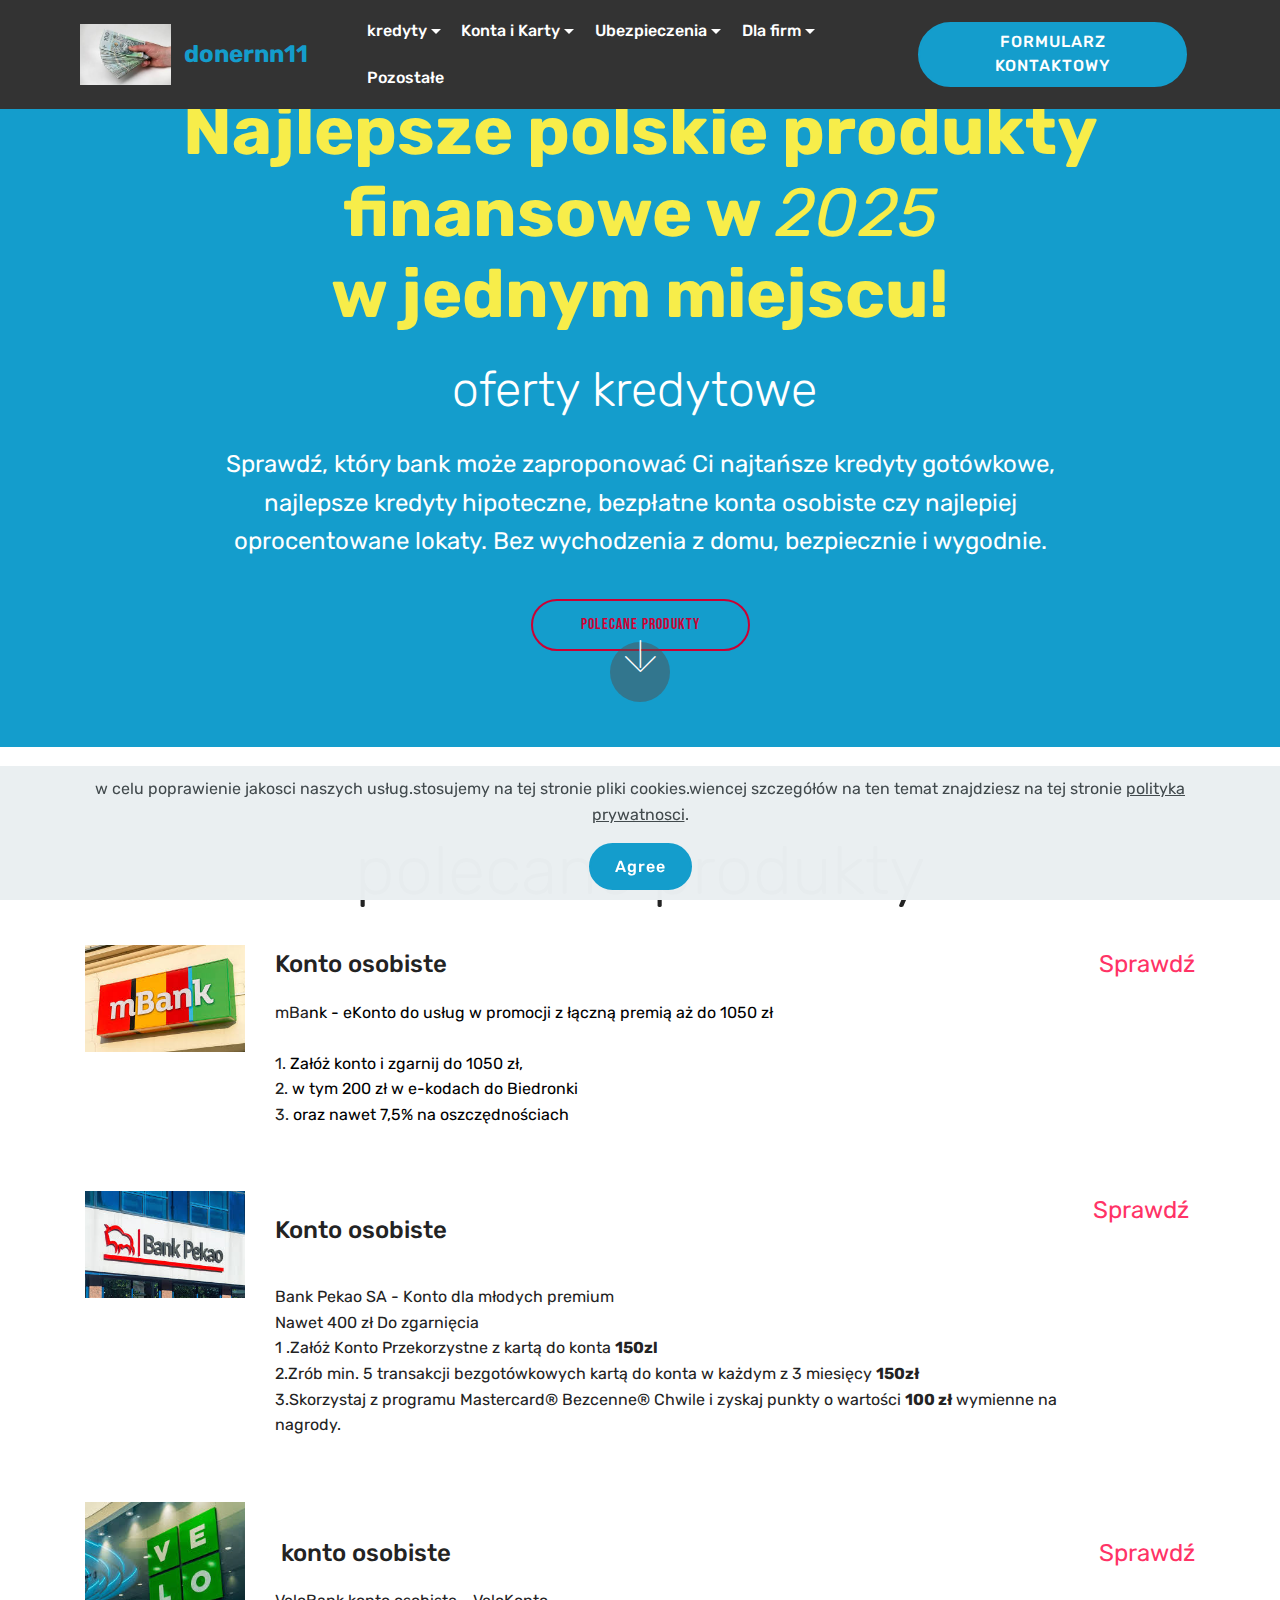
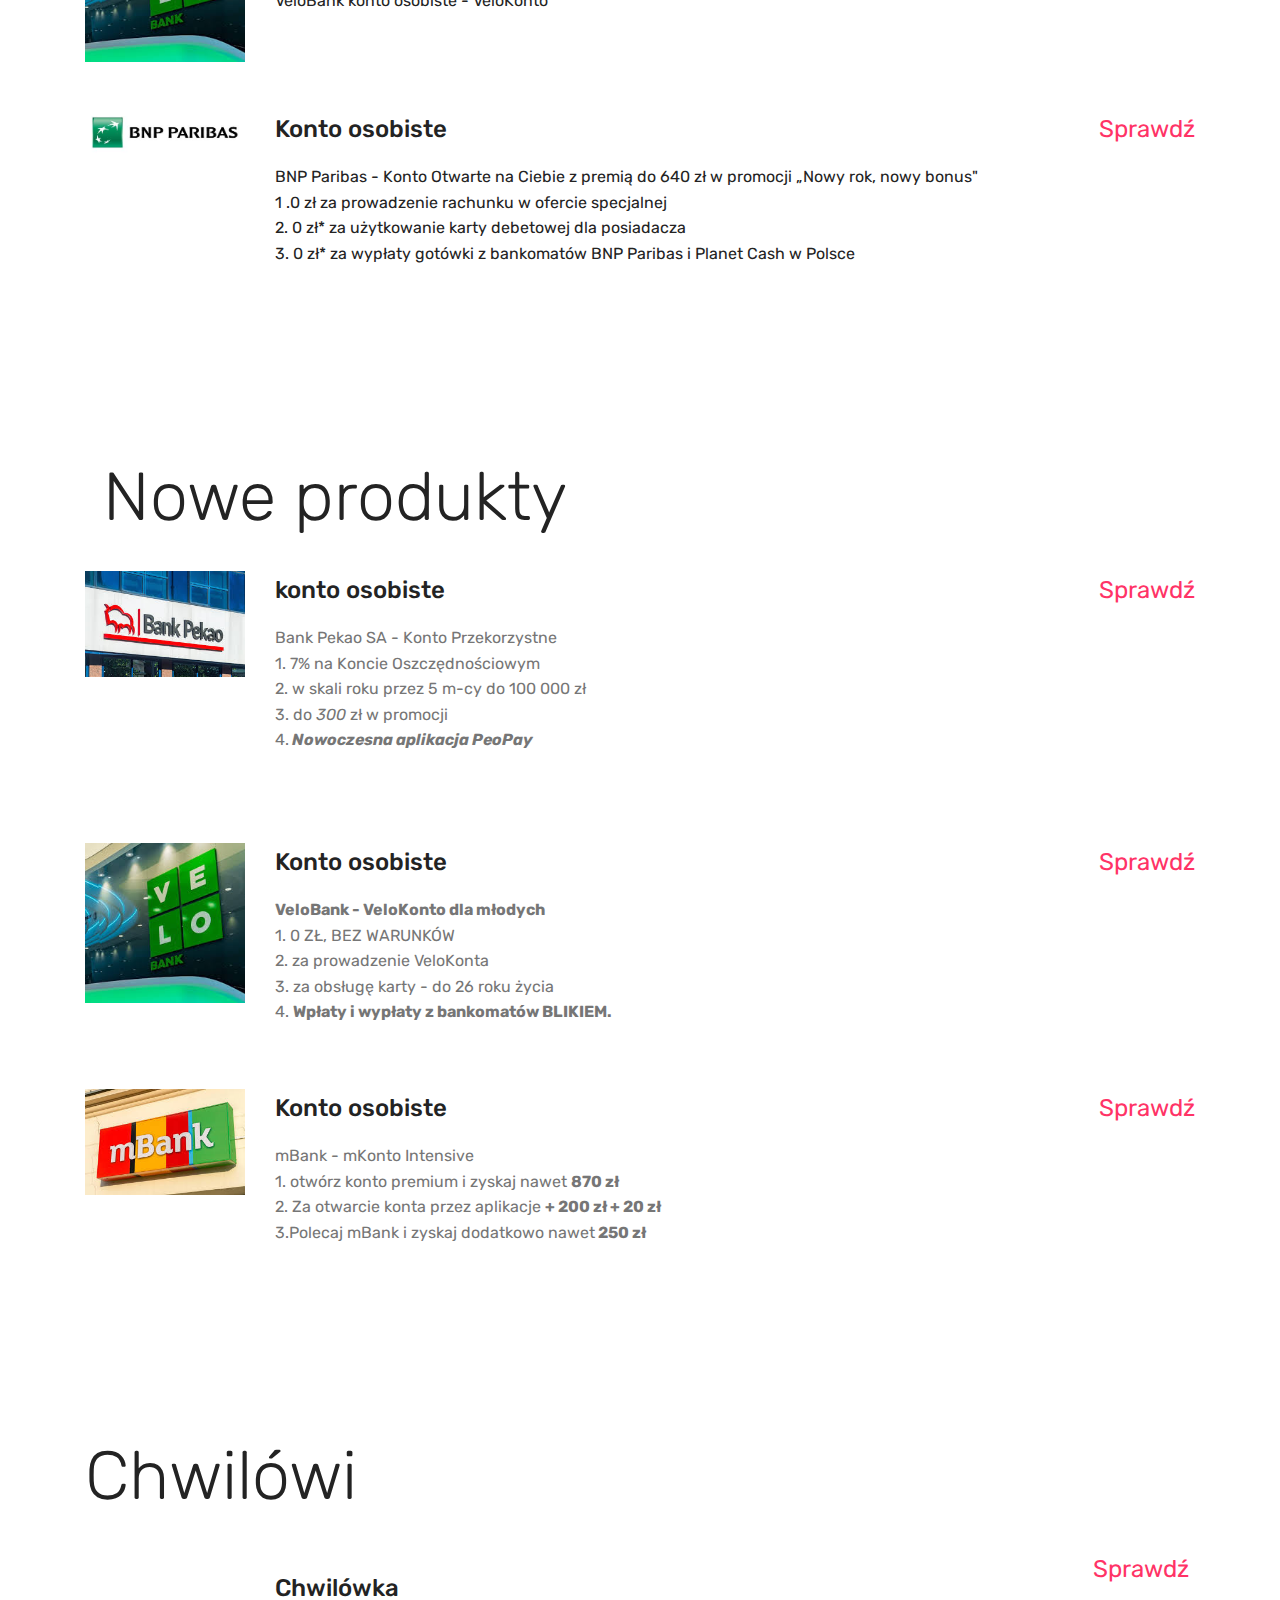
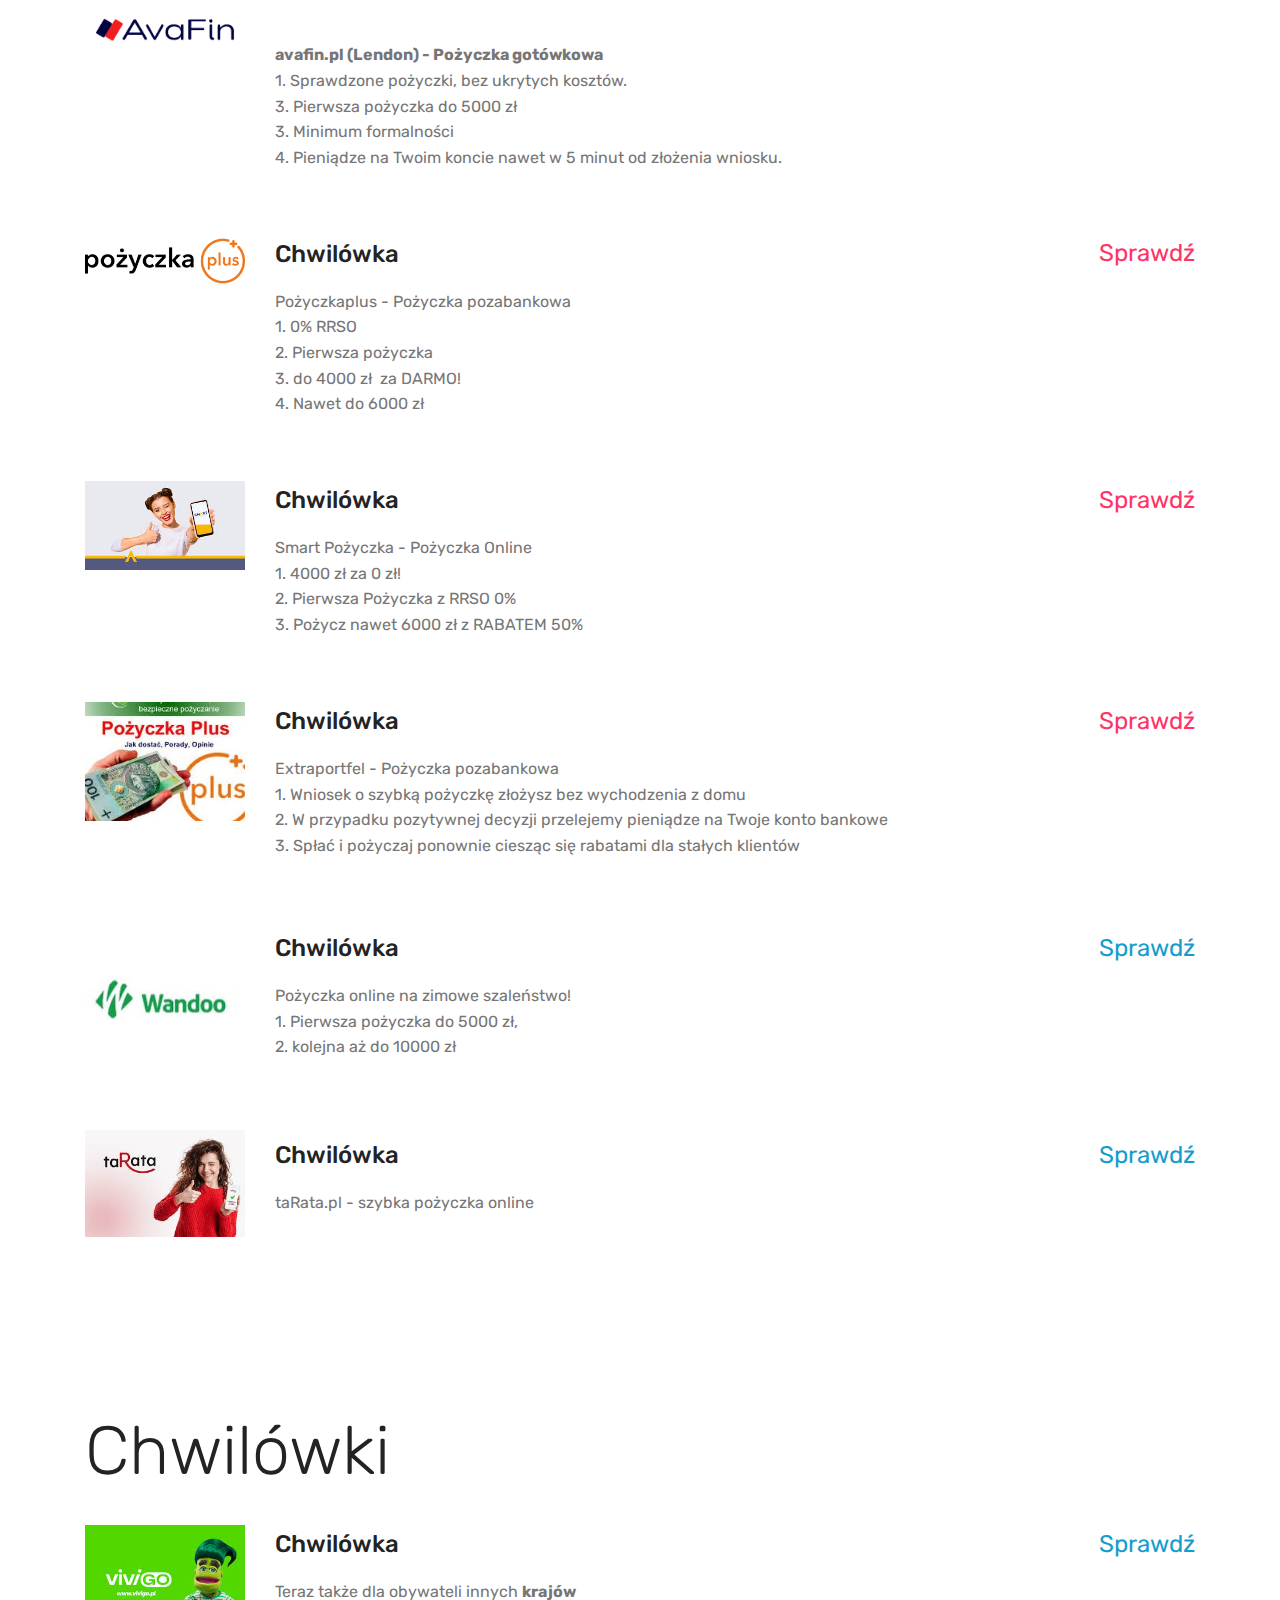
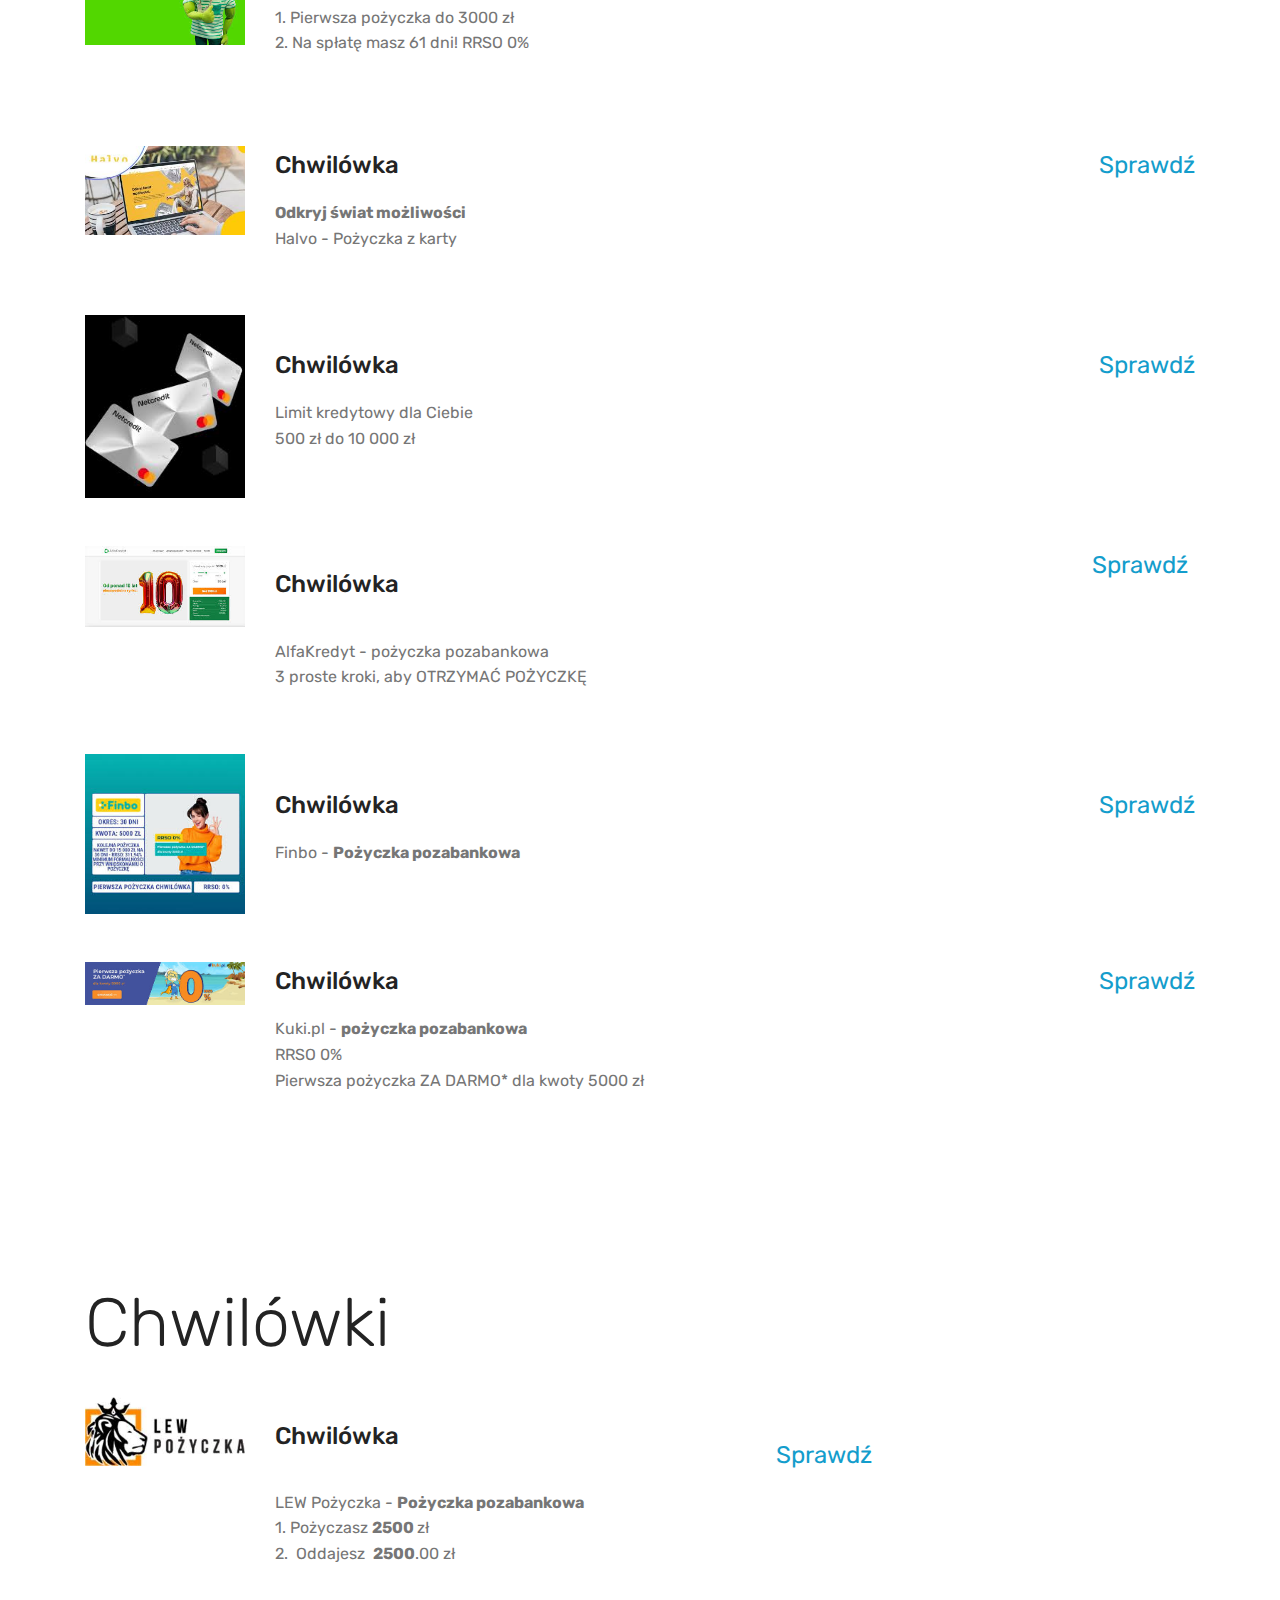
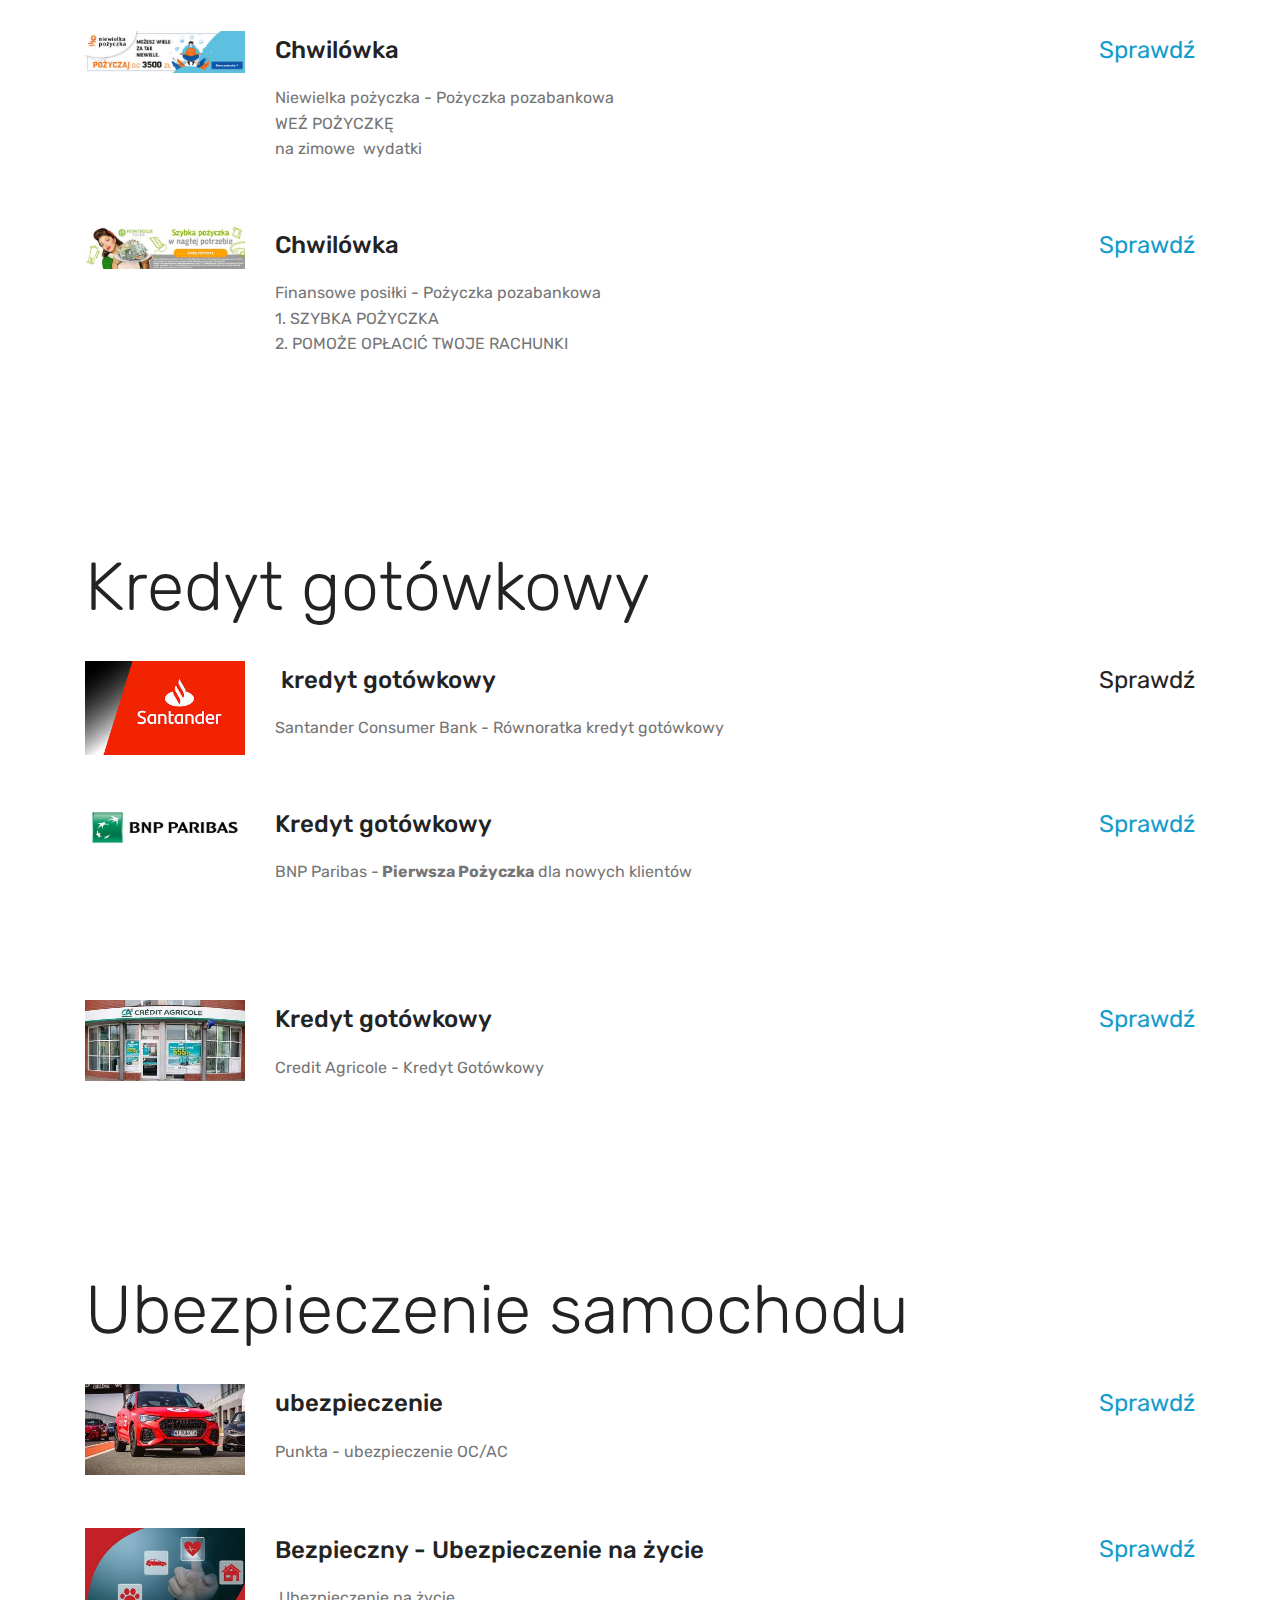
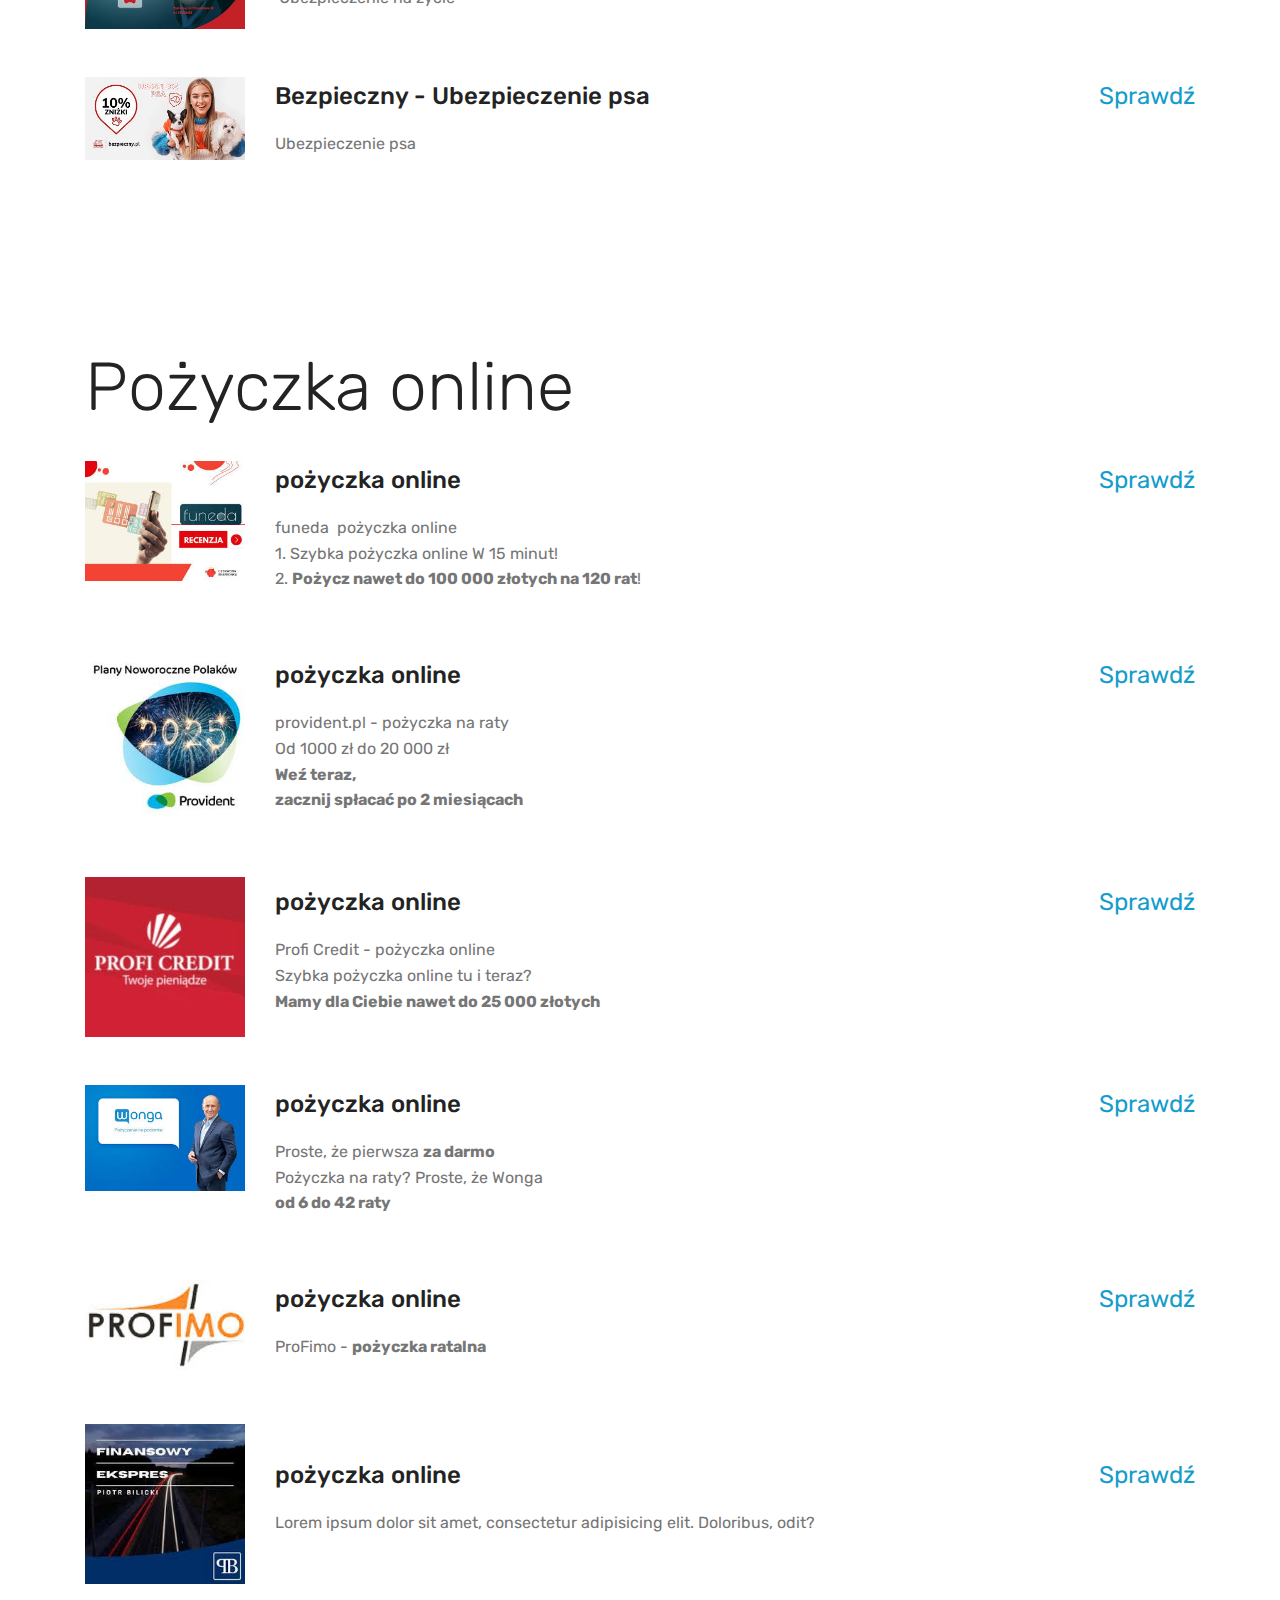
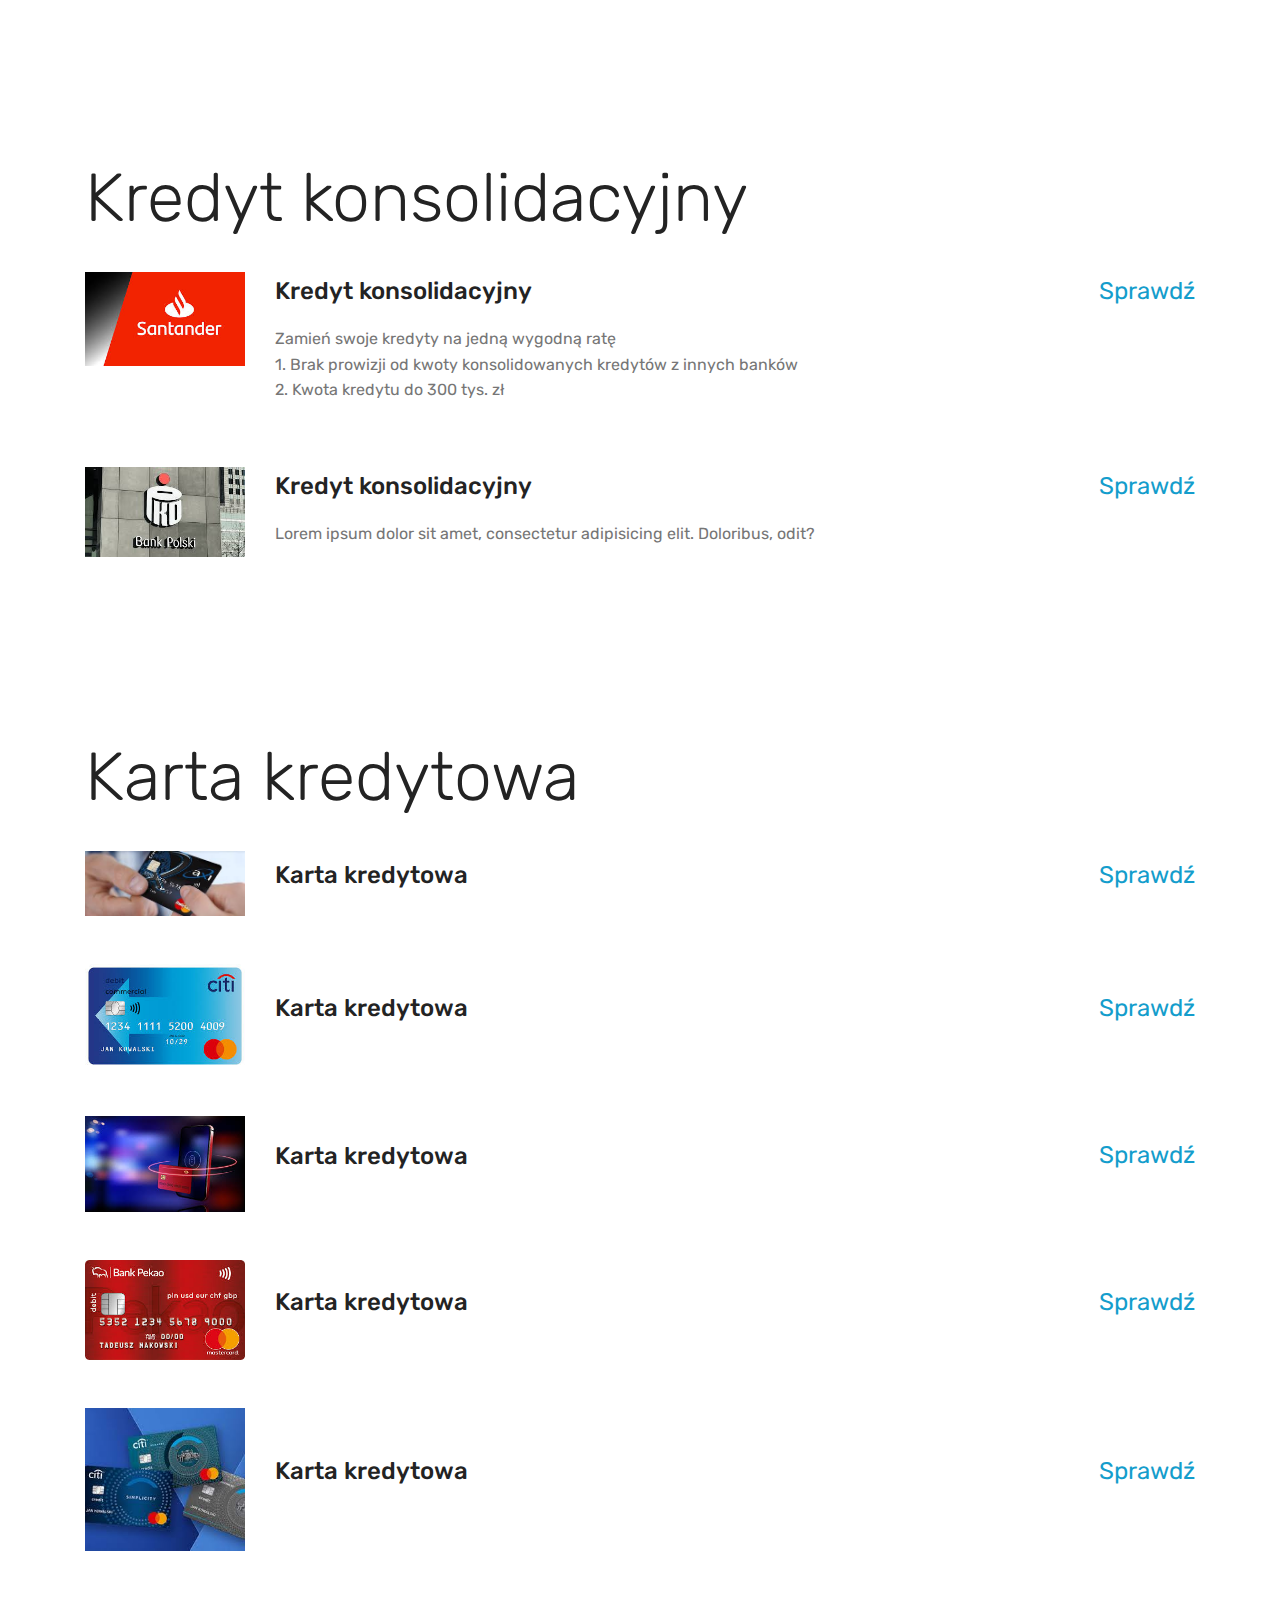
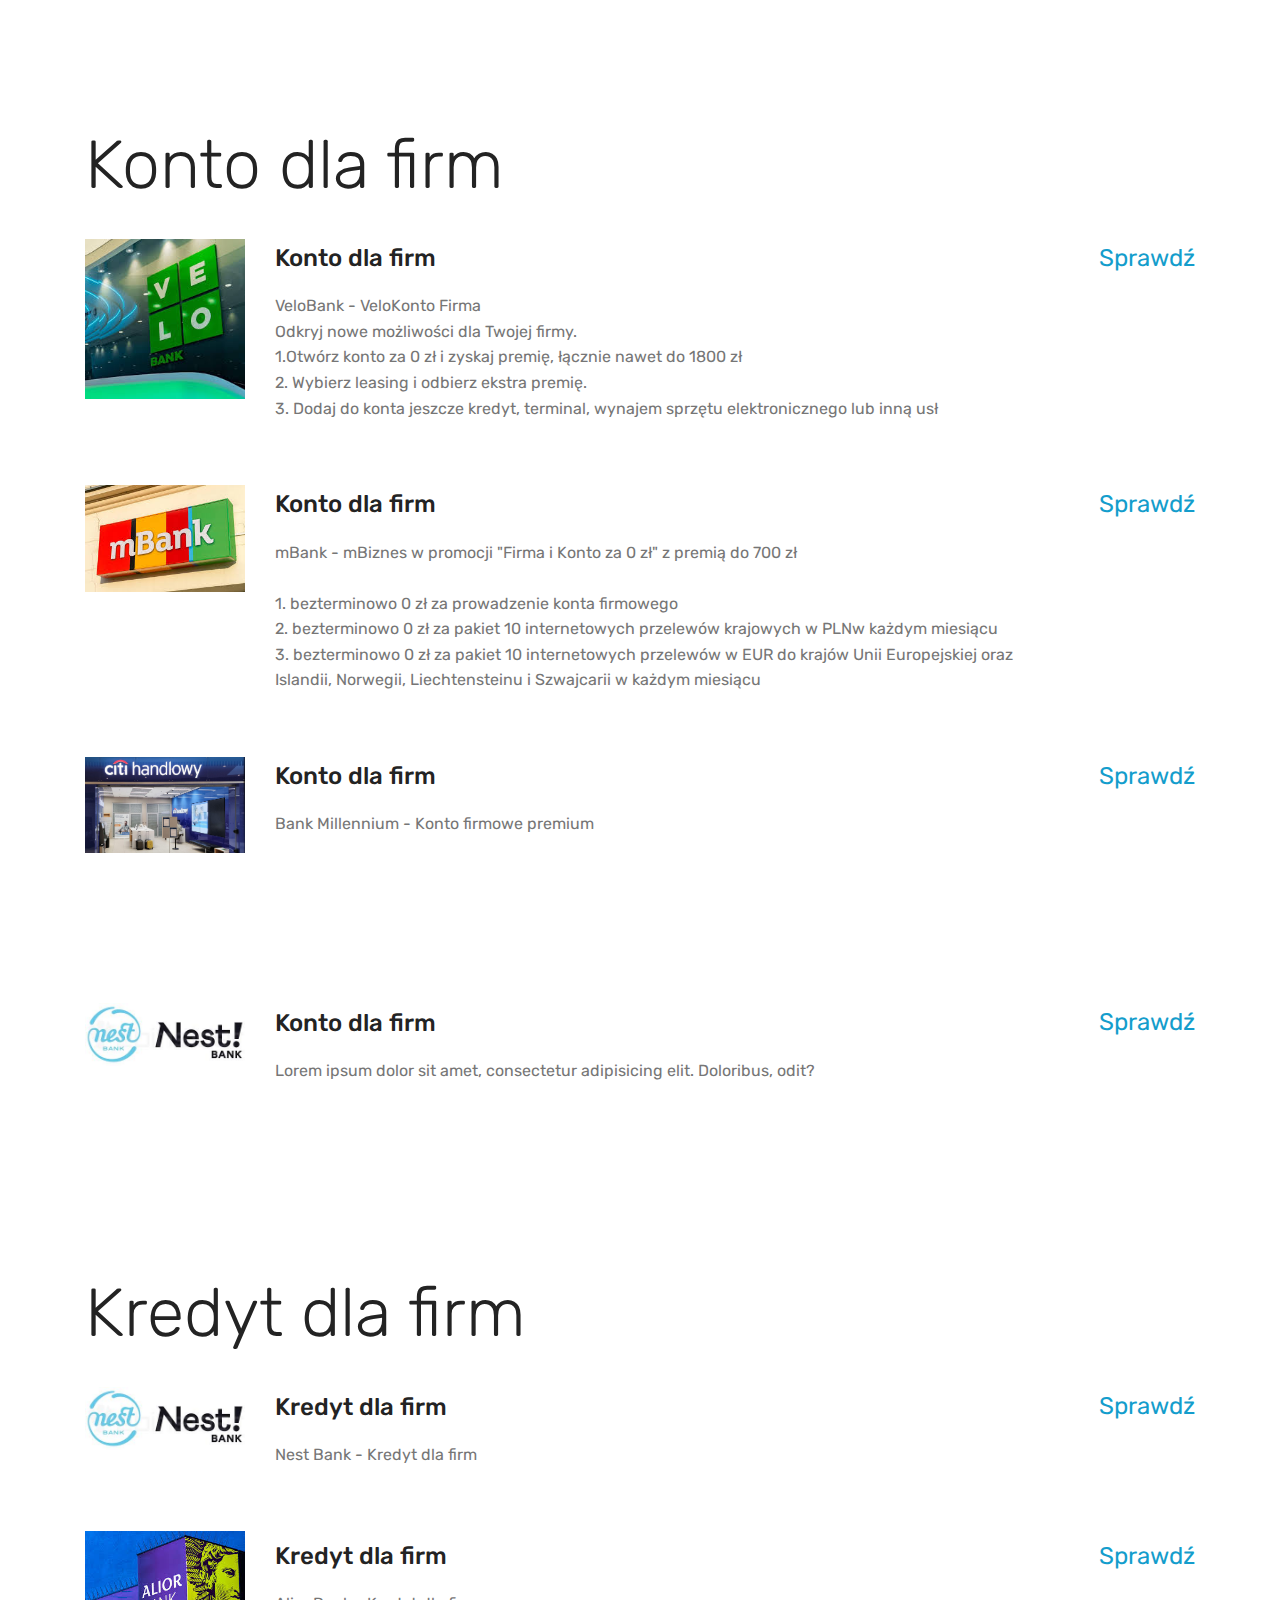
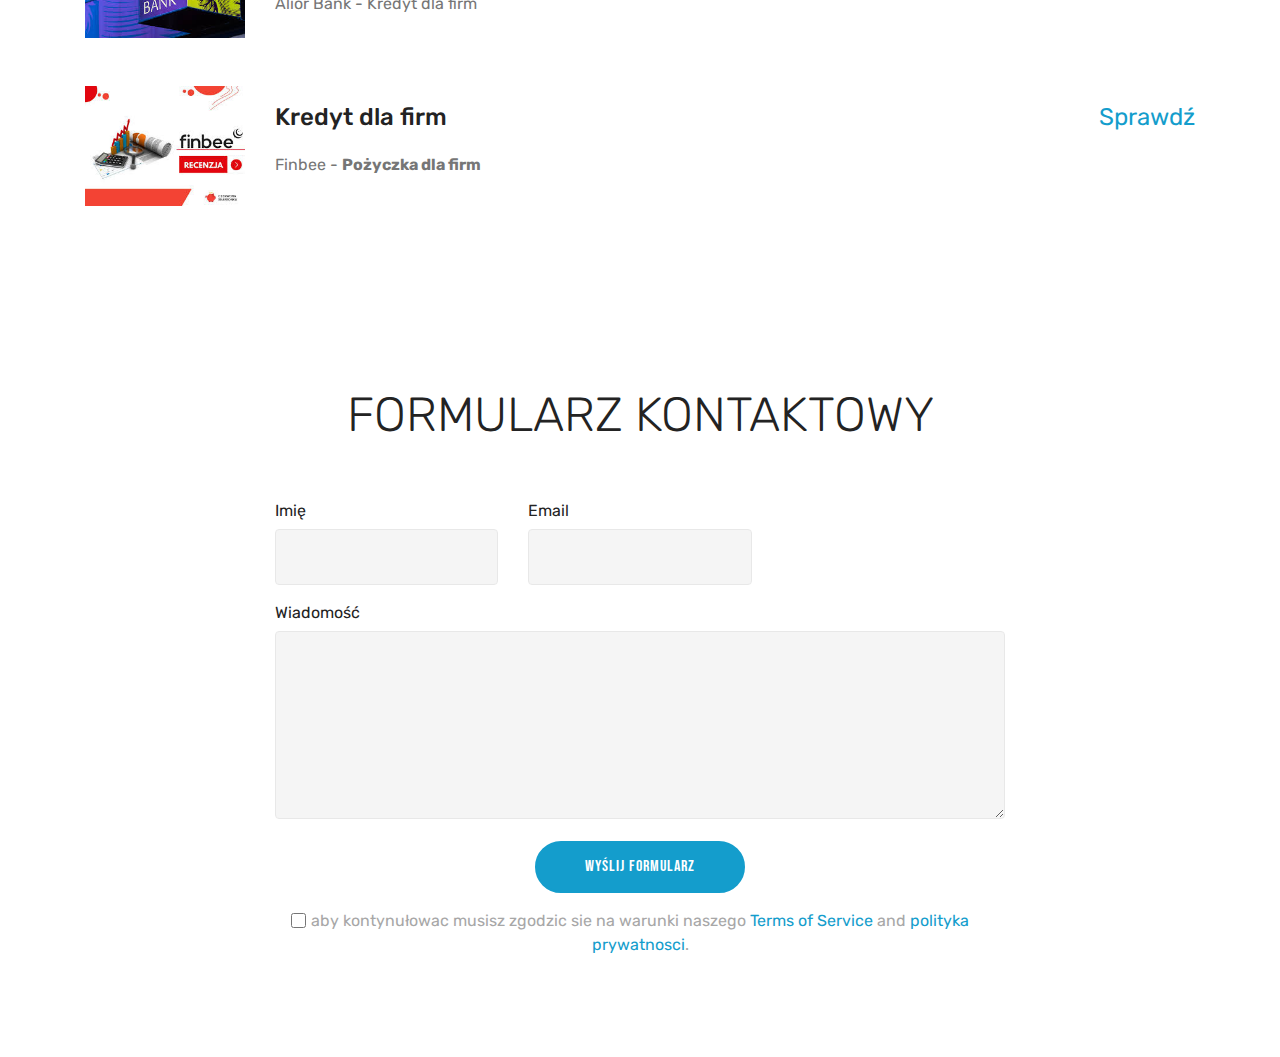
==== index.html @ a9860347 "Add files via upload" ====
<!DOCTYPE html>
<html  >
<head>
  <!-- Site made with Mobirise Website Builder v4.12.4, https://mobirise.com -->
  <meta charset="UTF-8">
  <meta http-equiv="X-UA-Compatible" content="IE=edge">
  <meta name="generator" content="Mobirise v4.12.4, mobirise.com">
  <meta name="viewport" content="width=device-width, initial-scale=1, minimum-scale=1">
  <link rel="shortcut icon" href="assets/images/pobrane-3.jpg" type="image/x-icon">
  <meta name="description" content="Banki – porównania ofert bankowych, rankingi i aktualności z rynku finansowego.
Konta osobiste – wybierz najlepsze konto dostosowane do Twoich potrzeb. Sprawdź, które banki oferują darmowe prowadzenie rachunku i atrakcyjne promocje.
Konta dla firm – znajdź idealne konto firmowe, które ułatwi zarządzanie finansami Twojej działalności. Analizujemy koszty, funkcjonalności i dodatkowe korzyści.
Karty debetowe – dowiedz się, jak wybrać kartę z niskimi opłatami i dodatkowymi benefitami, takimi jak cashback czy ubezpieczenia.
Chwilówki – szybkie pożyczki na każdą okazję. Prezentujemy sprawdzone firmy pożyczkowe oraz praktyczne wskazówki dotyczące odpowiedzialnego pożyczania.
Kredyty – porównanie kredytów gotówkowych, hipotecznych i konsolidacyjnych. Poznaj najniższe oprocentowanie i warunki dostosowane do Twoich potrzeb.">
  
  
  <title>Najlepsze polskie produkty finansowe w 2025</title>
  <link rel="stylesheet" href="assets/web/assets/mobirise-icons/mobirise-icons.css">
  <link rel="stylesheet" href="assets/bootstrap/css/bootstrap.min.css">
  <link rel="stylesheet" href="assets/bootstrap/css/bootstrap-grid.min.css">
  <link rel="stylesheet" href="assets/bootstrap/css/bootstrap-reboot.min.css">
  <link rel="stylesheet" href="assets/web/assets/gdpr-plugin/gdpr-styles.css">
  <link rel="stylesheet" href="assets/tether/tether.min.css">
  <link rel="stylesheet" href="assets/dropdown/css/style.css">
  <link rel="stylesheet" href="assets/theme/css/style.css">
  <link rel="preload" as="style" href="assets/mobirise/css/mbr-additional.css"><link rel="stylesheet" href="assets/mobirise/css/mbr-additional.css" type="text/css">
  
  
  
</head>
<body>
  <section class="menu cid-uAlf4nISBf" once="menu" id="menu1-6">

    

    <nav class="navbar navbar-expand beta-menu navbar-dropdown align-items-center navbar-fixed-top navbar-toggleable-sm">
        <button class="navbar-toggler navbar-toggler-right" type="button" data-toggle="collapse" data-target="#navbarSupportedContent" aria-controls="navbarSupportedContent" aria-expanded="false" aria-label="Toggle navigation">
            <div class="hamburger">
                <span></span>
                <span></span>
                <span></span>
                <span></span>
            </div>
        </button>
        <div class="menu-logo">
            <div class="navbar-brand">
                <span class="navbar-logo">
                    <a href="index.html#form1-l">
                         <img src="assets/images/pobrane-3.jpg" alt="Mobirise" title="" style="height: 3.8rem;">
                    </a>
                </span>
                <span class="navbar-caption-wrap"><a class="navbar-caption text-primary display-5" href="https://mobiri.se">donernn11</a></span>
            </div>
        </div>
        <div class="collapse navbar-collapse" id="navbarSupportedContent">
            <ul class="navbar-nav nav-dropdown" data-app-modern-menu="true"><li class="nav-item dropdown">
                    <a class="nav-link link text-white dropdown-toggle display-7" href="https://mobiri.se" data-toggle="dropdown-submenu" aria-expanded="false">kredyty</a><div class="dropdown-menu"><a class="text-white dropdown-item display-7" href="index.html#services6-e">Kredyty gotówkowe</a><a class="text-white dropdown-item display-7" href="index.html#services6-h" aria-expanded="false">Kredyty konsolidacyjne</a><a class="text-white dropdown-item display-7" href="index.html#services6-b" aria-expanded="false">Chwilówki</a><a class="text-white dropdown-item display-7" href="index.html#services6-g" aria-expanded="false">Pożyczki</a></div>
                </li><li class="nav-item dropdown"><a class="nav-link link text-white dropdown-toggle display-7" href="https://mobiri.se" aria-expanded="false" data-toggle="dropdown-submenu">Konta i Karty</a><div class="dropdown-menu"><a class="text-white dropdown-item display-7" href="index.html#services6-7" aria-expanded="false">Konta osobiste</a><a class="text-white dropdown-item display-7" href="index.html#services6-i" aria-expanded="false">Karty kredytowe</a></div></li><li class="nav-item dropdown"><a class="nav-link link text-white dropdown-toggle display-7" href="https://mobiri.se" aria-expanded="false" data-toggle="dropdown-submenu">Ubezpieczenia</a><div class="dropdown-menu"><a class="text-white dropdown-item display-7" href="index.html#services6-f" aria-expanded="false">Ubezpieczenia AC/OC</a><a class="text-white dropdown-item display-7" href="index.html#services6-f" aria-expanded="false">ubezpieczenia na życie&nbsp;</a><a class="text-white dropdown-item display-7" href="index.html#services6-f" aria-expanded="false">ubezpieczenia psa&nbsp;</a></div></li><li class="nav-item dropdown"><a class="nav-link link text-white dropdown-toggle display-7" href="https://mobiri.se" aria-expanded="false" data-toggle="dropdown-submenu">Dla firm</a><div class="dropdown-menu"><a class="text-white dropdown-item display-7" href="index.html#services6-j" aria-expanded="false">Konta dla firm</a><a class="text-white dropdown-item display-7" href="index.html#services6-k" aria-expanded="false">Kredyty dla firm</a></div></li><li class="nav-item"><a class="nav-link link text-white display-7" href="index.html#services6-b" aria-expanded="false">Pozostałe</a></li></ul>
            <div class="navbar-buttons mbr-section-btn"><a class="btn btn-sm btn-primary display-7" href="index.html#form1-l">FORMULARZ KONTAKTOWY</a></div>
        </div>
    </nav>
</section>

<section class="engine"><a href="https://mobirise.info/g">how to build a website for free</a></section><section class="cid-uAlj2kQB8K" id="header2-a">

    

    

    <div class="container align-center">
        <div class="row justify-content-md-center">
            <div class="mbr-white col-md-10">
                <h1 class="mbr-section-title mbr-bold pb-3 mbr-fonts-style display-1">Najlepsze polskie produkty finansowe w <span style="font-weight: normal;"><em>2025</em></span><div>w jednym miejscu!</div></h1>
                <h3 class="mbr-section-subtitle align-center mbr-light pb-3 mbr-fonts-style display-2">
                    oferty kredytowe&nbsp;</h3>
                <p class="mbr-text pb-3 mbr-fonts-style display-5">
                    Sprawdź, który bank może zaproponować Ci najtańsze kredyty gotówkowe, najlepsze kredyty hipoteczne, bezpłatne konta osobiste czy najlepiej oprocentowane lokaty. Bez wychodzenia z domu, bezpiecznie i wygodnie.
                </p>
                <div class="mbr-section-btn"><a class="btn btn-md btn-secondary-outline display-4" href="index.html#services6-7">polecane produkty</a></div>
            </div>
        </div>
    </div>
    <div class="mbr-arrow hidden-sm-down" aria-hidden="true">
        <a href="#next">
            <i class="mbri-down mbr-iconfont"></i>
        </a>
    </div>
</section>

<section class="services6 cid-uAliMDHEGL" id="services6-7">
    <!---->
    
    <!---->
    <!--Overlay-->
    
    <!--Container-->
    <div class="container">
        <div class="row">
            <!--Titles-->
            <div class="title col-12">
                <h2 class="align-left mbr-fonts-style m-0 display-1">
                    polecane produkty</h2>
                
            </div>
            <!--Card-1-->
            <div class="card col-12 pb-5">
                <div class="card-wrapper media-container-row media-container-row">
                    <div class="card-box">
                        <div class="row">
                            <div class="col-12 col-md-2">
                                <!--Image-->
                                <div class="mbr-figure">
                                    <a href="https://tmlead.pl/redirect/339415_2365" target="_blank"><img src="assets/images/pobrane.jpg" alt="Mobirise" title=""></a>
                                </div>
                            </div>
                            <div class="col-12 col-md-10">
                                <div class="wrapper">
                                    <div class="top-line pb-3">
                                        <h4 class="card-title mbr-fonts-style display-5">Konto osobiste</h4>
                                        <p class="mbr-text cost mbr-fonts-style m-0 display-5"><a href="https://tmlead.pl/redirect/339415_2365" target="_blank" class="text-secondary">Sprawdź</a></p>
                                    </div>
                                    <div class="bottom-line">
                                        <p class="mbr-text mbr-fonts-style display-7">
                                            mBa<a href="https://tmlead.pl/redirect/339415_2365" target="_blank" class="text-black">nk - eKonto do usług w promocji z łączną premią aż do 1050 zł</a><a href="https://tmlead.pl/redirect/339415_2365" target="_blank"><br></a><br>1.&nbsp;<a href="https://tmlead.pl/redirect/339415_2365" target="_blank" class="text-black">Załóż konto i zgarnij do 1050 zł,
</a><br>2.&nbsp;<a href="https://tmlead.pl/redirect/339415_2365" target="_blank" class="text-black">w tym 200 zł w e-kodach do Biedronki
</a><br>3.&nbsp;<a href="https://tmlead.pl/redirect/339415_2365" target="_blank" class="text-black">oraz nawet 7,5% na oszczędnościach</a><br>
                                        </p>
                                    </div>
                                </div>
                            </div>
                        </div>
                    </div>
                </div>
            </div>
            <!--Card-2-->
            <div class="card col-12 pb-5">
                <div class="card-wrapper media-container-row media-container-row">
                    <div class="card-box">
                        <div class="row">
                            <div class="col-12 col-md-2">
                                <!--Image-->
                                <div class="mbr-figure">
                                    <a href="https://tmlead.pl/redirect/339415_2819" target="_blank"><img src="assets/images/images.jpg" alt="Mobirise" title=""></a>
                                </div>
                            </div>
                            <div class="col-12 col-md-10">
                                <div class="wrapper">
                                    <div class="top-line pb-3">
                                        <h4 class="card-title mbr-fonts-style display-5">Konto osobiste</h4>
                                        <p class="mbr-text cost mbr-fonts-style m-0 display-5">&nbsp; &nbsp; &nbsp; &nbsp; &nbsp; &nbsp; &nbsp; &nbsp; &nbsp; &nbsp; &nbsp; &nbsp; &nbsp; &nbsp; &nbsp; &nbsp; &nbsp; &nbsp; &nbsp; &nbsp; &nbsp; &nbsp; &nbsp; &nbsp; <a href="https://tmlead.pl/redirect/339415_2819" target="_blank" class="text-secondary">&nbsp; &nbsp;Sprawdź&nbsp; </a>&nbsp; &nbsp; &nbsp; &nbsp; &nbsp; &nbsp; &nbsp; &nbsp; &nbsp; &nbsp; &nbsp; &nbsp; &nbsp; &nbsp; &nbsp; &nbsp; &nbsp; &nbsp; &nbsp; &nbsp;</p>
                                    </div>
                                    <div class="bottom-line">
                                        <p class="mbr-text mbr-fonts-style display-7">Bank Pekao SA - Konto dla młodych premium<br>Nawet 400 zł Do zgarnięcia<br>1 .Załóż Konto Przekorzystne z kartą do konta <strong>150zl</strong><br>2.Zrób min. 5 transakcji bezgotówkowych kartą do konta w każdym z 3 miesięcy <strong>150zł</strong><br>3.Skorzystaj z programu Mastercard® Bezcenne® Chwile i zyskaj punkty o wartości <strong>100 zł</strong> wymienne na nagrody.
                                        </p>
                                    </div>
                                </div>
                            </div>
                        </div>
                    </div>
                </div>
            </div>
            <!--Card-3-->
            <div class="card col-12 pb-5">
                <div class="card-wrapper media-container-row media-container-row">
                    <div class="card-box">
                        <div class="row">
                            <div class="col-12 col-md-2">
                                <!--Image-->
                                <div class="mbr-figure">
                                    <a href="https://tmlead.pl/redirect/339415_2654" target="_blank"><img src="assets/images/pobrane-7.jpg" alt="Mobirise" title=""></a>
                                </div>
                            </div>
                            <div class="col-12 col-md-10">
                                <div class="wrapper">
                                    <div class="top-line pb-3">
                                        <h4 class="card-title mbr-fonts-style display-5">&nbsp;konto osobiste</h4>
                                        <p class="mbr-text cost mbr-fonts-style m-0 display-5">
                                            <a href="https://tmlead.pl/redirect/339415_2654" target="_blank" class="text-secondary">Sprawdź</a>
                                        </p>
                                    </div>
                                    <div class="bottom-line">
                                        <p class="mbr-text mbr-fonts-style display-7">
                                            VeloBank konto osobiste - VeloKonto
                                        </p>
                                    </div>
                                </div>
                            </div>
                        </div>
                    </div>
                </div>
            </div>
            <!--Card-4-->
            <div class="card col-12">
                <div class="card-wrapper media-container-row media-container-row">
                    <div class="card-box">
                        <div class="row">
                            <div class="col-12 col-md-2">
                                <!--Image-->
                                <div class="mbr-figure">
                                    <a href="https://tmlead.pl/redirect/339415_2846" target="_blank"><img src="assets/images/pobrane-2.jpg" alt="Mobirise" title=""></a>
                                </div>
                            </div>
                            <div class="col-12 col-md-10">
                                <div class="wrapper">
                                    <div class="top-line pb-3">
                                        <h4 class="card-title mbr-fonts-style display-5">Konto osobiste</h4>
                                        <p class="mbr-text cost mbr-fonts-style m-0 display-5">
                                            <a href="https://tmlead.pl/redirect/339415_2846" target="_blank" class="text-secondary">Sprawdź</a>
                                        </p>
                                    </div>
                                    <div class="bottom-line">
                                        <p class="mbr-text mbr-fonts-style display-7">
                                            BNP Paribas - Konto Otwarte na Ciebie z premią do 640 zł w promocji „Nowy rok, nowy bonus"<br>1 .0 zł za prowadzenie rachunku w ofercie specjalnej
<br>2. 0 zł* za użytkowanie karty debetowej dla posiadacza
<br>3. 0 zł* za wypłaty gotówki z bankomatów BNP Paribas i Planet Cash w Polsce<br>
                                        </p>
                                    </div>
                                </div>
                            </div>
                        </div>
                    </div>
                </div>
            </div>
            <!--Card-5-->
            
            <!--Card-6-->
            
        </div>
    </div>
</section>

<section class="services6 cid-uAliQyqbQ2" id="services6-8">
    <!---->
    
    <!---->
    <!--Overlay-->
    
    <!--Container-->
    <div class="container">
        <div class="row">
            <!--Titles-->
            <div class="title col-12">
                <h2 class="align-left mbr-fonts-style m-0 display-1">&nbsp;Nowe produkty</h2>
                
            </div>
            <!--Card-1-->
            <div class="card col-12 pb-5">
                <div class="card-wrapper media-container-row media-container-row">
                    <div class="card-box">
                        <div class="row">
                            <div class="col-12 col-md-2">
                                <!--Image-->
                                <div class="mbr-figure">
                                    <a href="https://tmlead.pl/redirect/339415_1134" target="_blank"><img src="assets/images/images.jpg" alt="Mobirise" title=""></a>
                                </div>
                            </div>
                            <div class="col-12 col-md-10">
                                <div class="wrapper">
                                    <div class="top-line pb-3">
                                        <h4 class="card-title mbr-fonts-style display-5">konto osobiste</h4>
                                        <p class="mbr-text cost mbr-fonts-style m-0 display-5">
                                            <a href="https://tmlead.pl/redirect/339415_1134" target="_blank" class="text-secondary">Sprawdź</a>
                                        </p>
                                    </div>
                                    <div class="bottom-line">
                                        <p class="mbr-text mbr-fonts-style display-7">Bank Pekao SA - Konto Przekorzystne<br>1. 7% na Koncie Oszczędnościowym
<br>2. w skali roku przez 5 m-cy do 100 000 zł<br>3. do <em>300</em> zł w promocji
<br>4.<strong>&nbsp;<em>Nowoczesna aplikacja PeoPay</em><br></strong><br>
                                        </p>
                                    </div>
                                </div>
                            </div>
                        </div>
                    </div>
                </div>
            </div>
            <!--Card-2-->
            <div class="card col-12 pb-5">
                <div class="card-wrapper media-container-row media-container-row">
                    <div class="card-box">
                        <div class="row">
                            <div class="col-12 col-md-2">
                                <!--Image-->
                                <div class="mbr-figure">
                                    <img src="assets/images/pobrane-7.jpg" alt="Mobirise" title="">
                                </div>
                            </div>
                            <div class="col-12 col-md-10">
                                <div class="wrapper">
                                    <div class="top-line pb-3">
                                        <h4 class="card-title mbr-fonts-style display-5">Konto osobiste</h4>
                                        <p class="mbr-text cost mbr-fonts-style m-0 display-5">
                                            <a href="https://tmlead.pl/redirect/339415_2764" target="_blank" class="text-secondary">Sprawdź</a>
                                        </p>
                                    </div>
                                    <div class="bottom-line">
                                        <p class="mbr-text mbr-fonts-style display-7"><strong>
                                            VeloBank - VeloKonto dla młodych</strong><br>1. 0 ZŁ, BEZ WARUNKÓW<br>2. za prowadzenie VeloKonta
<br>3. za obsługę karty - do 26 roku życia<br>4.&nbsp;<strong>Wpłaty i wypłaty z bankomatów BLIKIEM.</strong></p>
                                    </div>
                                </div>
                            </div>
                        </div>
                    </div>
                </div>
            </div>
            <!--Card-3-->
            <div class="card col-12">
                <div class="card-wrapper media-container-row media-container-row">
                    <div class="card-box">
                        <div class="row">
                            <div class="col-12 col-md-2">
                                <!--Image-->
                                <div class="mbr-figure">
                                    <a href="https://tmlead.pl/redirect/339415_836"><img src="assets/images/pobrane.jpg" alt="Mobirise" title=""></a>
                                </div>
                            </div>
                            <div class="col-12 col-md-10">
                                <div class="wrapper">
                                    <div class="top-line pb-3">
                                        <h4 class="card-title mbr-fonts-style display-5">Konto osobiste</h4>
                                        <p class="mbr-text cost mbr-fonts-style m-0 display-5">
                                            <strong><a href="https://tmlead.pl/redirect/339415_836" target="_blank" class="text-secondary">Sprawdź</a>
                                        </strong></p>
                                    </div>
                                    <div class="bottom-line">
                                        <p class="mbr-text mbr-fonts-style display-7">
                                            mBank - mKonto Intensive<br>1. otwórz konto premium i zyskaj nawet <strong>870 zł</strong><br>2. Za otwarcie konta przez aplikacje
<strong>+ 200 zł
+ 20 zł</strong><br>3.Polecaj mBank i zyskaj dodatkowo nawet<strong> 250 zł</strong><br>
                                        </p>
                                    </div>
                                </div>
                            </div>
                        </div>
                    </div>
                </div>
            </div>
            <!--Card-4-->
            
            <!--Card-5-->
            
            <!--Card-6-->
            
        </div>
    </div>
</section>

<section class="services6 cid-uAlE3CNGNX" id="services6-b">
    <!---->
    
    <!---->
    <!--Overlay-->
    
    <!--Container-->
    <div class="container">
        <div class="row">
            <!--Titles-->
            <div class="title col-12">
                <h2 class="align-left mbr-fonts-style m-0 display-1">
                    Chwilówi</h2>
                
            </div>
            <!--Card-1-->
            <div class="card col-12 pb-5">
                <div class="card-wrapper media-container-row media-container-row">
                    <div class="card-box">
                        <div class="row">
                            <div class="col-12 col-md-2">
                                <!--Image-->
                                <div class="mbr-figure">
                                    <a href="https://tmlead.pl/redirect/339415_840" target="_blank"><img src="assets/images/pobrane.png" alt="Mobirise" title=""></a>
                                </div>
                            </div>
                            <div class="col-12 col-md-10">
                                <div class="wrapper">
                                    <div class="top-line pb-3">
                                        <h4 class="card-title mbr-fonts-style display-5">
                                            Chwilówka
                                        </h4>
                                        <p class="mbr-text cost mbr-fonts-style m-0 display-5">&nbsp; &nbsp; &nbsp; &nbsp; &nbsp; &nbsp; &nbsp; &nbsp; &nbsp; &nbsp; &nbsp; &nbsp; &nbsp; &nbsp; &nbsp; &nbsp; &nbsp; &nbsp; &nbsp; &nbsp; &nbsp; &nbsp; &nbsp; &nbsp; &nbsp; &nbsp; Sprawdź&nbsp; &nbsp; &nbsp; &nbsp; &nbsp; &nbsp; &nbsp; &nbsp; &nbsp; &nbsp; &nbsp; &nbsp; &nbsp; &nbsp; &nbsp; &nbsp; &nbsp; &nbsp; &nbsp; &nbsp; &nbsp;</p>
                                    </div>
                                    <div class="bottom-line">
                                        <p class="mbr-text mbr-fonts-style display-7"><strong>avafin.pl (Lendon) - Pożyczka gotówkowa
</strong><br>1. Sprawdzone pożyczki,
bez ukrytych kosztów.<br>3. Pierwsza pożyczka do 5000 zł
<br>3. Minimum formalności
<br>4. Pieniądze na Twoim koncie nawet w 5 minut od złożenia wniosku.<br></p>
                                    </div>
                                </div>
                            </div>
                        </div>
                    </div>
                </div>
            </div>
            <!--Card-2-->
            <div class="card col-12 pb-5">
                <div class="card-wrapper media-container-row media-container-row">
                    <div class="card-box">
                        <div class="row">
                            <div class="col-12 col-md-2">
                                <!--Image-->
                                <div class="mbr-figure">
                                    <a href="https://tmlead.pl/redirect/339415_862" target="_blank"><img src="assets/images/pobrane-1.png" alt="Mobirise" title=""></a>
                                </div>
                            </div>
                            <div class="col-12 col-md-10">
                                <div class="wrapper">
                                    <div class="top-line pb-3">
                                        <h4 class="card-title mbr-fonts-style display-5">
                                            Chwilówka
                                        </h4>
                                        <p class="mbr-text cost mbr-fonts-style m-0 display-5">
                                            <a href="https://tmlead.pl/redirect/339415_862" target="_blank" class="text-secondary">Sprawdź</a>
                                        </p>
                                    </div>
                                    <div class="bottom-line">
                                        <p class="mbr-text mbr-fonts-style display-7">
                                            Pożyczkaplus - Pożyczka pozabankowa<br>1. 0% RRSO
<br>2. Pierwsza pożyczka
<br>3. do 4000 zł &nbsp;za DARMO!
<br>4. Nawet do 6000 zł<br>
                                        </p>
                                    </div>
                                </div>
                            </div>
                        </div>
                    </div>
                </div>
            </div>
            <!--Card-3-->
            <div class="card col-12 pb-5">
                <div class="card-wrapper media-container-row media-container-row">
                    <div class="card-box">
                        <div class="row">
                            <div class="col-12 col-md-2">
                                <!--Image-->
                                <div class="mbr-figure">
                                    <a href="https://tmlead.pl/redirect/339415_953" target="_blank"><img src="assets/images/images-11.jpg" alt="Mobirise" title=""></a>
                                </div>
                            </div>
                            <div class="col-12 col-md-10">
                                <div class="wrapper">
                                    <div class="top-line pb-3">
                                        <h4 class="card-title mbr-fonts-style display-5">
                                            Chwilówka
                                        </h4>
                                        <p class="mbr-text cost mbr-fonts-style m-0 display-5">
                                            <a href="https://tmlead.pl/redirect/339415_953" target="_blank" class="text-secondary">Sprawdź</a>
                                        </p>
                                    </div>
                                    <div class="bottom-line">
                                        <p class="mbr-text mbr-fonts-style display-7">
                                            Smart Pożyczka - Pożyczka Online<br>1. 4000 zł za 0 zł!
<br>2. Pierwsza Pożyczka
z RRSO 0%
<br>3. Pożycz nawet 6000 zł
z RABATEM 50%<br>
                                        </p>
                                    </div>
                                </div>
                            </div>
                        </div>
                    </div>
                </div>
            </div>
            <!--Card-4-->
            <div class="card col-12 pb-5">
                <div class="card-wrapper media-container-row media-container-row">
                    <div class="card-box">
                        <div class="row">
                            <div class="col-12 col-md-2">
                                <!--Image-->
                                <div class="mbr-figure">
                                    <a href="https://tmlead.pl/redirect/339415_1088"><img src="assets/images/images-10.jpeg" alt="Mobirise" title=""></a>
                                </div>
                            </div>
                            <div class="col-12 col-md-10">
                                <div class="wrapper">
                                    <div class="top-line pb-3">
                                        <h4 class="card-title mbr-fonts-style display-5">
                                            Chwilówka
                                        </h4>
                                        <p class="mbr-text cost mbr-fonts-style m-0 display-5">
                                            <a href="https://tmlead.pl/redirect/339415_1088" target="_blank" class="text-secondary">Sprawdź</a>
                                        </p>
                                    </div>
                                    <div class="bottom-line">
                                        <p class="mbr-text mbr-fonts-style display-7">
                                            Extraportfel - Pożyczka pozabankowa<br>1. Wniosek o szybką pożyczkę złożysz bez wychodzenia z domu<br>2. W przypadku pozytywnej decyzji przelejemy pieniądze na Twoje konto bankowe<br>3. Spłać i pożyczaj ponownie ciesząc się rabatami dla stałych klientów<br>
                                        </p>
                                    </div>
                                </div>
                            </div>
                        </div>
                    </div>
                </div>
            </div>
            <!--Card-5-->
            <div class="card col-12 pb-5">
                <div class="card-wrapper media-container-row media-container-row">
                    <div class="card-box">
                        <div class="row">
                            <div class="col-12 col-md-2">
                                <!--Image-->
                                <div class="mbr-figure">
                                    <a href="https://tmlead.pl/redirect/339415_1502" target="_blank"><img src="assets/images/pobrane-14.jpg" alt="Mobirise" title=""></a>
                                </div>
                            </div>
                            <div class="col-12 col-md-10">
                                <div class="wrapper">
                                    <div class="top-line pb-3">
                                        <h4 class="card-title mbr-fonts-style display-5">
                                            Chwilówka
                                        </h4>
                                        <p class="mbr-text cost mbr-fonts-style m-0 display-5">
                                            <a href="https://tmlead.pl/redirect/339415_953" target="_blank"></a><a href="https://tmlead.pl/redirect/339415_1502" target="_blank">Sprawdź
                                        </a></p>
                                    </div>
                                    <div class="bottom-line">
                                        <p class="mbr-text mbr-fonts-style display-7">Pożyczka online na zimowe szaleństwo!
<br>1. Pierwsza pożyczka do 5000 zł,
<br>2. kolejna aż do 10000 zł</p>
                                    </div>
                                </div>
                            </div>
                        </div>
                    </div>
                </div>
            </div>
            <!--Card-6-->
            <div class="card col-12">
                <div class="card-wrapper media-container-row media-container-row">
                    <div class="card-box">
                        <div class="row">
                            <div class="col-12 col-md-2">
                                <!--Image-->
                                <div class="mbr-figure">
                                    <a href="https://tmlead.pl/redirect/339415_2736" target="_blank"><img src="assets/images/pobrane-5.jpg" alt="Mobirise" title=""></a>
                                </div>
                            </div>
                            <div class="col-12 col-md-10">
                                <div class="wrapper">
                                    <div class="top-line pb-3">
                                        <h4 class="card-title mbr-fonts-style display-5">
                                            Chwilówka
                                        </h4>
                                        <p class="mbr-text cost mbr-fonts-style m-0 display-5">
                                            <a href="https://tmlead.pl/redirect/339415_2736" target="_blank">Sprawdź</a>
                                        </p>
                                    </div>
                                    <div class="bottom-line">
                                        <p class="mbr-text mbr-fonts-style display-7">
                                            taRata.pl - szybka pożyczka online
                                        </p>
                                    </div>
                                </div>
                            </div>
                        </div>
                    </div>
                </div>
            </div>
        </div>
    </div>
</section>

<section class="services6 cid-uAlE4YxG5m" id="services6-c">
    <!---->
    
    <!---->
    <!--Overlay-->
    
    <!--Container-->
    <div class="container">
        <div class="row">
            <!--Titles-->
            <div class="title col-12">
                <h2 class="align-left mbr-fonts-style m-0 display-1">
                    Chwilówki</h2>
                
            </div>
            <!--Card-1-->
            <div class="card col-12 pb-5">
                <div class="card-wrapper media-container-row media-container-row">
                    <div class="card-box">
                        <div class="row">
                            <div class="col-12 col-md-2">
                                <!--Image-->
                                <div class="mbr-figure">
                                    <a href="https://tmlead.pl/redirect/339415_2737" target="_blank"><img src="assets/images/pobrane-15.jpg" alt="Mobirise" title=""></a>
                                </div>
                            </div>
                            <div class="col-12 col-md-10">
                                <div class="wrapper">
                                    <div class="top-line pb-3">
                                        <h4 class="card-title mbr-fonts-style display-5">
                                            Chwilówka
                                        </h4>
                                        <p class="mbr-text cost mbr-fonts-style m-0 display-5">
                                            <a href="https://tmlead.pl/redirect/339415_2737" target="_blank">Sprawdź</a>
                                        </p>
                                    </div>
                                    <div class="bottom-line">
                                        <p class="mbr-text mbr-fonts-style display-7">Teraz także dla obywateli innych <strong>krajów
</strong><br>1. Pierwsza pożyczka do 3000 zł
<br>2. Na spłatę masz 61 dni!
RRSO 0%<br><br></p>
                                    </div>
                                </div>
                            </div>
                        </div>
                    </div>
                </div>
            </div>
            <!--Card-2-->
            <div class="card col-12 pb-5">
                <div class="card-wrapper media-container-row media-container-row">
                    <div class="card-box">
                        <div class="row">
                            <div class="col-12 col-md-2">
                                <!--Image-->
                                <div class="mbr-figure">
                                    <a href="https://tmlead.pl/redirect/339415_2728" target="_blank"><img src="assets/images/pobrane-6.jpg" alt="Mobirise" title=""></a>
                                </div>
                            </div>
                            <div class="col-12 col-md-10">
                                <div class="wrapper">
                                    <div class="top-line pb-3">
                                        <h4 class="card-title mbr-fonts-style display-5">
                                            Chwilówka
                                        </h4>
                                        <p class="mbr-text cost mbr-fonts-style m-0 display-5">
                                            <a href="https://tmlead.pl/redirect/339415_2728" target="_blank">Sprawdź</a>
                                        </p>
                                    </div>
                                    <div class="bottom-line">
                                        <p class="mbr-text mbr-fonts-style display-7"><strong>
                                            Odkryj świat możliwości</strong><br>Halvo - Pożyczka z karty<br><strong>
                                        </strong></p>
                                    </div>
                                </div>
                            </div>
                        </div>
                    </div>
                </div>
            </div>
            <!--Card-3-->
            <div class="card col-12 pb-5">
                <div class="card-wrapper media-container-row media-container-row">
                    <div class="card-box">
                        <div class="row">
                            <div class="col-12 col-md-2">
                                <!--Image-->
                                <div class="mbr-figure">
                                    <a href="https://tmlead.pl/redirect/339415_2416" target="_blank"><img src="assets/images/pobrane-16.jpg" alt="Mobirise" title=""></a>
                                </div>
                            </div>
                            <div class="col-12 col-md-10">
                                <div class="wrapper">
                                    <div class="top-line pb-3">
                                        <h4 class="card-title mbr-fonts-style display-5">
                                            Chwilówka
                                        </h4>
                                        <p class="mbr-text cost mbr-fonts-style m-0 display-5">
                                            <a href="https://tmlead.pl/redirect/339415_2416" target="_blank">Sprawdź</a>
                                        </p>
                                    </div>
                                    <div class="bottom-line">
                                        <p class="mbr-text mbr-fonts-style display-7">Limit kredytowy
dla Ciebie<br>500 zł do 10 000 zł</p>
                                    </div>
                                </div>
                            </div>
                        </div>
                    </div>
                </div>
            </div>
            <!--Card-4-->
            <div class="card col-12 pb-5">
                <div class="card-wrapper media-container-row media-container-row">
                    <div class="card-box">
                        <div class="row">
                            <div class="col-12 col-md-2">
                                <!--Image-->
                                <div class="mbr-figure">
                                    <a href="https://tmlead.pl/redirect/339415_2069" target="_blank"><img src="assets/images/pobrane-17.jpg" alt="Mobirise" title=""></a>
                                </div>
                            </div>
                            <div class="col-12 col-md-10">
                                <div class="wrapper">
                                    <div class="top-line pb-3">
                                        <h4 class="card-title mbr-fonts-style display-5">
                                            Chwilówka
                                        </h4>
                                        <p class="mbr-text cost mbr-fonts-style m-0 display-5">&nbsp; &nbsp; &nbsp; &nbsp; &nbsp; &nbsp; &nbsp; &nbsp; &nbsp; &nbsp; &nbsp; &nbsp; &nbsp; &nbsp; &nbsp; &nbsp; &nbsp; &nbsp; &nbsp; &nbsp; &nbsp; &nbsp; &nbsp; &nbsp; &nbsp; &nbsp; &nbsp;<a href="https://tmlead.pl/redirect/339415_2069" target="_blank">Sprawdź&nbsp; &nbsp; &nbsp; &nbsp; &nbsp; &nbsp; &nbsp; &nbsp; &nbsp; &nbsp; &nbsp; &nbsp; &nbsp; &nbsp; &nbsp; &nbsp; &nbsp; &nbsp; &nbsp; &nbsp; &nbsp;</a></p>
                                    </div>
                                    <div class="bottom-line">
                                        <p class="mbr-text mbr-fonts-style display-7">
                                            AlfaKredyt - pożyczka pozabankowa<br>3 proste kroki, aby OTRZYMAĆ POŻYCZKĘ<br>
                                        </p>
                                    </div>
                                </div>
                            </div>
                        </div>
                    </div>
                </div>
            </div>
            <!--Card-5-->
            <div class="card col-12 pb-5">
                <div class="card-wrapper media-container-row media-container-row">
                    <div class="card-box">
                        <div class="row">
                            <div class="col-12 col-md-2">
                                <!--Image-->
                                <div class="mbr-figure">
                                    <a href="https://tmlead.pl/redirect/339415_1869" target="_blank"><img src="assets/images/pobrane-18.jpg" alt="Mobirise" title=""></a>
                                </div>
                            </div>
                            <div class="col-12 col-md-10">
                                <div class="wrapper">
                                    <div class="top-line pb-3">
                                        <h4 class="card-title mbr-fonts-style display-5">
                                            Chwilówka
                                        </h4>
                                        <p class="mbr-text cost mbr-fonts-style m-0 display-5">
                                            <a href="https://tmlead.pl/redirect/339415_1869" target="_blank">Sprawdź</a>
                                        </p>
                                    </div>
                                    <div class="bottom-line">
                                        <p class="mbr-text mbr-fonts-style display-7">
                                            Finbo - <strong>Pożyczka pozabankowa
                                        </strong></p>
                                    </div>
                                </div>
                            </div>
                        </div>
                    </div>
                </div>
            </div>
            <!--Card-6-->
            <div class="card col-12">
                <div class="card-wrapper media-container-row media-container-row">
                    <div class="card-box">
                        <div class="row">
                            <div class="col-12 col-md-2">
                                <!--Image-->
                                <div class="mbr-figure">
                                    <a href="https://tmlead.pl/redirect/339415_1868" target="_blank"><img src="assets/images/pobrane-19.jpg" alt="Mobirise" title=""></a>
                                </div>
                            </div>
                            <div class="col-12 col-md-10">
                                <div class="wrapper">
                                    <div class="top-line pb-3">
                                        <h4 class="card-title mbr-fonts-style display-5">
                                            Chwilówka
                                        </h4>
                                        <p class="mbr-text cost mbr-fonts-style m-0 display-5">
                                            <a href="https://tmlead.pl/redirect/339415_1868" target="_blank">Sprawdź</a>
                                        </p>
                                    </div>
                                    <div class="bottom-line">
                                        <p class="mbr-text mbr-fonts-style display-7">Kuki.pl - <strong>pożyczka pozabankowa</strong><br>RRSO 0%
<br>Pierwsza pożyczka ZA DARMO*
dla kwoty 5000 zł</p>
                                    </div>
                                </div>
                            </div>
                        </div>
                    </div>
                </div>
            </div>
        </div>
    </div>
</section>

<section class="services6 cid-uAlE6gronq" id="services6-d">
    <!---->
    
    <!---->
    <!--Overlay-->
    
    <!--Container-->
    <div class="container">
        <div class="row">
            <!--Titles-->
            <div class="title col-12">
                <h2 class="align-left mbr-fonts-style m-0 display-1">
                    Chwilówki
                </h2>
                
            </div>
            <!--Card-1-->
            <div class="card col-12 pb-5">
                <div class="card-wrapper media-container-row media-container-row">
                    <div class="card-box">
                        <div class="row">
                            <div class="col-12 col-md-2">
                                <!--Image-->
                                <div class="mbr-figure">
                                    <a href="https://tmlead.pl/redirect/339415_1651" target="_blank"><img src="assets/images/pobrane-20.jpg" alt="Mobirise" title=""></a>
                                </div>
                            </div>
                            <div class="col-12 col-md-10">
                                <div class="wrapper">
                                    <div class="top-line pb-3">
                                        <h4 class="card-title mbr-fonts-style display-5">
                                            Chwilówka
                                        </h4>
                                        <p class="mbr-text cost mbr-fonts-style m-0 display-5">&nbsp; &nbsp; &nbsp; &nbsp; &nbsp; &nbsp; &nbsp; &nbsp; &nbsp; &nbsp; &nbsp; &nbsp; &nbsp; &nbsp; &nbsp; &nbsp; &nbsp; &nbsp; &nbsp; &nbsp; &nbsp; &nbsp; &nbsp; &nbsp; &nbsp; &nbsp; &nbsp; &nbsp;<a href="https://tmlead.pl/redirect/339415_1651" target="_blank">Sprawdź &nbsp; &nbsp; &nbsp; &nbsp; &nbsp; &nbsp; &nbsp; &nbsp; &nbsp; &nbsp; &nbsp; &nbsp; &nbsp; &nbsp; &nbsp; &nbsp; &nbsp; &nbsp; &nbsp; &nbsp;&nbsp;</a></p>
                                    </div>
                                    <div class="bottom-line">
                                        <p class="mbr-text mbr-fonts-style display-7">LEW Pożyczka - <strong>Pożyczka pozabankowa</strong><br>1. Pożyczasz <strong>2500 </strong>zł
<br>2. &nbsp;Oddajesz &nbsp;<strong>2500</strong>.00 zł</p>
                                    </div>
                                </div>
                            </div>
                        </div>
                    </div>
                </div>
            </div>
            <!--Card-2-->
            <div class="card col-12 pb-5">
                <div class="card-wrapper media-container-row media-container-row">
                    <div class="card-box">
                        <div class="row">
                            <div class="col-12 col-md-2">
                                <!--Image-->
                                <div class="mbr-figure">
                                    <a href="https://tmlead.pl/redirect/339415_1633" target="_blank"><img src="assets/images/pobrane-21.jpg" alt="Mobirise" title=""></a>
                                </div>
                            </div>
                            <div class="col-12 col-md-10">
                                <div class="wrapper">
                                    <div class="top-line pb-3">
                                        <h4 class="card-title mbr-fonts-style display-5">
                                            Chwilówka
                                        </h4>
                                        <p class="mbr-text cost mbr-fonts-style m-0 display-5">
                                            <a href="https://tmlead.pl/redirect/339415_1633" target="_blank">Sprawdź</a>
                                        </p>
                                    </div>
                                    <div class="bottom-line">
                                        <p class="mbr-text mbr-fonts-style display-7">Niewielka pożyczka - Pożyczka pozabankowa
<br>WEŹ POŻYCZKĘ
<br>na zimowe &nbsp;wydatki<br></p>
                                    </div>
                                </div>
                            </div>
                        </div>
                    </div>
                </div>
            </div>
            <!--Card-3-->
            <div class="card col-12">
                <div class="card-wrapper media-container-row media-container-row">
                    <div class="card-box">
                        <div class="row">
                            <div class="col-12 col-md-2">
                                <!--Image-->
                                <div class="mbr-figure">
                                    <a href="https://tmlead.pl/redirect/339415_1465" target="_blank"><img src="assets/images/pobrane-22.jpg" alt="Mobirise" title=""></a>
                                </div>
                            </div>
                            <div class="col-12 col-md-10">
                                <div class="wrapper">
                                    <div class="top-line pb-3">
                                        <h4 class="card-title mbr-fonts-style display-5">
                                            Chwilówka
                                        </h4>
                                        <p class="mbr-text cost mbr-fonts-style m-0 display-5">
                                            <a href="https://tmlead.pl/redirect/339415_1465" target="_blank">Sprawdź</a>
                                        </p>
                                    </div>
                                    <div class="bottom-line">
                                        <p class="mbr-text mbr-fonts-style display-7">
                                            Finansowe posiłki - Pożyczka pozabankowa<br>1. SZYBKA POŻYCZKA
<br>2. POMOŻE OPŁACIĆ TWOJE RACHUNKI<br></p>
                                    </div>
                                </div>
                            </div>
                        </div>
                    </div>
                </div>
            </div>
            <!--Card-4-->
            
            <!--Card-5-->
            
            <!--Card-6-->
            
        </div>
    </div>
</section>

<section class="services6 cid-uAlE7iayX6" id="services6-e">
    <!---->
    
    <!---->
    <!--Overlay-->
    
    <!--Container-->
    <div class="container">
        <div class="row">
            <!--Titles-->
            <div class="title col-12">
                <h2 class="align-left mbr-fonts-style m-0 display-1">Kredyt gotówkowy</h2>
                
            </div>
            <!--Card-1-->
            <div class="card col-12 pb-5">
                <div class="card-wrapper media-container-row media-container-row">
                    <div class="card-box">
                        <div class="row">
                            <div class="col-12 col-md-2">
                                <!--Image-->
                                <div class="mbr-figure">
                                    <a href="https://tmlead.pl/redirect/339415_2721"><img src="assets/images/pobrane-1.jpg" alt="Mobirise" title=""></a>
                                </div>
                            </div>
                            <div class="col-12 col-md-10">
                                <div class="wrapper">
                                    <div class="top-line pb-3">
                                        <h4 class="card-title mbr-fonts-style display-5">&nbsp;kredyt gotówkowy</h4>
                                        <p class="mbr-text cost mbr-fonts-style m-0 display-5">
                                            Sprawdź
                                        </p>
                                    </div>
                                    <div class="bottom-line">
                                        <p class="mbr-text mbr-fonts-style display-7">
                                            Santander Consumer Bank - Równoratka kredyt gotówkowy
                                        </p>
                                    </div>
                                </div>
                            </div>
                        </div>
                    </div>
                </div>
            </div>
            <!--Card-2-->
            <div class="card col-12 pb-5">
                <div class="card-wrapper media-container-row media-container-row">
                    <div class="card-box">
                        <div class="row">
                            <div class="col-12 col-md-2">
                                <!--Image-->
                                <div class="mbr-figure">
                                    <a href="https://tmlead.pl/redirect/339415_2702" target="_blank"><img src="assets/images/pobrane-2.jpg" alt="Mobirise" title=""></a>
                                </div>
                            </div>
                            <div class="col-12 col-md-10">
                                <div class="wrapper">
                                    <div class="top-line pb-3">
                                        <h4 class="card-title mbr-fonts-style display-5">Kredyt gotówkowy</h4>
                                        <p class="mbr-text cost mbr-fonts-style m-0 display-5">
                                            <a href="https://tmlead.pl/redirect/339415_2403" target="_blank">Sprawdź
                                        </a></p>
                                    </div>
                                    <div class="bottom-line">
                                        <p class="mbr-text mbr-fonts-style display-7">BNP Paribas -<strong> Pierwsza Pożyczka</strong> dla nowych klientów&nbsp;<br>
<br><br></p>
                                    </div>
                                </div>
                            </div>
                        </div>
                    </div>
                </div>
            </div>
            <!--Card-3-->
            <div class="card col-12">
                <div class="card-wrapper media-container-row media-container-row">
                    <div class="card-box">
                        <div class="row">
                            <div class="col-12 col-md-2">
                                <!--Image-->
                                <div class="mbr-figure">
                                    <a href="https://tmlead.pl/redirect/339415_2403" target="_blank"><img src="assets/images/images-12.jpg" alt="Mobirise" title=""></a>
                                </div>
                            </div>
                            <div class="col-12 col-md-10">
                                <div class="wrapper">
                                    <div class="top-line pb-3">
                                        <h4 class="card-title mbr-fonts-style display-5">Kredyt gotówkowy</h4>
                                        <p class="mbr-text cost mbr-fonts-style m-0 display-5">
                                            <a href="https://tmlead.pl/redirect/339415_2702" target="_blank">Sprawdź</a>
                                        </p>
                                    </div>
                                    <div class="bottom-line">
                                        <p class="mbr-text mbr-fonts-style display-7">
                                            Credit Agricole - Kredyt Gotówkowy
                                        </p>
                                    </div>
                                </div>
                            </div>
                        </div>
                    </div>
                </div>
            </div>
            <!--Card-4-->
            
            <!--Card-5-->
            
            <!--Card-6-->
            
        </div>
    </div>
</section>

<section class="services6 cid-uAm5iT3IxH" id="services6-f">
    <!---->
    
    <!---->
    <!--Overlay-->
    
    <!--Container-->
    <div class="container">
        <div class="row">
            <!--Titles-->
            <div class="title col-12">
                <h2 class="align-left mbr-fonts-style m-0 display-1">Ubezpieczenie samochodu</h2>
                
            </div>
            <!--Card-1-->
            <div class="card col-12 pb-5">
                <div class="card-wrapper media-container-row media-container-row">
                    <div class="card-box">
                        <div class="row">
                            <div class="col-12 col-md-2">
                                <!--Image-->
                                <div class="mbr-figure">
                                    <a href="https://tmlead.pl/redirect/339415_2243" target="_blank"><img src="assets/images/pobrane-23.jpg" alt="Mobirise" title=""></a>
                                </div>
                            </div>
                            <div class="col-12 col-md-10">
                                <div class="wrapper">
                                    <div class="top-line pb-3">
                                        <h4 class="card-title mbr-fonts-style display-5">
                                            ubezpieczenie
                                        </h4>
                                        <p class="mbr-text cost mbr-fonts-style m-0 display-5">
                                            <a href="https://tmlead.pl/redirect/339415_2243" target="_blank">Sprawdź</a>
                                        </p>
                                    </div>
                                    <div class="bottom-line">
                                        <p class="mbr-text mbr-fonts-style display-7">
                                            Punkta - ubezpieczenie OC/AC
                                        </p>
                                    </div>
                                </div>
                            </div>
                        </div>
                    </div>
                </div>
            </div>
            <!--Card-2-->
            <div class="card col-12 pb-5">
                <div class="card-wrapper media-container-row media-container-row">
                    <div class="card-box">
                        <div class="row">
                            <div class="col-12 col-md-2">
                                <!--Image-->
                                <div class="mbr-figure">
                                    <a href="https://tmlead.pl/redirect/339415_2186" target="_blank"><img src="assets/images/pobrane-24.jpg" alt="Mobirise" title=""></a>
                                </div>
                            </div>
                            <div class="col-12 col-md-10">
                                <div class="wrapper">
                                    <div class="top-line pb-3">
                                        <h4 class="card-title mbr-fonts-style display-5">Bezpieczny - Ubezpieczenie na życie</h4>
                                        <p class="mbr-text cost mbr-fonts-style m-0 display-5">
                                            <a href="https://tmlead.pl/redirect/339415_2186" target="_blank">Sprawdź</a>
                                        </p>
                                    </div>
                                    <div class="bottom-line">
                                        <p class="mbr-text mbr-fonts-style display-7">&nbsp;Ubezpieczenie na życie
                                        </p>
                                    </div>
                                </div>
                            </div>
                        </div>
                    </div>
                </div>
            </div>
            <!--Card-3-->
            <div class="card col-12">
                <div class="card-wrapper media-container-row media-container-row">
                    <div class="card-box">
                        <div class="row">
                            <div class="col-12 col-md-2">
                                <!--Image-->
                                <div class="mbr-figure">
                                    <a href="https://tmlead.pl/redirect/339415_2183"><img src="assets/images/pobrane-25.jpg" alt="Mobirise" title=""></a>
                                </div>
                            </div>
                            <div class="col-12 col-md-10">
                                <div class="wrapper">
                                    <div class="top-line pb-3">
                                        <h4 class="card-title mbr-fonts-style display-5">Bezpieczny - Ubezpieczenie psa</h4>
                                        <p class="mbr-text cost mbr-fonts-style m-0 display-5">
                                            <a href="https://tmlead.pl/redirect/339415_2183" target="_blank">Sprawdź</a>
                                        </p>
                                    </div>
                                    <div class="bottom-line">
                                        <p class="mbr-text mbr-fonts-style display-7">Ubezpieczenie psa</p>
                                    </div>
                                </div>
                            </div>
                        </div>
                    </div>
                </div>
            </div>
            <!--Card-4-->
            
            <!--Card-5-->
            
            <!--Card-6-->
            
        </div>
    </div>
</section>

<section class="services6 cid-uAm5kzlruh" id="services6-g">
    <!---->
    
    <!---->
    <!--Overlay-->
    
    <!--Container-->
    <div class="container">
        <div class="row">
            <!--Titles-->
            <div class="title col-12">
                <h2 class="align-left mbr-fonts-style m-0 display-1">Pożyczka online</h2>
                
            </div>
            <!--Card-1-->
            <div class="card col-12 pb-5">
                <div class="card-wrapper media-container-row media-container-row">
                    <div class="card-box">
                        <div class="row">
                            <div class="col-12 col-md-2">
                                <!--Image-->
                                <div class="mbr-figure">
                                    <a href="https://tmlead.pl/redirect/339415_2811" target="_blank"><img src="assets/images/pobrane-26.jpg" alt="Mobirise" title=""></a>
                                </div>
                            </div>
                            <div class="col-12 col-md-10">
                                <div class="wrapper">
                                    <div class="top-line pb-3">
                                        <h4 class="card-title mbr-fonts-style display-5">pożyczka online</h4>
                                        <p class="mbr-text cost mbr-fonts-style m-0 display-5">
                                            <a href="https://tmlead.pl/redirect/339415_2811" target="_blank">Sprawdź</a>
                                        </p>
                                    </div>
                                    <div class="bottom-line">
                                        <p class="mbr-text mbr-fonts-style display-7">funeda &nbsp;pożyczka online<br>1. Szybka pożyczka online
W 15 minut!
<br>2. <strong>Pożycz nawet do 100 000 złotych na 120 rat</strong>!<br>
                                        </p>
                                    </div>
                                </div>
                            </div>
                        </div>
                    </div>
                </div>
            </div>
            <!--Card-2-->
            <div class="card col-12 pb-5">
                <div class="card-wrapper media-container-row media-container-row">
                    <div class="card-box">
                        <div class="row">
                            <div class="col-12 col-md-2">
                                <!--Image-->
                                <div class="mbr-figure">
                                    <a href="https://tmlead.pl/redirect/339415_2568" target="_blank"><img src="assets/images/pobrane-27.jpg" alt="Mobirise" title=""></a>
                                </div>
                            </div>
                            <div class="col-12 col-md-10">
                                <div class="wrapper">
                                    <div class="top-line pb-3">
                                        <h4 class="card-title mbr-fonts-style display-5">pożyczka online</h4>
                                        <p class="mbr-text cost mbr-fonts-style m-0 display-5">
                                            <a href="https://tmlead.pl/redirect/339415_2568" target="_blank">Sprawdź</a>
                                        </p>
                                    </div>
                                    <div class="bottom-line">
                                        <p class="mbr-text mbr-fonts-style display-7">
                                            provident.pl - pożyczka na raty<br>Od 1000 zł do 20 000 zł
<br><strong>Weź teraz,
</strong><br><strong>zacznij spłacać po 2 miesiącach</strong><br>
                                        </p>
                                    </div>
                                </div>
                            </div>
                        </div>
                    </div>
                </div>
            </div>
            <!--Card-3-->
            <div class="card col-12 pb-5">
                <div class="card-wrapper media-container-row media-container-row">
                    <div class="card-box">
                        <div class="row">
                            <div class="col-12 col-md-2">
                                <!--Image-->
                                <div class="mbr-figure">
                                    <a href="https://tmlead.pl/redirect/339415_2211" target="_blank"><img src="assets/images/pobrane-28.jpg" alt="Mobirise" title=""></a>
                                </div>
                            </div>
                            <div class="col-12 col-md-10">
                                <div class="wrapper">
                                    <div class="top-line pb-3">
                                        <h4 class="card-title mbr-fonts-style display-5">pożyczka online</h4>
                                        <p class="mbr-text cost mbr-fonts-style m-0 display-5">
                                            <a href="https://tmlead.pl/redirect/339415_2211" target="_blank">Sprawdź</a>
                                        </p>
                                    </div>
                                    <div class="bottom-line">
                                        <p class="mbr-text mbr-fonts-style display-7">
                                            Profi Credit - pożyczka online<br>Szybka pożyczka online tu i teraz?
<br><strong>Mamy dla Ciebie nawet do 25 000 złotych</strong><br>
                                        </p>
                                    </div>
                                </div>
                            </div>
                        </div>
                    </div>
                </div>
            </div>
            <!--Card-4-->
            <div class="card col-12 pb-5">
                <div class="card-wrapper media-container-row media-container-row">
                    <div class="card-box">
                        <div class="row">
                            <div class="col-12 col-md-2">
                                <!--Image-->
                                <div class="mbr-figure">
                                    <a href="https://tmlead.pl/redirect/339415_2084" target="_blank"><img src="assets/images/pobrane-29.jpg" alt="Mobirise" title=""></a>
                                </div>
                            </div>
                            <div class="col-12 col-md-10">
                                <div class="wrapper">
                                    <div class="top-line pb-3">
                                        <h4 class="card-title mbr-fonts-style display-5">pożyczka online</h4>
                                        <p class="mbr-text cost mbr-fonts-style m-0 display-5">
                                            <a href="https://tmlead.pl/redirect/339415_2084" target="_blank">Sprawdź</a>
                                        </p>
                                    </div>
                                    <div class="bottom-line">
                                        <p class="mbr-text mbr-fonts-style display-7">Proste,
że pierwsza
<strong>za darmo</strong><br>Pożyczka
na raty?
Proste,
że Wonga<br><strong>od 6 do 42 raty</strong></p>
                                    </div>
                                </div>
                            </div>
                        </div>
                    </div>
                </div>
            </div>
            <!--Card-5-->
            <div class="card col-12 pb-5">
                <div class="card-wrapper media-container-row media-container-row">
                    <div class="card-box">
                        <div class="row">
                            <div class="col-12 col-md-2">
                                <!--Image-->
                                <div class="mbr-figure">
                                    <a href="https://tmlead.pl/redirect/339415_2209" target="_blank"><img src="assets/images/pobrane-30.jpg" alt="Mobirise" title=""></a>
                                </div>
                            </div>
                            <div class="col-12 col-md-10">
                                <div class="wrapper">
                                    <div class="top-line pb-3">
                                        <h4 class="card-title mbr-fonts-style display-5">pożyczka online</h4>
                                        <p class="mbr-text cost mbr-fonts-style m-0 display-5">
                                            <a href="https://tmlead.pl/redirect/339415_2209" target="_blank">Sprawdź</a>
                                        </p>
                                    </div>
                                    <div class="bottom-line">
                                        <p class="mbr-text mbr-fonts-style display-7">
                                            ProFimo - <strong>pożyczka ratalna
                                        </strong></p>
                                    </div>
                                </div>
                            </div>
                        </div>
                    </div>
                </div>
            </div>
            <!--Card-6-->
            <div class="card col-12">
                <div class="card-wrapper media-container-row media-container-row">
                    <div class="card-box">
                        <div class="row">
                            <div class="col-12 col-md-2">
                                <!--Image-->
                                <div class="mbr-figure">
                                    <a href="https://tmlead.pl/redirect/339415_1746" target="_blank"><img src="assets/images/pobrane-31.jpg" alt="Mobirise" title=""></a>
                                </div>
                            </div>
                            <div class="col-12 col-md-10">
                                <div class="wrapper">
                                    <div class="top-line pb-3">
                                        <h4 class="card-title mbr-fonts-style display-5">pożyczka online</h4>
                                        <p class="mbr-text cost mbr-fonts-style m-0 display-5">
                                            <a href="https://tmlead.pl/redirect/339415_1746" target="_blank">Sprawdź</a>
                                        </p>
                                    </div>
                                    <div class="bottom-line">
                                        <p class="mbr-text mbr-fonts-style display-7">
                                            Lorem ipsum dolor sit amet, consectetur adipisicing elit. Doloribus, odit?
                                        </p>
                                    </div>
                                </div>
                            </div>
                        </div>
                    </div>
                </div>
            </div>
        </div>
    </div>
</section>

<section class="services6 cid-uAmhhFQrRO" id="services6-h">
    <!---->
    
    <!---->
    <!--Overlay-->
    
    <!--Container-->
    <div class="container">
        <div class="row">
            <!--Titles-->
            <div class="title col-12">
                <h2 class="align-left mbr-fonts-style m-0 display-1">Kredyt konsolidacyjny</h2>
                
            </div>
            <!--Card-1-->
            <div class="card col-12 pb-5">
                <div class="card-wrapper media-container-row media-container-row">
                    <div class="card-box">
                        <div class="row">
                            <div class="col-12 col-md-2">
                                <!--Image-->
                                <div class="mbr-figure">
                                    <a href="https://tmlead.pl/redirect/339415_2440"><img src="assets/images/pobrane-1.jpg" alt="Mobirise" title=""></a>
                                </div>
                            </div>
                            <div class="col-12 col-md-10">
                                <div class="wrapper">
                                    <div class="top-line pb-3">
                                        <h4 class="card-title mbr-fonts-style display-5">Kredyt konsolidacyjny</h4>
                                        <p class="mbr-text cost mbr-fonts-style m-0 display-5">
                                            <a href="https://tmlead.pl/redirect/339415_2440" target="_blank">Sprawdź</a>
                                        </p>
                                    </div>
                                    <div class="bottom-line">
                                        <p class="mbr-text mbr-fonts-style display-7">Zamień swoje kredyty na
jedną wygodną ratę
<br>1. Brak prowizji od kwoty konsolidowanych kredytów z innych banków
<br>2. Kwota kredytu do 300 tys. zł</p>
                                    </div>
                                </div>
                            </div>
                        </div>
                    </div>
                </div>
            </div>
            <!--Card-2-->
            <div class="card col-12">
                <div class="card-wrapper media-container-row media-container-row">
                    <div class="card-box">
                        <div class="row">
                            <div class="col-12 col-md-2">
                                <!--Image-->
                                <div class="mbr-figure">
                                    <a href="https://tmlead.pl/redirect/339415_331" target="_blank"><img src="assets/images/images-13.jpg" alt="Mobirise" title=""></a>
                                </div>
                            </div>
                            <div class="col-12 col-md-10">
                                <div class="wrapper">
                                    <div class="top-line pb-3">
                                        <h4 class="card-title mbr-fonts-style display-5">Kredyt konsolidacyjny</h4>
                                        <p class="mbr-text cost mbr-fonts-style m-0 display-5">
                                            <a href="https://tmlead.pl/redirect/339415_331" target="_blank">Sprawdź</a>
                                        </p>
                                    </div>
                                    <div class="bottom-line">
                                        <p class="mbr-text mbr-fonts-style display-7">
                                            Lorem ipsum dolor sit amet, consectetur adipisicing elit. Doloribus, odit?
                                        </p>
                                    </div>
                                </div>
                            </div>
                        </div>
                    </div>
                </div>
            </div>
            <!--Card-3-->
            
            <!--Card-4-->
            
            <!--Card-5-->
            
            <!--Card-6-->
            
        </div>
    </div>
</section>

<section class="services6 cid-uAmj1yjAdh" id="services6-i">
    <!---->
    
    <!---->
    <!--Overlay-->
    
    <!--Container-->
    <div class="container">
        <div class="row">
            <!--Titles-->
            <div class="title col-12">
                <h2 class="align-left mbr-fonts-style m-0 display-1">Karta kredytowa</h2>
                
            </div>
            <!--Card-1-->
            <div class="card col-12 pb-5">
                <div class="card-wrapper media-container-row media-container-row">
                    <div class="card-box">
                        <div class="row">
                            <div class="col-12 col-md-2">
                                <!--Image-->
                                <div class="mbr-figure">
                                    <a href="https://tmlead.pl/redirect/339415_2832" target="_blank"><img src="assets/images/images-3.jpg" alt="Mobirise" title=""></a>
                                </div>
                            </div>
                            <div class="col-12 col-md-10">
                                <div class="wrapper">
                                    <div class="top-line pb-3">
                                        <h4 class="card-title mbr-fonts-style display-5">Karta kredytowa</h4>
                                        <p class="mbr-text cost mbr-fonts-style m-0 display-5">
                                            <a href="https://tmlead.pl/redirect/339415_2832" target="_blank">Sprawdź</a>
                                        </p>
                                    </div>
                                    <div class="bottom-line">
                                        
                                    </div>
                                </div>
                            </div>
                        </div>
                    </div>
                </div>
            </div>
            <!--Card-2-->
            <div class="card col-12 pb-5">
                <div class="card-wrapper media-container-row media-container-row">
                    <div class="card-box">
                        <div class="row">
                            <div class="col-12 col-md-2">
                                <!--Image-->
                                <div class="mbr-figure">
                                    <a href="https://tmlead.pl/redirect/339415_2809"><img src="assets/images/pobrane-33.jpg" alt="Mobirise" title=""></a>
                                </div>
                            </div>
                            <div class="col-12 col-md-10">
                                <div class="wrapper">
                                    <div class="top-line pb-3">
                                        <h4 class="card-title mbr-fonts-style display-5">Karta kredytowa</h4>
                                        <p class="mbr-text cost mbr-fonts-style m-0 display-5">
                                            <a href="https://tmlead.pl/redirect/339415_2809" target="_blank">Sprawdź</a>
                                        </p>
                                    </div>
                                    <div class="bottom-line">
                                        
                                    </div>
                                </div>
                            </div>
                        </div>
                    </div>
                </div>
            </div>
            <!--Card-3-->
            <div class="card col-12 pb-5">
                <div class="card-wrapper media-container-row media-container-row">
                    <div class="card-box">
                        <div class="row">
                            <div class="col-12 col-md-2">
                                <!--Image-->
                                <div class="mbr-figure">
                                    <a href="https://tmlead.pl/redirect/339415_2463" target="_blank"><img src="assets/images/pobrane-34.jpg" alt="Mobirise" title=""></a>
                                </div>
                            </div>
                            <div class="col-12 col-md-10">
                                <div class="wrapper">
                                    <div class="top-line pb-3">
                                        <h4 class="card-title mbr-fonts-style display-5">Karta kredytowa</h4>
                                        <p class="mbr-text cost mbr-fonts-style m-0 display-5">
                                            <a href="https://tmlead.pl/redirect/339415_2463" target="_blank">Sprawdź</a>
                                        </p>
                                    </div>
                                    <div class="bottom-line">
                                        
                                    </div>
                                </div>
                            </div>
                        </div>
                    </div>
                </div>
            </div>
            <!--Card-4-->
            <div class="card col-12 pb-5">
                <div class="card-wrapper media-container-row media-container-row">
                    <div class="card-box">
                        <div class="row">
                            <div class="col-12 col-md-2">
                                <!--Image-->
                                <div class="mbr-figure">
                                    <a href="https://tmlead.pl/redirect/339415_2404" target="_blank"><img src="assets/images/pobrane-35.jpg" alt="Mobirise" title=""></a>
                                </div>
                            </div>
                            <div class="col-12 col-md-10">
                                <div class="wrapper">
                                    <div class="top-line pb-3">
                                        <h4 class="card-title mbr-fonts-style display-5">Karta kredytowa</h4>
                                        <p class="mbr-text cost mbr-fonts-style m-0 display-5">
                                            <a href="https://tmlead.pl/redirect/339415_2404" target="_blank">Sprawdź</a>
                                        </p>
                                    </div>
                                    <div class="bottom-line">
                                        
                                    </div>
                                </div>
                            </div>
                        </div>
                    </div>
                </div>
            </div>
            <!--Card-5-->
            <div class="card col-12">
                <div class="card-wrapper media-container-row media-container-row">
                    <div class="card-box">
                        <div class="row">
                            <div class="col-12 col-md-2">
                                <!--Image-->
                                <div class="mbr-figure">
                                    <a href="https://tmlead.pl/redirect/339415_2163" target="_blank"><img src="assets/images/images-14.jpg" alt="Mobirise" title=""></a>
                                </div>
                            </div>
                            <div class="col-12 col-md-10">
                                <div class="wrapper">
                                    <div class="top-line pb-3">
                                        <h4 class="card-title mbr-fonts-style display-5">Karta kredytowa</h4>
                                        <p class="mbr-text cost mbr-fonts-style m-0 display-5">
                                            <a href="https://tmlead.pl/redirect/339415_2163" target="_blank">Sprawdź</a>
                                        </p>
                                    </div>
                                    <div class="bottom-line">
                                        
                                    </div>
                                </div>
                            </div>
                        </div>
                    </div>
                </div>
            </div>
            <!--Card-6-->
            
        </div>
    </div>
</section>

<section class="services6 cid-uAmqAsi0Hh" id="services6-j">
    <!---->
    
    <!---->
    <!--Overlay-->
    
    <!--Container-->
    <div class="container">
        <div class="row">
            <!--Titles-->
            <div class="title col-12">
                <h2 class="align-left mbr-fonts-style m-0 display-1">Konto dla firm</h2>
                
            </div>
            <!--Card-1-->
            <div class="card col-12 pb-5">
                <div class="card-wrapper media-container-row media-container-row">
                    <div class="card-box">
                        <div class="row">
                            <div class="col-12 col-md-2">
                                <!--Image-->
                                <div class="mbr-figure">
                                    <a href="https://tmlead.pl/redirect/339415_2759" target="_blank"><img src="assets/images/pobrane-7.jpg" alt="Mobirise" title=""></a>
                                </div>
                            </div>
                            <div class="col-12 col-md-10">
                                <div class="wrapper">
                                    <div class="top-line pb-3">
                                        <h4 class="card-title mbr-fonts-style display-5">Konto dla firm</h4>
                                        <p class="mbr-text cost mbr-fonts-style m-0 display-5">
                                            <a href="https://tmlead.pl/redirect/339415_2759" target="_blank">Sprawdź</a>
                                        </p>
                                    </div>
                                    <div class="bottom-line">
                                        <p class="mbr-text mbr-fonts-style display-7">
                                            VeloBank - VeloKonto Firma<br>Odkryj nowe możliwości dla Twojej firmy.<br>1.Otwórz konto za 0 zł i zyskaj premię, łącznie nawet do 1800 zł<br>2.&nbsp;Wybierz leasing i odbierz ekstra premię.<br>3.&nbsp;Dodaj do konta jeszcze kredyt, terminal, wynajem sprzętu elektronicznego lub inną usł 
                                        </p>
                                    </div>
                                </div>
                            </div>
                        </div>
                    </div>
                </div>
            </div>
            <!--Card-2-->
            <div class="card col-12 pb-5">
                <div class="card-wrapper media-container-row media-container-row">
                    <div class="card-box">
                        <div class="row">
                            <div class="col-12 col-md-2">
                                <!--Image-->
                                <div class="mbr-figure">
                                    <a href="https://tmlead.pl/redirect/339415_2748" target="_blank"><img src="assets/images/pobrane.jpg" alt="Mobirise" title=""></a>
                                </div>
                            </div>
                            <div class="col-12 col-md-10">
                                <div class="wrapper">
                                    <div class="top-line pb-3">
                                        <h4 class="card-title mbr-fonts-style display-5">Konto dla firm</h4>
                                        <p class="mbr-text cost mbr-fonts-style m-0 display-5">
                                            <a href="https://tmlead.pl/redirect/339415_2748" target="_blank">Sprawdź</a>
                                        </p>
                                    </div>
                                    <div class="bottom-line">
                                        <p class="mbr-text mbr-fonts-style display-7">mBank - mBiznes w promocji "Firma i Konto za 0 zł" z premią do 700 zł
<br><br>1. bezterminowo 0 zł za prowadzenie konta firmowego<br>2. bezterminowo 0 zł za pakiet 10 internetowych przelewów krajowych w PLNw każdym miesiącu&nbsp;<br>3.&nbsp;bezterminowo 0 zł za pakiet 10 internetowych przelewów w EUR do krajów Unii Europejskiej oraz Islandii, Norwegii, Liechtensteinu i Szwajcarii w każdym miesiącu</p>
                                    </div>
                                </div>
                            </div>
                        </div>
                    </div>
                </div>
            </div>
            <!--Card-3-->
            <div class="card col-12 pb-5">
                <div class="card-wrapper media-container-row media-container-row">
                    <div class="card-box">
                        <div class="row">
                            <div class="col-12 col-md-2">
                                <!--Image-->
                                <div class="mbr-figure">
                                    <a href="https://tmlead.pl/redirect/339415_2694" target="_blank"><img src="assets/images/7f6518361ccf91-1773-1060-0-0-1773.jpg" alt="Mobirise" title=""></a>
                                </div>
                            </div>
                            <div class="col-12 col-md-10">
                                <div class="wrapper">
                                    <div class="top-line pb-3">
                                        <h4 class="card-title mbr-fonts-style display-5">Konto dla firm</h4>
                                        <p class="mbr-text cost mbr-fonts-style m-0 display-5">
                                            <a href="https://tmlead.pl/redirect/339415_2694" target="_blank">Sprawdź</a>
                                        </p>
                                    </div>
                                    <div class="bottom-line">
                                        <p class="mbr-text mbr-fonts-style display-7">
                                            Bank Millennium - Konto firmowe premium<br><br><br><br><br>
                                        </p>
                                    </div>
                                </div>
                            </div>
                        </div>
                    </div>
                </div>
            </div>
            <!--Card-4-->
            <div class="card col-12">
                <div class="card-wrapper media-container-row media-container-row">
                    <div class="card-box">
                        <div class="row">
                            <div class="col-12 col-md-2">
                                <!--Image-->
                                <div class="mbr-figure">
                                    <a href="https://tmlead.pl/redirect/339415_2319" target="_blank"><img src="assets/images/images-15.jpg" alt="Mobirise" title=""></a>
                                </div>
                            </div>
                            <div class="col-12 col-md-10">
                                <div class="wrapper">
                                    <div class="top-line pb-3">
                                        <h4 class="card-title mbr-fonts-style display-5">Konto dla firm</h4>
                                        <p class="mbr-text cost mbr-fonts-style m-0 display-5">
                                            <a href="https://tmlead.pl/redirect/339415_2319" target="_blank">Sprawdź</a>
                                        </p>
                                    </div>
                                    <div class="bottom-line">
                                        <p class="mbr-text mbr-fonts-style display-7">
                                            Lorem ipsum dolor sit amet, consectetur adipisicing elit. Doloribus, odit?
                                        </p>
                                    </div>
                                </div>
                            </div>
                        </div>
                    </div>
                </div>
            </div>
            <!--Card-5-->
            
            <!--Card-6-->
            
        </div>
    </div>
</section>

<section class="services6 cid-uAmv8XGe5w" id="services6-k">
    <!---->
    
    <!---->
    <!--Overlay-->
    
    <!--Container-->
    <div class="container">
        <div class="row">
            <!--Titles-->
            <div class="title col-12">
                <h2 class="align-left mbr-fonts-style m-0 display-1">Kredyt dla firm</h2>
                
            </div>
            <!--Card-1-->
            <div class="card col-12 pb-5">
                <div class="card-wrapper media-container-row media-container-row">
                    <div class="card-box">
                        <div class="row">
                            <div class="col-12 col-md-2">
                                <!--Image-->
                                <div class="mbr-figure">
                                    <a href="https://tmlead.pl/redirect/339415_2311" target="_blank"><img src="assets/images/images-15.jpg" alt="Mobirise" title=""></a>
                                </div>
                            </div>
                            <div class="col-12 col-md-10">
                                <div class="wrapper">
                                    <div class="top-line pb-3">
                                        <h4 class="card-title mbr-fonts-style display-5">Kredyt dla firm</h4>
                                        <p class="mbr-text cost mbr-fonts-style m-0 display-5">
                                            <a href="https://tmlead.pl/redirect/339415_2311" target="_blank">Sprawdź</a>
                                        </p>
                                    </div>
                                    <div class="bottom-line">
                                        <p class="mbr-text mbr-fonts-style display-7">
                                            Nest Bank - Kredyt dla firm
                                        </p>
                                    </div>
                                </div>
                            </div>
                        </div>
                    </div>
                </div>
            </div>
            <!--Card-2-->
            <div class="card col-12 pb-5">
                <div class="card-wrapper media-container-row media-container-row">
                    <div class="card-box">
                        <div class="row">
                            <div class="col-12 col-md-2">
                                <!--Image-->
                                <div class="mbr-figure">
                                    <a href="https://tmlead.pl/redirect/339415_799" target="_blank"><img src="assets/images/pobrane-36.jpg" alt="Mobirise" title=""></a>
                                </div>
                            </div>
                            <div class="col-12 col-md-10">
                                <div class="wrapper">
                                    <div class="top-line pb-3">
                                        <h4 class="card-title mbr-fonts-style display-5">Kredyt dla firm</h4>
                                        <p class="mbr-text cost mbr-fonts-style m-0 display-5">
                                            <a href="https://tmlead.pl/redirect/339415_799" target="_blank">Sprawdź</a>
                                        </p>
                                    </div>
                                    <div class="bottom-line">
                                        <p class="mbr-text mbr-fonts-style display-7">
                                            Alior Bank - Kredyt dla firm
                                        </p>
                                    </div>
                                </div>
                            </div>
                        </div>
                    </div>
                </div>
            </div>
            <!--Card-3-->
            <div class="card col-12">
                <div class="card-wrapper media-container-row media-container-row">
                    <div class="card-box">
                        <div class="row">
                            <div class="col-12 col-md-2">
                                <!--Image-->
                                <div class="mbr-figure">
                                    <a href="https://tmlead.pl/redirect/339415_2820" target="_blank"><img src="assets/images/pobrane-37.jpg" alt="Mobirise" title=""></a>
                                </div>
                            </div>
                            <div class="col-12 col-md-10">
                                <div class="wrapper">
                                    <div class="top-line pb-3">
                                        <h4 class="card-title mbr-fonts-style display-5">Kredyt dla firm</h4>
                                        <p class="mbr-text cost mbr-fonts-style m-0 display-5">
                                            <a href="https://tmlead.pl/redirect/339415_2820" target="_blank">Sprawdź</a>
                                        </p>
                                    </div>
                                    <div class="bottom-line">
                                        <p class="mbr-text mbr-fonts-style display-7">
                                            Finbee - <strong>Pożyczka dla firm
                                        </strong></p>
                                    </div>
                                </div>
                            </div>
                        </div>
                    </div>
                </div>
            </div>
            <!--Card-4-->
            
            <!--Card-5-->
            
            <!--Card-6-->
            
        </div>
    </div>
</section>

<section class="mbr-section form1 cid-uAmxia4sM9" id="form1-l">

    

    
    <div class="container">
        <div class="row justify-content-center">
            <div class="title col-12 col-lg-8">
                <h2 class="mbr-section-title align-center pb-3 mbr-fonts-style display-2">
                    FORMULARZ KONTAKTOWY
                </h2>
                
            </div>
        </div>
    </div>
    <div class="container">
        <div class="row justify-content-center">
            <div class="media-container-column col-lg-8" data-form-type="formoid">
                <!---Formbuilder Form--->
                <form action="https://mobirise.com/" method="POST" class="mbr-form form-with-styler" data-form-title="Mobirise Form"><input type="hidden" name="email" data-form-email="true" value="YsB5/G168hRl9p+wmWgI+8ScYZHw99MRMuLLtqLu7ey5pv9T68QcrZo4tlU89r4RG1z0mJvMFA+/lBgfRXFJAsWEW6ai/4H/pRt9LYfM/MVYQaGhyWV2F3Nxeg1uZJiu">
                    <div class="row">
                        <div hidden="hidden" data-form-alert="" class="alert alert-success col-12">Dziękujemy za wypełnienie formularza!</div>
                        <div hidden="hidden" data-form-alert-danger="" class="alert alert-danger col-12">
                        </div>
                    </div>
                    <div class="dragArea row">
                        <div class="col-md-4  form-group" data-for="name">
                            <label for="name-form1-l" class="form-control-label mbr-fonts-style display-7">Imię</label>
                            <input type="text" name="name" data-form-field="Name" required="required" class="form-control display-7" id="name-form1-l">
                        </div>
                        <div class="col-md-4  form-group" data-for="email">
                            <label for="email-form1-l" class="form-control-label mbr-fonts-style display-7">Email</label>
                            <input type="email" name="email" data-form-field="Email" required="required" class="form-control display-7" id="email-form1-l">
                        </div>
                        
                        <div data-for="message" class="col-md-12 form-group">
                            <label for="message-form1-l" class="form-control-label mbr-fonts-style display-7">Wiadomość</label>
                            <textarea name="message" data-form-field="Message" class="form-control display-7" id="message-form1-l"></textarea>
                        </div>
                        <div class="col-md-12 input-group-btn align-center">
                            <button type="submit" class="btn btn-primary btn-form display-4">WYŚLIJ FORMULARZ</button>
                        </div>
                    </div>
                <span class="gdpr-block">
<label>
<span class="textGDPR display-7" style="color: #a7a7a7"><input type="checkbox" name="gdpr" id="gdpr-form1-l" required="">aby kontynułowac musisz zgodzic sie na warunki naszego  <a style="color: #149dcc; text-decoration: none;" href="terms.html">Terms of Service</a> and <a style="color: #149dcc; text-decoration: none;" href="policy.html">polityka prywatnosci</a>.</span>
</label>
</span></form><!---Formbuilder Form--->
            </div>
        </div>
    </div>
</section>


  <script src="assets/web/assets/jquery/jquery.min.js"></script>
  <script src="assets/popper/popper.min.js"></script>
  <script src="assets/bootstrap/js/bootstrap.min.js"></script>
  <script src="assets/tether/tether.min.js"></script>
  <script src="assets/web/assets/cookies-alert-plugin/cookies-alert-core.js"></script>
  <script src="assets/web/assets/cookies-alert-plugin/cookies-alert-script.js"></script>
  <script src="assets/smoothscroll/smooth-scroll.js"></script>
  <script src="assets/dropdown/js/nav-dropdown.js"></script>
  <script src="assets/dropdown/js/navbar-dropdown.js"></script>
  <script src="assets/touchswipe/jquery.touch-swipe.min.js"></script>
  <script src="assets/theme/js/script.js"></script>
  <script src="assets/formoid/formoid.min.js"></script>
  
  
<input name="cookieData" type="hidden" data-cookie-customDialogSelector='null' data-cookie-colorText='#424a4d' data-cookie-colorBg='rgba(234, 239, 241, 0.99)' data-cookie-textButton='Agree' data-cookie-colorButton='' data-cookie-colorLink='#424a4d' data-cookie-underlineLink='true' data-cookie-text="w celu poprawienie jakosci naszych usług.stosujemy na tej stronie pliki cookies.wiencej szczegółów na ten temat znajdziesz na tej stronie <a href='privacy.html'>polityka prywatnosci</a>.">
  </body>
</html>
---- assets/web/assets/mobirise-icons/mobirise-icons.css ----
@font-face {
  font-family: 'MobiriseIcons';
  src:  url('mobirise-icons.eot?spat4u');
  src:  url('mobirise-icons.eot?spat4u#iefix') format('embedded-opentype'),
    url('mobirise-icons.ttf?spat4u') format('truetype'),
    url('mobirise-icons.woff?spat4u') format('woff'),
    url('mobirise-icons.svg?spat4u#MobiriseIcons') format('svg');
  font-weight: normal;
  font-style: normal;
  font-display: swap;
}

[class^="mbri-"], [class*=" mbri-"] {
  /* use !important to prevent issues with browser extensions that change fonts */
  font-family: MobiriseIcons !important;
  speak: none;
  font-style: normal;
  font-weight: normal;
  font-variant: normal;
  text-transform: none;
  line-height: 1;

  /* Better Font Rendering =========== */
  -webkit-font-smoothing: antialiased;
  -moz-osx-font-smoothing: grayscale;
}

.mbri-add-submenu:before {
  content: "\e900";
}
.mbri-alert:before {
  content: "\e901";
}
.mbri-align-center:before {
  content: "\e902";
}
.mbri-align-justify:before {
  content: "\e903";
}
.mbri-align-left:before {
  content: "\e904";
}
.mbri-align-right:before {
  content: "\e905";
}
.mbri-android:before {
  content: "\e906";
}
.mbri-apple:before {
  content: "\e907";
}
.mbri-arrow-down:before {
  content: "\e908";
}
.mbri-arrow-next:before {
  content: "\e909";
}
.mbri-arrow-prev:before {
  content: "\e90a";
}
.mbri-arrow-up:before {
  content: "\e90b";
}
.mbri-bold:before {
  content: "\e90c";
}
.mbri-bookmark:before {
  content: "\e90d";
}
.mbri-bootstrap:before {
  content: "\e90e";
}
.mbri-briefcase:before {
  content: "\e90f";
}
.mbri-browse:before {
  content: "\e910";
}
.mbri-bulleted-list:before {
  content: "\e911";
}
.mbri-calendar:before {
  content: "\e912";
}
.mbri-camera:before {
  content: "\e913";
}
.mbri-cart-add:before {
  content: "\e914";
}
.mbri-cart-full:before {
  content: "\e915";
}
.mbri-cash:before {
  content: "\e916";
}
.mbri-change-style:before {
  content: "\e917";
}
.mbri-chat:before {
  content: "\e918";
}
.mbri-clock:before {
  content: "\e919";
}
.mbri-close:before {
  content: "\e91a";
}
.mbri-cloud:before {
  content: "\e91b";
}
.mbri-code:before {
  content: "\e91c";
}
.mbri-contact-form:before {
  content: "\e91d";
}
.mbri-credit-card:before {
  content: "\e91e";
}
.mbri-cursor-click:before {
  content: "\e91f";
}
.mbri-cust-feedback:before {
  content: "\e920";
}
.mbri-database:before {
  content: "\e921";
}
.mbri-delivery:before {
  content: "\e922";
}
.mbri-desktop:before {
  content: "\e923";
}
.mbri-devices:before {
  content: "\e924";
}
.mbri-down:before {
  content: "\e925";
}
.mbri-download:before {
  content: "\e989";
}
.mbri-drag-n-drop:before {
  content: "\e927";
}
.mbri-drag-n-drop2:before {
  content: "\e928";
}
.mbri-edit:before {
  content: "\e929";
}
.mbri-edit2:before {
  content: "\e92a";
}
.mbri-error:before {
  content: "\e92b";
}
.mbri-extension:before {
  content: "\e92c";
}
.mbri-features:before {
  content: "\e92d";
}
.mbri-file:before {
  content: "\e92e";
}
.mbri-flag:before {
  content: "\e92f";
}
.mbri-folder:before {
  content: "\e930";
}
.mbri-gift:before {
  content: "\e931";
}
.mbri-github:before {
  content: "\e932";
}
.mbri-globe:before {
  content: "\e933";
}
.mbri-globe-2:before {
  content: "\e934";
}
.mbri-growing-chart:before {
  content: "\e935";
}
.mbri-hearth:before {
  content: "\e936";
}
.mbri-help:before {
  content: "\e937";
}
.mbri-home:before {
  content: "\e938";
}
.mbri-hot-cup:before {
  content: "\e939";
}
.mbri-idea:before {
  content: "\e93a";
}
.mbri-image-gallery:before {
  content: "\e93b";
}
.mbri-image-slider:before {
  content: "\e93c";
}
.mbri-info:before {
  content: "\e93d";
}
.mbri-italic:before {
  content: "\e93e";
}
.mbri-key:before {
  content: "\e93f";
}
.mbri-laptop:before {
  content: "\e940";
}
.mbri-layers:before {
  content: "\e941";
}
.mbri-left-right:before {
  content: "\e942";
}
.mbri-left:before {
  content: "\e943";
}
.mbri-letter:before {
  content: "\e944";
}
.mbri-like:before {
  content: "\e945";
}
.mbri-link:before {
  content: "\e946";
}
.mbri-lock:before {
  content: "\e947";
}
.mbri-login:before {
  content: "\e948";
}
.mbri-logout:before {
  content: "\e949";
}
.mbri-magic-stick:before {
  content: "\e94a";
}
.mbri-map-pin:before {
  content: "\e94b";
}
.mbri-menu:before {
  content: "\e94c";
}
.mbri-mobile:before {
  content: "\e94d";
}
.mbri-mobile2:before {
  content: "\e94e";
}
.mbri-mobirise:before {
  content: "\e94f";
}
.mbri-more-horizontal:before {
  content: "\e950";
}
.mbri-more-vertical:before {
  content: "\e951";
}
.mbri-music:before {
  content: "\e952";
}
.mbri-new-file:before {
  content: "\e953";
}
.mbri-numbered-list:before {
  content: "\e954";
}
.mbri-opened-folder:before {
  content: "\e955";
}
.mbri-pages:before {
  content: "\e956";
}
.mbri-paper-plane:before {
  content: "\e957";
}
.mbri-paperclip:before {
  content: "\e958";
}
.mbri-photo:before {
  content: "\e959";
}
.mbri-photos:before {
  content: "\e95a";
}
.mbri-pin:before {
  content: "\e95b";
}
.mbri-play:before {
  content: "\e95c";
}
.mbri-plus:before {
  content: "\e95d";
}
.mbri-preview:before {
  content: "\e95e";
}
.mbri-print:before {
  content: "\e95f";
}
.mbri-protect:before {
  content: "\e960";
}
.mbri-question:before {
  content: "\e961";
}
.mbri-quote-left:before {
  content: "\e962";
}
.mbri-quote-right:before {
  content: "\e963";
}
.mbri-refresh:before {
  content: "\e964";
}
.mbri-responsive:before {
  content: "\e965";
}
.mbri-right:before {
  content: "\e966";
}
.mbri-rocket:before {
  content: "\e967";
}
.mbri-sad-face:before {
  content: "\e968";
}
.mbri-sale:before {
  content: "\e969";
}
.mbri-save:before {
  content: "\e96a";
}
.mbri-search:before {
  content: "\e96b";
}
.mbri-setting:before {
  content: "\e96c";
}
.mbri-setting2:before {
  content: "\e96d";
}
.mbri-setting3:before {
  content: "\e96e";
}
.mbri-share:before {
  content: "\e96f";
}
.mbri-shopping-bag:before {
  content: "\e970";
}
.mbri-shopping-basket:before {
  content: "\e971";
}
.mbri-shopping-cart:before {
  content: "\e972";
}
.mbri-sites:before {
  content: "\e973";
}
.mbri-smile-face:before {
  content: "\e974";
}
.mbri-speed:before {
  content: "\e975";
}
.mbri-star:before {
  content: "\e976";
}
.mbri-success:before {
  content: "\e977";
}
.mbri-sun:before {
  content: "\e978";
}
.mbri-sun2:before {
  content: "\e979";
}
.mbri-tablet:before {
  content: "\e97a";
}
.mbri-tablet-vertical:before {
  content: "\e97b";
}
.mbri-target:before {
  content: "\e97c";
}
.mbri-timer:before {
  content: "\e97d";
}
.mbri-to-ftp:before {
  content: "\e97e";
}
.mbri-to-local-drive:before {
  content: "\e97f";
}
.mbri-touch-swipe:before {
  content: "\e980";
}
.mbri-touch:before {
  content: "\e981";
}
.mbri-trash:before {
  content: "\e982";
}
.mbri-underline:before {
  content: "\e983";
}
.mbri-unlink:before {
  content: "\e984";
}
.mbri-unlock:before {
  content: "\e985";
}
.mbri-up-down:before {
  content: "\e986";
}
.mbri-up:before {
  content: "\e987";
}
.mbri-update:before {
  content: "\e988";
}
.mbri-upload:before {
 content: "\e926"; 
}
.mbri-user:before {
  content: "\e98a";
}
.mbri-user2:before {
  content: "\e98b";
}
.mbri-users:before {
  content: "\e98c";
}
.mbri-video:before {
  content: "\e98d";
}
.mbri-video-play:before {
  content: "\e98e";
}
.mbri-watch:before {
  content: "\e98f";
}
.mbri-website-theme:before {
  content: "\e990";
}
.mbri-wifi:before {
  content: "\e991";
}
.mbri-windows:before {
  content: "\e992";
}
.mbri-zoom-out:before {
  content: "\e993";
}
.mbri-redo:before {
  content: "\e994";
}
.mbri-undo:before {
  content: "\e995";
}
---- assets/web/assets/gdpr-plugin/gdpr-styles.css ----
.gdpr-block {
    padding: 10px;
    font-size: 14px;
    display: block;
    width: 100%;
    text-align: center;
}
.gdpr-block.covert {
	display: none;
}
.textGDPR {
    position: relative;
}
.gdpr-block label span.textGDPR input[name='gdpr']{
    width: 15px;
    height: 15px;
    margin: 0;
    position: absolute;
    top: 2px;
    left: -20px;
}
.gdpr-block label {
    color: #a7a7a7;
    vertical-align: middle;
    user-select: none;
    margin-bottom: 0;
}
---- assets/dropdown/css/style.css ----
.navbar-dropdown {
  left: 0;
  padding: 0;
  position: absolute;
  right: 0;
  top: 0;
  transition: all 0.45s ease;
  z-index: 1030;
  background: #282828; }
  .navbar-dropdown .navbar-logo {
    margin-right: 0.8rem;
    transition: margin 0.3s ease-in-out;
    vertical-align: middle; }
    .navbar-dropdown .navbar-logo img {
      height: 3.125rem;
      transition: all 0.3s ease-in-out; }
    .navbar-dropdown .navbar-logo.mbr-iconfont {
      font-size: 3.125rem;
      line-height: 3.125rem; }
  .navbar-dropdown .navbar-caption {
    font-weight: 700;
    white-space: normal;
    vertical-align: -4px;
    line-height: 3.125rem !important; }
    .navbar-dropdown .navbar-caption, .navbar-dropdown .navbar-caption:hover {
      color: inherit;
      text-decoration: none; }
  .navbar-dropdown .mbr-iconfont + .navbar-caption {
    vertical-align: -1px; }
  .navbar-dropdown.navbar-fixed-top {
    position: fixed; }
  .navbar-dropdown .navbar-brand span {
    vertical-align: -4px; }
  .navbar-dropdown.bg-color.transparent {
    background: none; }
  .navbar-dropdown.navbar-short .navbar-brand {
    padding: 0.625rem 0; }
    .navbar-dropdown.navbar-short .navbar-brand span {
      vertical-align: -1px; }
  .navbar-dropdown.navbar-short .navbar-caption {
    line-height: 2.375rem !important;
    vertical-align: -2px; }
  .navbar-dropdown.navbar-short .navbar-logo {
    margin-right: 0.5rem; }
    .navbar-dropdown.navbar-short .navbar-logo img {
      height: 2.375rem; }
    .navbar-dropdown.navbar-short .navbar-logo.mbr-iconfont {
      font-size: 2.375rem;
      line-height: 2.375rem; }
  .navbar-dropdown.navbar-short .mbr-table-cell {
    height: 3.625rem; }
  .navbar-dropdown .navbar-close {
    left: 0.6875rem;
    position: fixed;
    top: 0.75rem;
    z-index: 1000; }
  .navbar-dropdown .hamburger-icon {
    content: "";
    display: inline-block;
    vertical-align: middle;
    width: 16px;
    -webkit-box-shadow: 0 -6px 0 1px #282828,0 0 0 1px #282828,0 6px 0 1px #282828;
    -moz-box-shadow: 0 -6px 0 1px #282828,0 0 0 1px #282828,0 6px 0 1px #282828;
    box-shadow: 0 -6px 0 1px #282828,0 0 0 1px #282828,0 6px 0 1px #282828; }

.dropdown-menu .dropdown-toggle[data-toggle="dropdown-submenu"]::after {
  border-bottom: 0.35em solid transparent;
  border-left: 0.35em solid;
  border-right: 0;
  border-top: 0.35em solid transparent;
  margin-left: 0.3rem; }

.dropdown-menu .dropdown-item:focus {
  outline: 0; }

.nav-dropdown {
  font-size: 0.75rem;
  font-weight: 500;
  height: auto !important; }
  .nav-dropdown .nav-btn {
    padding-left: 1rem; }
  .nav-dropdown .link {
    margin: .667em 1.667em;
    font-weight: 500;
    padding: 0;
    transition: color .2s ease-in-out; }
    .nav-dropdown .link.dropdown-toggle {
      margin-right: 2.583em; }
      .nav-dropdown .link.dropdown-toggle::after {
        margin-left: .25rem;
        border-top: 0.35em solid;
        border-right: 0.35em solid transparent;
        border-left: 0.35em solid transparent;
        border-bottom: 0; }
      .nav-dropdown .link.dropdown-toggle[aria-expanded="true"] {
        margin: 0;
        padding: 0.667em 3.263em  0.667em 1.667em; }
  .nav-dropdown .link::after,
  .nav-dropdown .dropdown-item::after {
    color: inherit; }
  .nav-dropdown .btn {
    font-size: 0.75rem;
    font-weight: 700;
    letter-spacing: 0;
    margin-bottom: 0;
    padding-left: 1.25rem;
    padding-right: 1.25rem; }
  .nav-dropdown .dropdown-menu {
    border-radius: 0;
    border: 0;
    left: 0;
    margin: 0;
    padding-bottom: 1.25rem;
    padding-top: 1.25rem;
    position: relative; }
  .nav-dropdown .dropdown-submenu {
    margin-left: 0.125rem;
    top: 0; }
  .nav-dropdown .dropdown-item {
    font-weight: 500;
    line-height: 2;
    padding: 0.3846em 4.615em 0.3846em 1.5385em;
    position: relative;
    transition: color .2s ease-in-out, background-color .2s ease-in-out; }
    .nav-dropdown .dropdown-item::after {
      margin-top: -0.3077em;
      position: absolute;
      right: 1.1538em;
      top: 50%; }
    .nav-dropdown .dropdown-item:focus, .nav-dropdown .dropdown-item:hover {
      background: none; }

@media (max-width: 767px) {
  .nav-dropdown.navbar-toggleable-sm {
    bottom: 0;
    display: none;
    left: 0;
    overflow-x: hidden;
    position: fixed;
    top: 0;
    transform: translateX(-100%);
    -ms-transform: translateX(-100%);
    -webkit-transform: translateX(-100%);
    width: 18.75rem;
    z-index: 999; } }
.nav-dropdown.navbar-toggleable-xl {
  bottom: 0;
  display: none;
  left: 0;
  overflow-x: hidden;
  position: fixed;
  top: 0;
  transform: translateX(-100%);
  -ms-transform: translateX(-100%);
  -webkit-transform: translateX(-100%);
  width: 18.75rem;
  z-index: 999; }

.nav-dropdown-sm {
  display: block !important;
  overflow-x: hidden;
  overflow: auto;
  padding-top: 3.875rem; }
  .nav-dropdown-sm::after {
    content: "";
    display: block;
    height: 3rem;
    width: 100%; }
  .nav-dropdown-sm.collapse.in ~ .navbar-close {
    display: block !important; }
  .nav-dropdown-sm.collapsing, .nav-dropdown-sm.collapse.in {
    transform: translateX(0);
    -ms-transform: translateX(0);
    -webkit-transform: translateX(0);
    transition: all 0.25s ease-out;
    -webkit-transition: all 0.25s ease-out;
    background: #282828; }
  .nav-dropdown-sm.collapsing[aria-expanded="false"] {
    transform: translateX(-100%);
    -ms-transform: translateX(-100%);
    -webkit-transform: translateX(-100%); }
  .nav-dropdown-sm .nav-item {
    display: block;
    margin-left: 0 !important;
    padding-left: 0; }
  .nav-dropdown-sm .link,
  .nav-dropdown-sm .dropdown-item {
    border-top: 1px dotted rgba(255, 255, 255, 0.1);
    font-size: 0.8125rem;
    line-height: 1.6;
    margin: 0 !important;
    padding: 0.875rem 2.4rem 0.875rem 1.5625rem !important;
    position: relative;
    white-space: normal; }
    .nav-dropdown-sm .link:focus, .nav-dropdown-sm .link:hover,
    .nav-dropdown-sm .dropdown-item:focus,
    .nav-dropdown-sm .dropdown-item:hover {
      background: rgba(0, 0, 0, 0.2) !important;
      color: #c0a375; }
  .nav-dropdown-sm .nav-btn {
    position: relative;
    padding: 1.5625rem 1.5625rem 0 1.5625rem; }
    .nav-dropdown-sm .nav-btn::before {
      border-top: 1px dotted rgba(255, 255, 255, 0.1);
      content: "";
      left: 0;
      position: absolute;
      top: 0;
      width: 100%; }
    .nav-dropdown-sm .nav-btn + .nav-btn {
      padding-top: 0.625rem; }
      .nav-dropdown-sm .nav-btn + .nav-btn::before {
        display: none; }
  .nav-dropdown-sm .btn {
    padding: 0.625rem 0; }
  .nav-dropdown-sm .dropdown-toggle[data-toggle="dropdown-submenu"]::after {
    margin-left: .25rem;
    border-top: 0.35em solid;
    border-right: 0.35em solid transparent;
    border-left: 0.35em solid transparent;
    border-bottom: 0; }
  .nav-dropdown-sm .dropdown-toggle[data-toggle="dropdown-submenu"][aria-expanded="true"]::after {
    border-top: 0;
    border-right: 0.35em solid transparent;
    border-left: 0.35em solid transparent;
    border-bottom: 0.35em solid; }
  .nav-dropdown-sm .dropdown-menu {
    margin: 0;
    padding: 0;
    position: relative;
    top: 0;
    left: 0;
    width: 100%;
    border: 0;
    float: none;
    border-radius: 0;
    background: none; }
  .nav-dropdown-sm .dropdown-submenu {
    left: 100%;
    margin-left: 0.125rem;
    margin-top: -1.25rem;
    top: 0; }

.navbar-toggleable-sm .nav-dropdown .dropdown-menu {
  position: absolute; }

.navbar-toggleable-sm .nav-dropdown .dropdown-submenu {
  left: 100%;
  margin-left: 0.125rem;
  margin-top: -1.25rem;
  top: 0; }

.navbar-toggleable-sm.opened .nav-dropdown .dropdown-menu {
  position: relative; }

.navbar-toggleable-sm.opened .nav-dropdown .dropdown-submenu {
  left: 0;
  margin-left: 00rem;
  margin-top: 0rem;
  top: 0; }

.is-builder .nav-dropdown.collapsing {
  transition: none !important; }

/*# sourceMappingURL=style.css.map */
---- assets/theme/css/style.css ----
/*!
 * Mobirise v4 theme (https://mobirise.com/)
 * Copyright 2017 Mobirise
 */
section {
  background-color: #eeeeee;
}

.form-control:focus {
  box-shadow: none;
}

:focus {
  outline: none;
}

body {
  font-style: normal;
  line-height: 1.5;
}

section,
.container,
.container-fluid {
  position: relative;
  word-wrap: break-word;
}

a.mbr-iconfont:hover {
  text-decoration: none;
}

.article .lead p,
.article .lead ul,
.article .lead ol,
.article .lead pre,
.article .lead blockquote {
  margin-bottom: 0;
}

ul,
ol,
pre,
blockquote {
  margin-bottom: 2.3125rem;
}

pre {
  background: #f4f4f4;
  padding: 10px 24px;
  white-space: pre-wrap;
}

.inactive {
  -webkit-user-select: none;
  -moz-user-select: none;
  -ms-user-select: none;
  user-select: none;
  pointer-events: none;
  -webkit-user-drag: none;
  user-drag: none;
}

.mbr-section__comments .row {
  justify-content: center;
  -webkit-justify-content: center;
}

a {
  font-style: normal;
  font-weight: 400;
  cursor: pointer;
}

a, a:hover {
  text-decoration: none;
}

figure {
  margin-bottom: 0;
}

body {
  color: #232323;
}

h1,
h2,
h3,
h4,
h5,
h6,
.h1,
.h2,
.h3,
.h4,
.h5,
.h6,
.display-1,
.display-2,
.display-3,
.display-4 {
  line-height: 1;
  word-break: break-word;
  word-wrap: break-word;
}

.mbr-section-title {
  font-style: normal;
  line-height: 1.2;
}

.mbr-section-subtitle {
  line-height: 1.3;
}

.mbr-text {
  font-style: normal;
  line-height: 1.6;
}

b,
strong {
  font-weight: bold;
}

blockquote {
  padding: 10px 0 10px 20px;
  position: relative;
  border-left: 2px solid;
  border-color: #ff3366;
}

input:-webkit-autofill, input:-webkit-autofill:hover, input:-webkit-autofill:focus, input:-webkit-autofill:active {
  transition-delay: 9999s;
  transition-property: background-color, color;
}

textarea[type='hidden'] {
  display: none;
}

body {
  position: relative;
}

section {
  background-position: 50% 50%;
  background-repeat: no-repeat;
  background-size: cover;
}

section .mbr-background-video,
section .mbr-background-video-preview {
  position: absolute;
  bottom: 0;
  left: 0;
  right: 0;
  top: 0;
}

.hidden {
  visibility: hidden;
}

.mbr-z-index20 {
  z-index: 20;
}

/*! Base colors */
.mbr-white {
  color: #ffffff;
}

.mbr-black {
  color: #000000;
}

.mbr-bg-white {
  background-color: #ffffff;
}

.mbr-bg-black {
  background-color: #000000;
}

/*! Text-aligns */
.align-left {
  text-align: left;
}

.align-center {
  text-align: center;
}

.align-right {
  text-align: right;
}

@media (max-width: 767px) {
  .align-left,
  .align-center,
  .align-right,
  .mbr-section-btn,
  .mbr-section-title {
    text-align: center;
  }
}

/*! Font-weight  */
.mbr-light {
  font-weight: 300;
}

.mbr-regular {
  font-weight: 400;
}

.mbr-semibold {
  font-weight: 500;
}

.mbr-bold {
  font-weight: 700;
}

/*! Media  */
.media-size-item {
  -moz-flex: 1 1 auto;
  -o-flex: 1 1 auto;
  flex: 1 1 auto;
}

.media-content {
  flex-basis: 100%;
}

.media-container-row {
  display: flex;
  flex-direction: row;
  flex-wrap: wrap;
  justify-content: center;
  align-content: center;
  align-items: start;
}

.media-container-row .media-size-item {
  width: 400px;
}

.media-container-column {
  display: flex;
  flex-direction: column;
  flex-wrap: wrap;
  justify-content: center;
  align-content: center;
  align-items: stretch;
}

.media-container-column > * {
  width: 100%;
}

@media (min-width: 992px) {
  .media-container-row {
    flex-wrap: nowrap;
  }
}

figure {
  overflow: hidden;
}

figure[mbr-media-size] {
  transition: width 0.1s;
}

.mbr-figure img,
.mbr-figure iframe {
  display: block;
  width: 100%;
}

.card {
  background-color: transparent;
  border: none;
}

.card-box {
  width: 100%;
}

.card-img {
  text-align: center;
  flex-shrink: 0;
  -webkit-flex-shrink: 0;
}

.media {
  max-width: 100%;
  margin: 0 auto;
}

.mbr-figure {
  -ms-grid-row-align: center;
  align-self: center;
}

.media-container > div {
  max-width: 100%;
}

.mbr-figure img,
.card-img img {
  width: 100%;
}

@media (max-width: 991px) {
  .media-size-item {
    width: auto !important;
  }
  .media {
    width: auto;
  }
  .mbr-figure {
    width: 100% !important;
  }
}

/*! Buttons */
.btn {
  font-weight: 500;
  border-width: 2px;
  font-style: normal;
  letter-spacing: 1px;
  margin: .4rem .8rem;
  white-space: normal;
  transition: all .3s ease-in-out;
  display: inline-flex;
  align-items: center;
  justify-content: center;
  word-break: break-word;
  -webkit-align-items: center;
  -webkit-justify-content: center;
  display: -webkit-inline-flex;
}

.btn-sm {
  font-weight: 500;
  letter-spacing: 1px;
  transition: all .3s ease-in-out;
}

.btn-md {
  font-weight: 500;
  letter-spacing: 1px;
  margin: .4rem .8rem !important;
  transition: all .3s ease-in-out;
}

.btn-lg {
  font-weight: 500;
  letter-spacing: 1px;
  margin: .4rem .8rem !important;
  transition: all .3s ease-in-out;
}

.mbr-section-btn {
  margin-left: -0.25rem;
  margin-right: -0.25rem;
  font-size: 0;
}

nav .mbr-section-btn {
  margin-left: 0rem;
  margin-right: 0rem;
}

.btn-form {
  border-radius: 0;
}

.btn-form:hover {
  cursor: pointer;
}

/*! Btn icon margin */
.btn .mbr-iconfont,
.btn.btn-sm .mbr-iconfont {
  cursor: pointer;
  margin-right: 0.5rem;
}

.btn.btn-md .mbr-iconfont,
.btn.btn-md .mbr-iconfont {
  margin-right: 0.8rem;
}

.mbr-regular {
  font-weight: 400;
}

.mbr-semibold {
  font-weight: 500;
}

.mbr-bold {
  font-weight: 700;
}

[type='submit'] {
  -webkit-appearance: none;
}

/*! Full-screen */
.mbr-fullscreen .mbr-overlay {
  min-height: 100vh;
}

.mbr-fullscreen {
  display: flex;
  display: -moz-flex;
  display: -ms-flex;
  display: -o-flex;
  align-items: center;
  -webkit-align-items: center;
  min-height: 100vh;
  padding-top: 3rem;
  padding-bottom: 3rem;
}

/*! Map */
.map {
  height: 25rem;
  position: relative;
}

.map iframe {
  width: 100%;
  height: 100%;
}

.mbr-overlay {
  background-color: #000;
  bottom: 0;
  left: 0;
  opacity: .5;
  position: absolute;
  right: 0;
  top: 0;
  z-index: 0;
  pointer-events: none;
}

/* Form */
blockquote {
  font-style: italic;
  padding: 10px 0 10px 20px;
  font-size: 1.09rem;
  position: relative;
  border-width: 3px;
}

.form-control {
  background-color: #f5f5f5;
  box-shadow: none;
  color: #565656;
  line-height: 1.43;
  min-height: 3.5em;
  padding: 1.07em .5em;
}

.form-control, .form-control:focus {
  border: 1px solid #e8e8e8;
}

.form-active .form-control:invalid {
  border-color: red;
}

.form-control-label {
  position: relative;
  cursor: pointer;
  margin-bottom: .357em;
  padding: 0;
}

.alert {
  color: #ffffff;
  border-radius: 0;
  border: 0;
  font-size: .875rem;
  line-height: 1.5;
  margin-bottom: 1.875rem;
  padding: 1.25rem;
  position: relative;
}

.alert.alert-form::after {
  background-color: inherit;
  bottom: -7px;
  content: "";
  display: block;
  height: 14px;
  left: 50%;
  margin-left: -7px;
  position: absolute;
  transform: rotate(45deg);
  width: 14px;
  -webkit-transform: rotate(45deg);
}

.form-asterisk {
  font-family: initial;
  position: absolute;
  top: -2px;
  font-weight: normal;
}

/*! Scroll to top arrow */
#scrollToTop a i:before {
  content: '';
  position: absolute;
  height: 40%;
  top: 25%;
  background: #fff;
  width: 2px;
  left: calc(50% - 1px);
}

#scrollToTop a i:after {
  content: '';
  position: absolute;
  display: block;
  border-top: 2px solid #fff;
  border-right: 2px solid #fff;
  width: 40%;
  height: 40%;
  left: 30%;
  bottom: 30%;
  transform: rotate(135deg);
  -webkit-transform: rotate(135deg);
}

.mbr-arrow-up {
  bottom: 25px;
  right: 90px;
  position: fixed;
  text-align: right;
  z-index: 5000;
  color: #ffffff;
  font-size: 32px;
  transform: rotate(180deg);
  -webkit-transform: rotate(180deg);
}

.mbr-arrow-up a {
  background: rgba(0, 0, 0, 0.2);
  border-radius: 3px;
  color: #fff;
  display: inline-block;
  height: 60px;
  width: 60px;
  outline-style: none !important;
  position: relative;
  text-decoration: none;
  transition: all 0.3s ease-in-out;
  cursor: pointer;
  text-align: center;
}

.mbr-arrow-up a:hover {
  background-color: rgba(0, 0, 0, 0.4);
}

.mbr-arrow-up a i {
  line-height: 60px;
}

.mbr-arrow-up-icon {
  display: block;
  color: #fff;
}

.mbr-arrow-up-icon::before {
  content: '\203a';
  display: inline-block;
  font-family: serif;
  font-size: 32px;
  line-height: 1;
  font-style: normal;
  position: relative;
  top: 6px;
  left: -4px;
  -webkit-transform: rotate(-90deg);
  transform: rotate(-90deg);
}

/*! Arrow Down */
.mbr-arrow {
  position: absolute;
  bottom: 45px;
  left: 50%;
  width: 60px;
  height: 60px;
  cursor: pointer;
  background-color: rgba(80, 80, 80, 0.5);
  border-radius: 50%;
  -webkit-transform: translateX(-50%);
  transform: translateX(-50%);
}

.mbr-arrow > a {
  display: inline-block;
  text-decoration: none;
  outline-style: none;
  -webkit-animation: arrowdown 1.7s ease-in-out infinite;
  animation: arrowdown 1.7s ease-in-out infinite;
}

.mbr-arrow > a > i {
  position: absolute;
  top: -2px;
  left: 15px;
  font-size: 2rem;
}

@keyframes arrowdown {
  0% {
    transform: translateY(0px);
    -webkit-transform: translateY(0px);
  }
  50% {
    transform: translateY(-5px);
    -webkit-transform: translateY(-5px);
  }
  100% {
    transform: translateY(0px);
    -webkit-transform: translateY(0px);
  }
}

@-webkit-keyframes arrowdown {
  0% {
    transform: translateY(0px);
    -webkit-transform: translateY(0px);
  }
  50% {
    transform: translateY(-5px);
    -webkit-transform: translateY(-5px);
  }
  100% {
    transform: translateY(0px);
    -webkit-transform: translateY(0px);
  }
}

@media (max-width: 500px) {
  .mbr-arrow-up {
    left: 50%;
    right: auto;
    transform: translateX(-50%) rotate(180deg);
    -webkit-transform: translateX(-50%) rotate(180deg);
  }
}

/*Gradients animation*/
@keyframes gradient-animation {
  from {
    background-position: 0% 100%;
    -webkit-animation-timing-function: ease-in-out;
            animation-timing-function: ease-in-out;
  }
  to {
    background-position: 100% 0%;
    -webkit-animation-timing-function: ease-in-out;
            animation-timing-function: ease-in-out;
  }
}

@-webkit-keyframes gradient-animation {
  from {
    background-position: 0% 100%;
    -webkit-animation-timing-function: ease-in-out;
            animation-timing-function: ease-in-out;
  }
  to {
    background-position: 100% 0%;
    -webkit-animation-timing-function: ease-in-out;
            animation-timing-function: ease-in-out;
  }
}

.bg-gradient {
  background-size: 200% 200%;
  animation: gradient-animation 5s infinite alternate;
  -webkit-animation: gradient-animation 5s infinite alternate;
}

.menu .navbar-brand {
  display: -webkit-flex;
}

.menu .navbar-brand span {
  display: flex;
  display: -webkit-flex;
}

.menu .navbar-brand .navbar-caption-wrap {
  display: -webkit-flex;
}

.menu .navbar-brand .navbar-logo img {
  display: -webkit-flex;
}

@media (min-width: 768px) and (max-width: 1023px) {
  .menu .navbar-toggleable-sm .navbar-nav {
    display: -ms-flexbox;
  }
}

@media (max-width: 1023px) {
  .menu .navbar-collapse {
    max-height: 93.5vh;
  }
  .menu .navbar-collapse.show {
    overflow: auto;
  }
}

@media (min-width: 1024px) {
  .menu .navbar-nav.nav-dropdown {
    display: -webkit-flex;
  }
  .menu .navbar-toggleable-sm .navbar-collapse {
    display: -webkit-flex !important;
  }
  .menu .collapsed .navbar-collapse {
    max-height: 93.5vh;
  }
  .menu .collapsed .navbar-collapse.show {
    overflow: auto;
  }
}

@media (max-width: 767px) {
  .menu .navbar-collapse {
    max-height: 80vh;
  }
}

/* Others*/
.note-check a[data-value=Rubik] {
  font-style: normal;
}

.mbr-arrow a {
  color: #ffffff;
}

@media (max-width: 767px) {
  .mbr-arrow {
    display: none;
  }
}

.navbar {
  display: -webkit-flex;
  -webkit-flex-wrap: wrap;
  -webkit-align-items: center;
  -webkit-justify-content: space-between;
}

.navbar-collapse {
  -webkit-flex-basis: 100%;
  -webkit-flex-grow: 1;
  -webkit-align-items: center;
}

.nav-dropdown .link {
  padding: 0.667em 1.667em !important;
  margin: 0 !important;
}

.nav {
  display: -webkit-flex;
  -webkit-flex-wrap: wrap;
}

.row {
  display: -webkit-flex;
  -webkit-flex-wrap: wrap;
}

.justify-content-center {
  -webkit-justify-content: center;
}

.form-inline {
  display: -webkit-flex;
  -webkit-align-items: center;
}

.card-wrapper {
  -webkit-flex: 1;
}

.carousel-control {
  z-index: 10;
  display: -webkit-flex;
  -webkit-align-items: center;
  -webkit-justify-content: center;
}

.carousel-controls {
  display: -webkit-flex;
}

.media {
  display: -webkit-flex;
}

.form-group:focus {
  outline: none;
}

.jq-selectbox__select {
  padding: 1.07em 0.5em;
  position: absolute;
  top: 0;
  left: 0;
  width: 100%;
}

.jq-selectbox__dropdown {
  position: absolute;
  top: 100%;
  left: 0 !important;
  width: 100% !important;
}

.jq-selectbox__trigger-arrow {
  -webkit-transform: translateY(-50%);
          transform: translateY(-50%);
}

.jq-selectbox li {
  padding: 1.07em 0.5em;
}

input[type='range'] {
  padding-left: 0 !important;
  padding-right: 0 !important;
}

.modal-dialog,
.modal-content {
  height: 100%;
}

.modal-dialog .carousel-inner {
  height: calc(100vh - 1.75rem);
}

@media (max-width: 575px) {
  .modal-dialog .carousel-inner {
    height: calc(100vh - 1rem);
  }
}

.carousel-item {
  text-align: center;
}

.carousel-item img {
  margin: auto;
}

.navbar-toggler {
  align-self: flex-start;
  padding: 0.25rem 0.75rem;
  font-size: 1.25rem;
  line-height: 1;
  background: transparent;
  border: 1px solid transparent;
  border-radius: 0.25rem;
}

.navbar-toggler:focus,
.navbar-toggler:hover {
  text-decoration: none;
}

.navbar-toggler-icon {
  display: inline-block;
  width: 1.5em;
  height: 1.5em;
  vertical-align: middle;
  content: '';
  background: no-repeat center center;
  background-size: 100% 100%;
}

.navbar-toggler-left {
  position: absolute;
  left: 1rem;
}

.navbar-toggler-right {
  position: absolute;
  right: 1rem;
}

@media (max-width: 575px) {
  .navbar-toggleable .navbar-nav .dropdown-menu {
    position: static;
    float: none;
  }
  .navbar-toggleable > .container {
    padding-right: 0;
    padding-left: 0;
  }
}

@media (min-width: 576px) {
  .navbar-toggleable {
    flex-direction: row;
    flex-wrap: nowrap;
    align-items: center;
  }
  .navbar-toggleable .navbar-nav {
    flex-direction: row;
  }
  .navbar-toggleable .navbar-nav .nav-link {
    padding-right: 0.5rem;
    padding-left: 0.5rem;
  }
  .navbar-toggleable > .container {
    display: flex;
    flex-wrap: nowrap;
    align-items: center;
  }
  .navbar-toggleable .navbar-collapse {
    display: flex !important;
    width: 100%;
  }
  .navbar-toggleable .navbar-toggler {
    display: none;
  }
}

@media (max-width: 767px) {
  .navbar-toggleable-sm .navbar-nav .dropdown-menu {
    position: static;
    float: none;
  }
  .navbar-toggleable-sm > .container {
    padding-right: 0;
    padding-left: 0;
  }
}

@media (min-width: 768px) {
  .navbar-toggleable-sm {
    flex-direction: row;
    flex-wrap: nowrap;
    align-items: center;
  }
  .navbar-toggleable-sm .navbar-nav {
    flex-direction: row;
  }
  .navbar-toggleable-sm .navbar-nav .nav-link {
    padding-right: 0.5rem;
    padding-left: 0.5rem;
  }
  .navbar-toggleable-sm > .container {
    display: flex;
    flex-wrap: nowrap;
    align-items: center;
  }
  .navbar-toggleable-sm .navbar-collapse {
    display: none;
    width: 100%;
  }
  .navbar-toggleable-sm .navbar-toggler {
    display: none;
  }
}

@media (max-width: 1023px) {
  .navbar-toggleable-md .navbar-nav .dropdown-menu {
    position: static;
    float: none;
  }
  .navbar-toggleable-md > .container {
    padding-right: 0;
    padding-left: 0;
  }
}

@media (min-width: 1024px) {
  .navbar-toggleable-md {
    flex-direction: row;
    flex-wrap: nowrap;
    align-items: center;
  }
  .navbar-toggleable-md .navbar-nav {
    flex-direction: row;
  }
  .navbar-toggleable-md .navbar-nav .nav-link {
    padding-right: 0.5rem;
    padding-left: 0.5rem;
  }
  .navbar-toggleable-md > .container {
    display: flex;
    flex-wrap: nowrap;
    align-items: center;
  }
  .navbar-toggleable-md .navbar-collapse {
    display: flex !important;
    width: 100%;
  }
  .navbar-toggleable-md .navbar-toggler {
    display: none;
  }
}

@media (max-width: 1199px) {
  .navbar-toggleable-lg .navbar-nav .dropdown-menu {
    position: static;
    float: none;
  }
  .navbar-toggleable-lg > .container {
    padding-right: 0;
    padding-left: 0;
  }
}

@media (min-width: 1200px) {
  .navbar-toggleable-lg {
    flex-direction: row;
    flex-wrap: nowrap;
    align-items: center;
  }
  .navbar-toggleable-lg .navbar-nav {
    flex-direction: row;
  }
  .navbar-toggleable-lg .navbar-nav .nav-link {
    padding-right: 0.5rem;
    padding-left: 0.5rem;
  }
  .navbar-toggleable-lg > .container {
    display: flex;
    flex-wrap: nowrap;
    align-items: center;
  }
  .navbar-toggleable-lg .navbar-collapse {
    display: flex !important;
    width: 100%;
  }
  .navbar-toggleable-lg .navbar-toggler {
    display: none;
  }
}

.navbar-toggleable-xl {
  flex-direction: row;
  flex-wrap: nowrap;
  align-items: center;
}

.navbar-toggleable-xl .navbar-nav .dropdown-menu {
  position: static;
  float: none;
}

.navbar-toggleable-xl > .container {
  padding-right: 0;
  padding-left: 0;
}

.navbar-toggleable-xl .navbar-nav {
  flex-direction: row;
}

.navbar-toggleable-xl .navbar-nav .nav-link {
  padding-right: 0.5rem;
  padding-left: 0.5rem;
}

.navbar-toggleable-xl > .container {
  display: flex;
  flex-wrap: nowrap;
  align-items: center;
}

.navbar-toggleable-xl .navbar-collapse {
  display: flex !important;
  width: 100%;
}

.navbar-toggleable-xl .navbar-toggler {
  display: none;
}

.card-img {
  width: auto;
}

.menu .navbar.collapsed:not(.beta-menu) {
  flex-direction: column;
}

.carousel-item.active,
.carousel-item-next,
.carousel-item-prev {
  display: flex;
}

.note-air-layout .dropup .dropdown-menu,
.note-air-layout .navbar-fixed-bottom .dropdown .dropdown-menu {
  bottom: initial !important;
}

html,
body {
  height: auto;
  min-height: 100vh;
}

.dropup .dropdown-toggle::after {
  display: none;
}
.engine {
	position: absolute;
	text-indent: -2400px;
	text-align: center;
	padding: 0;
	top: 0;
	left: -2400px;
}
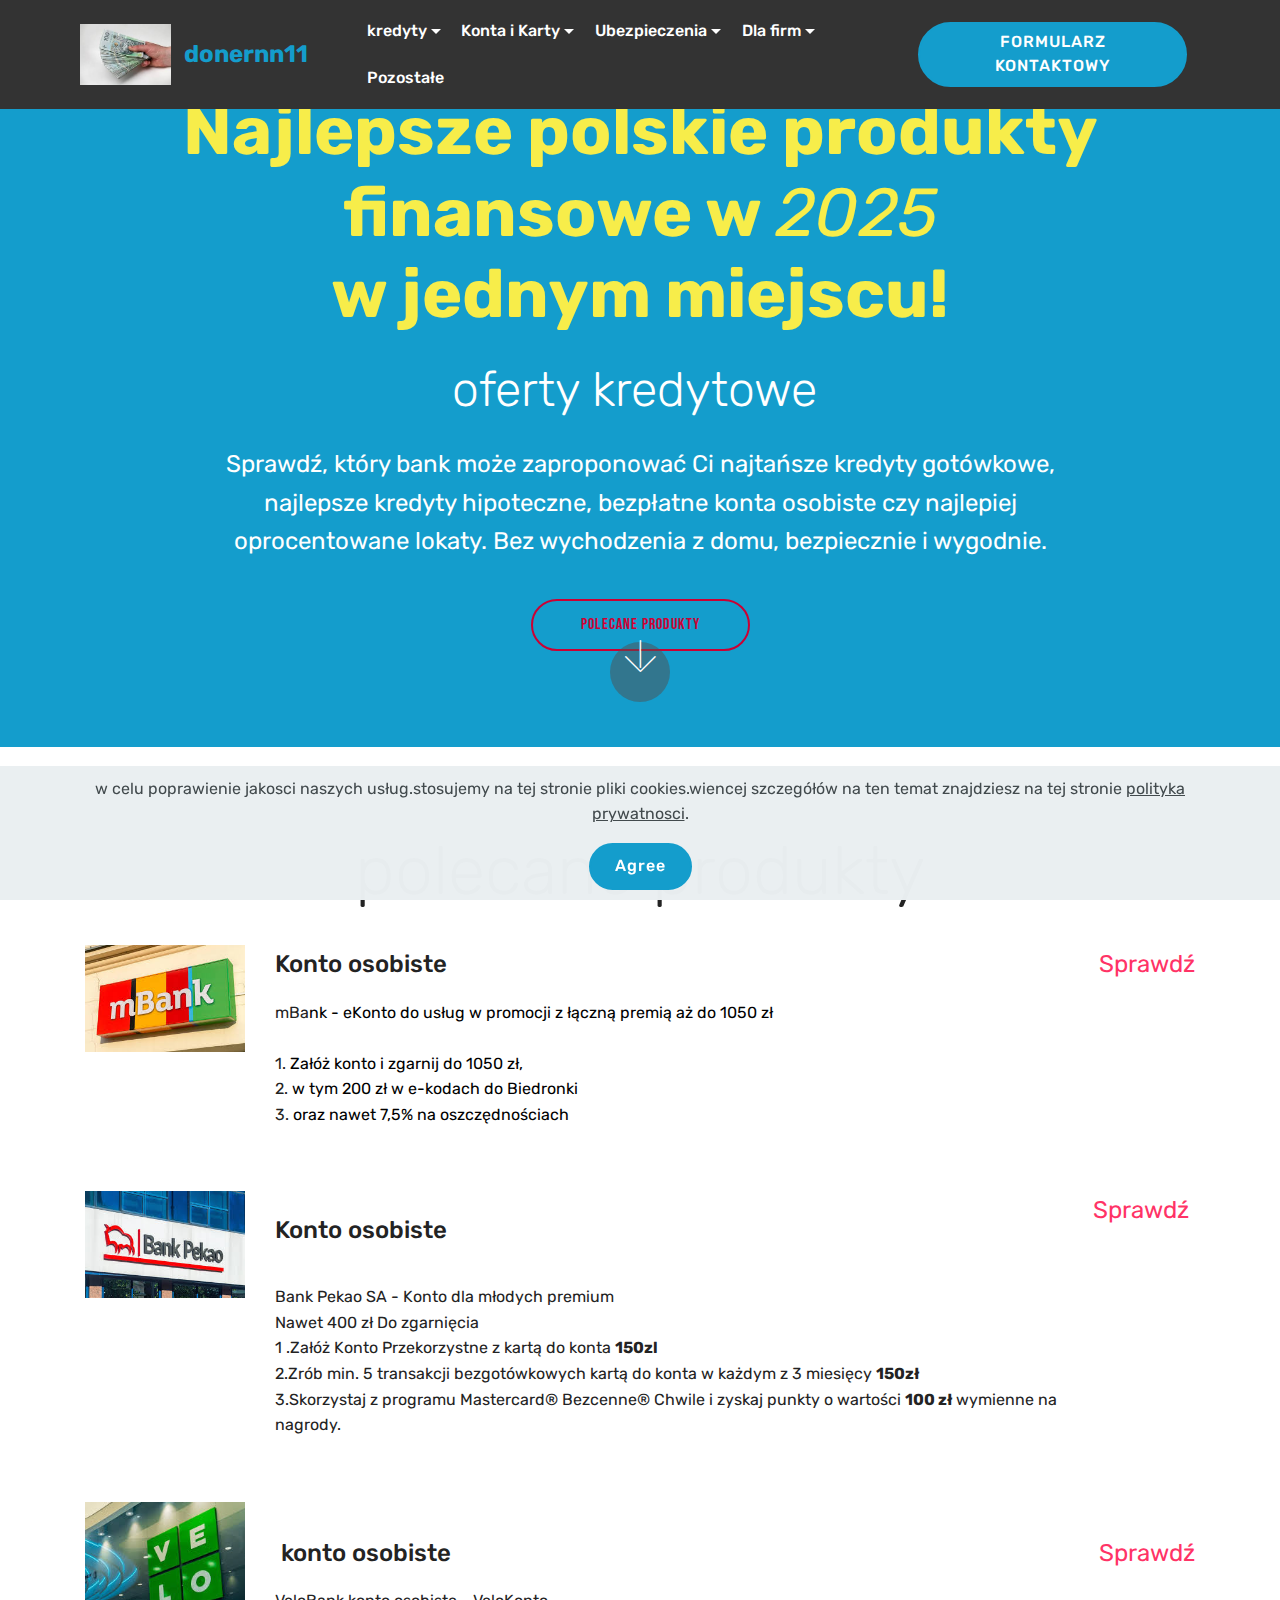
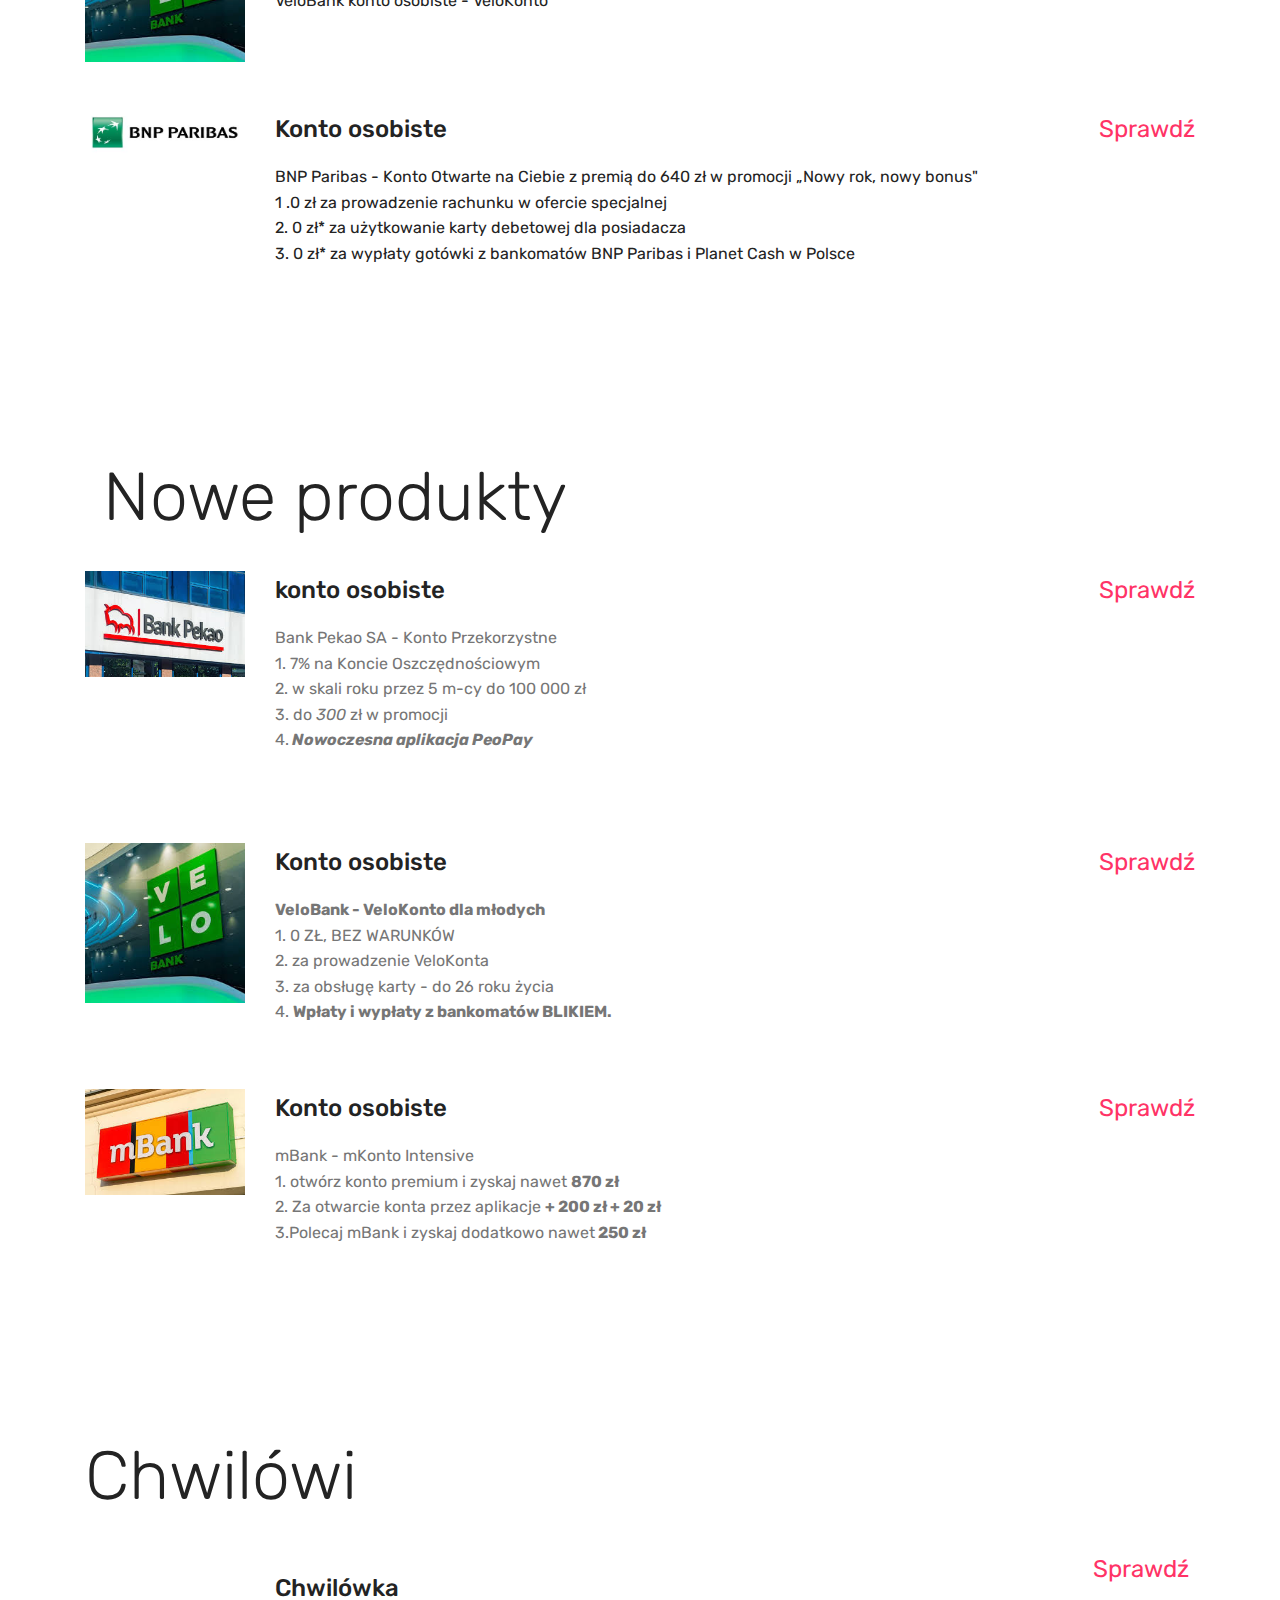
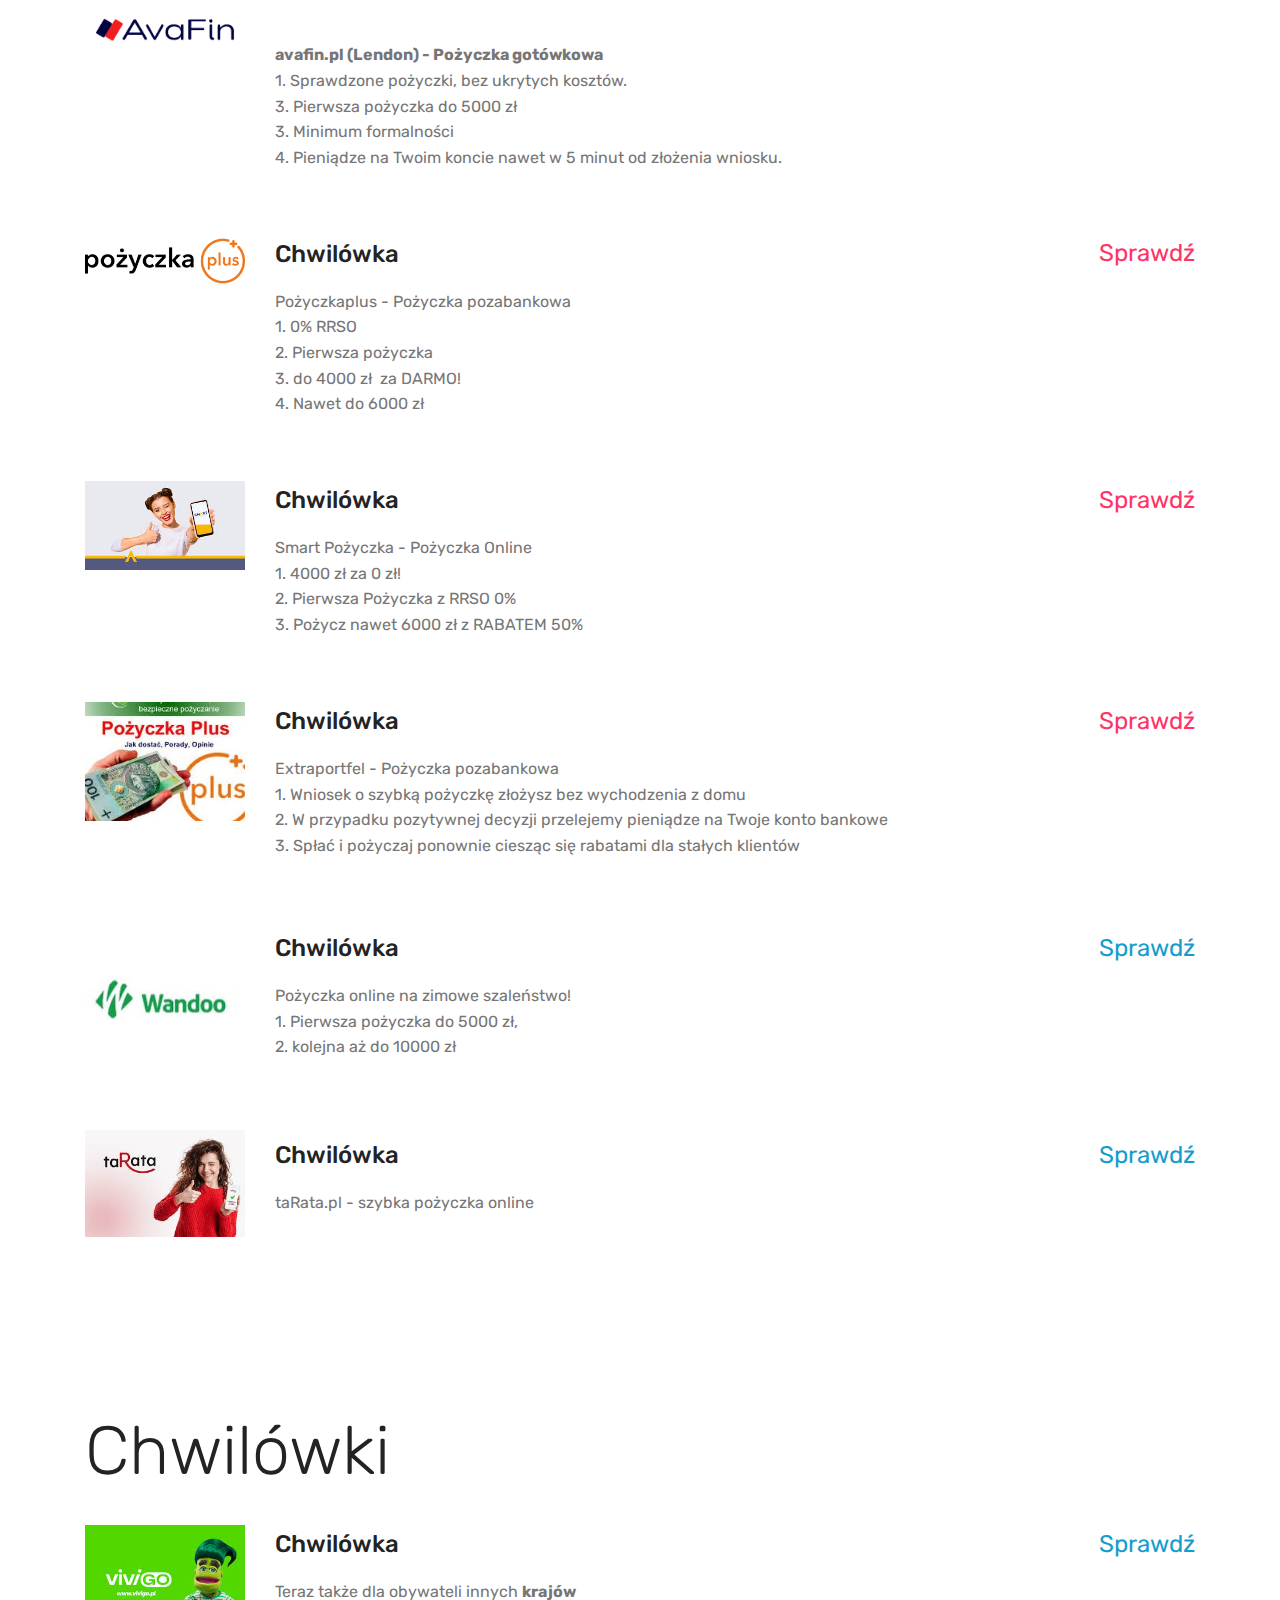
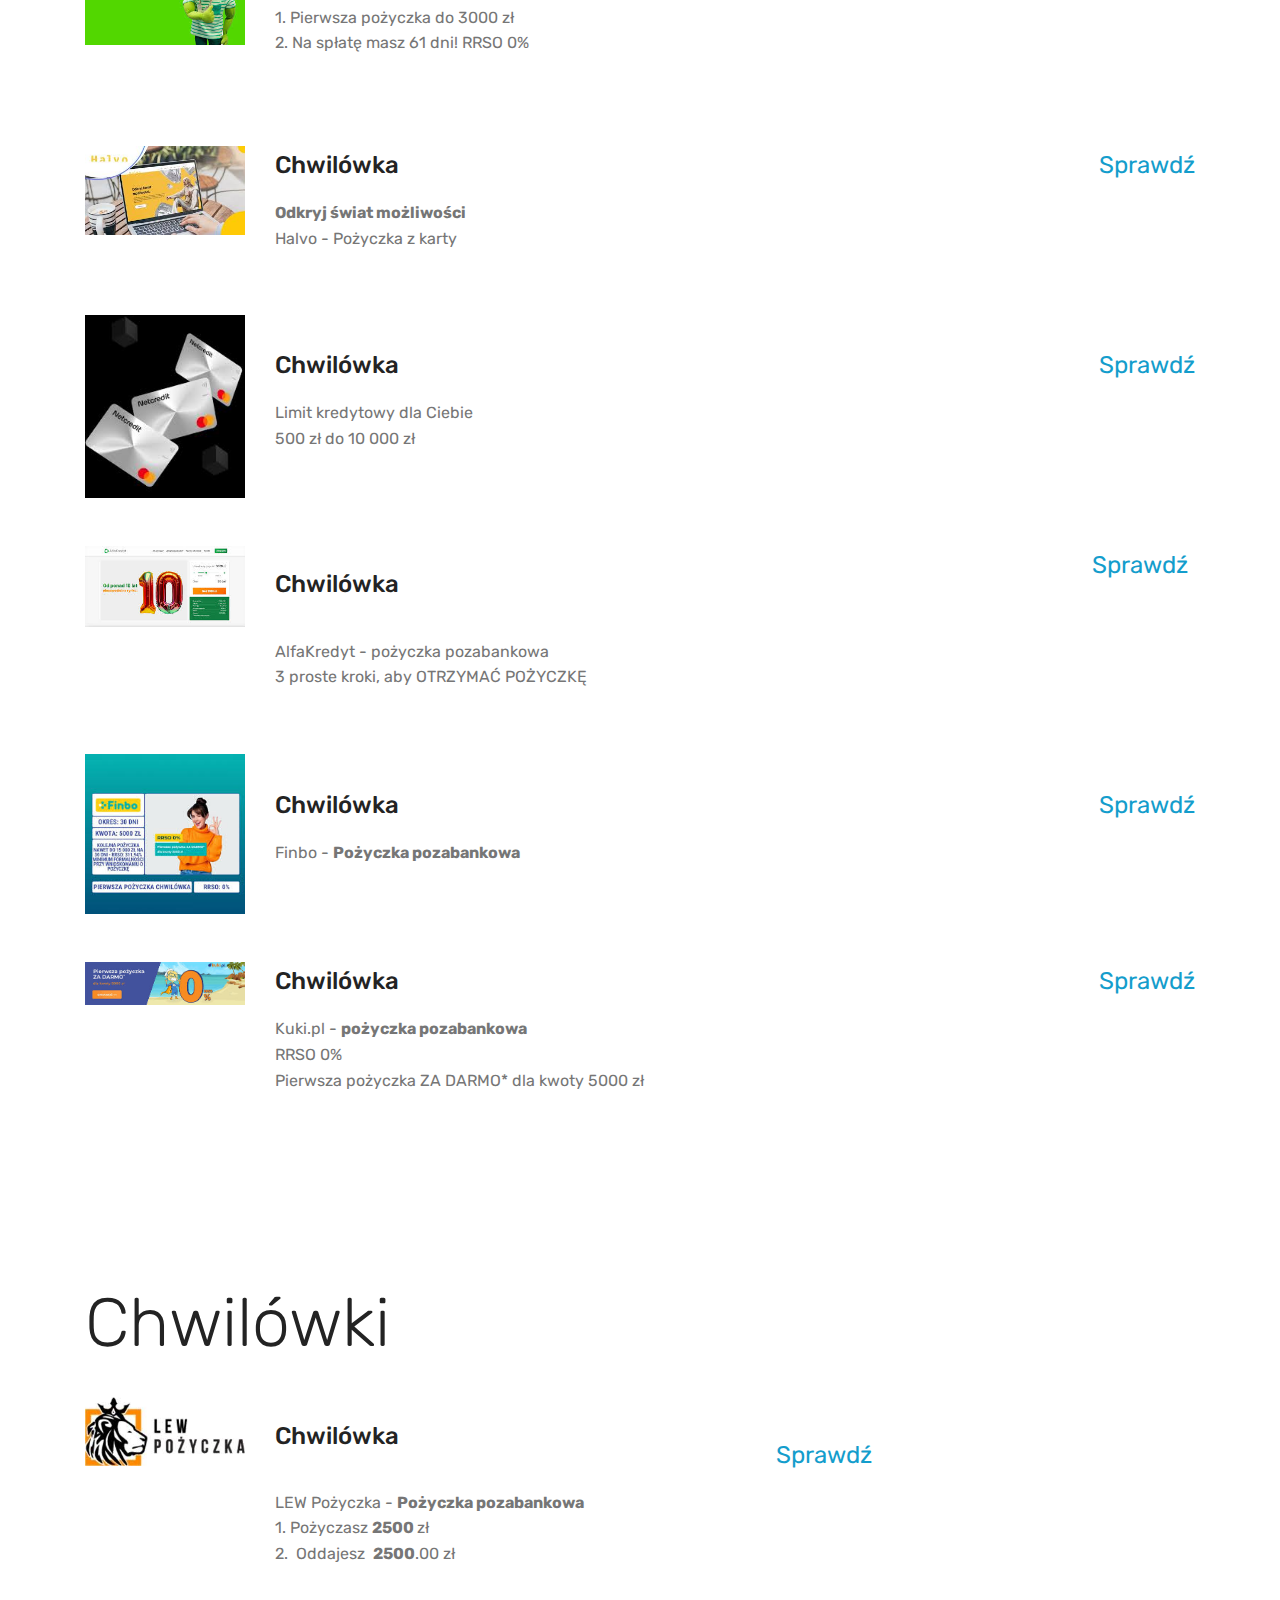
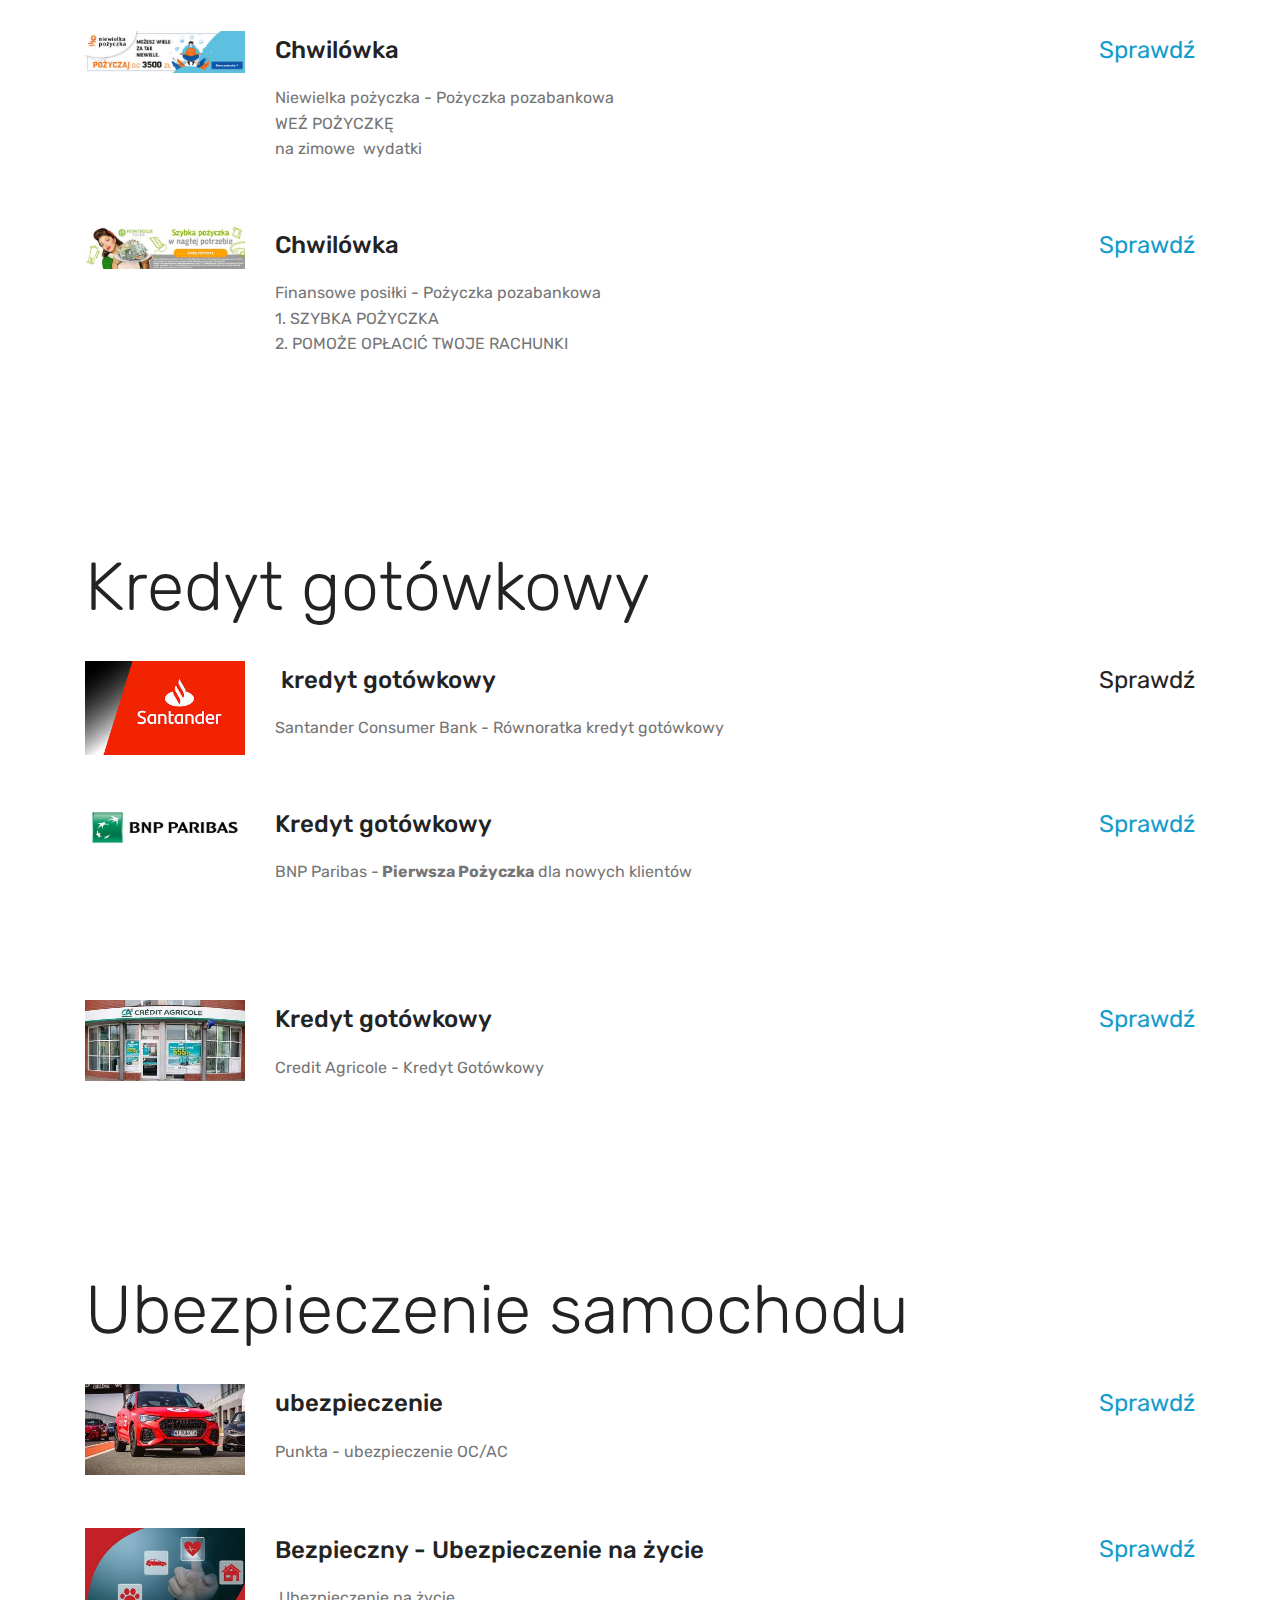
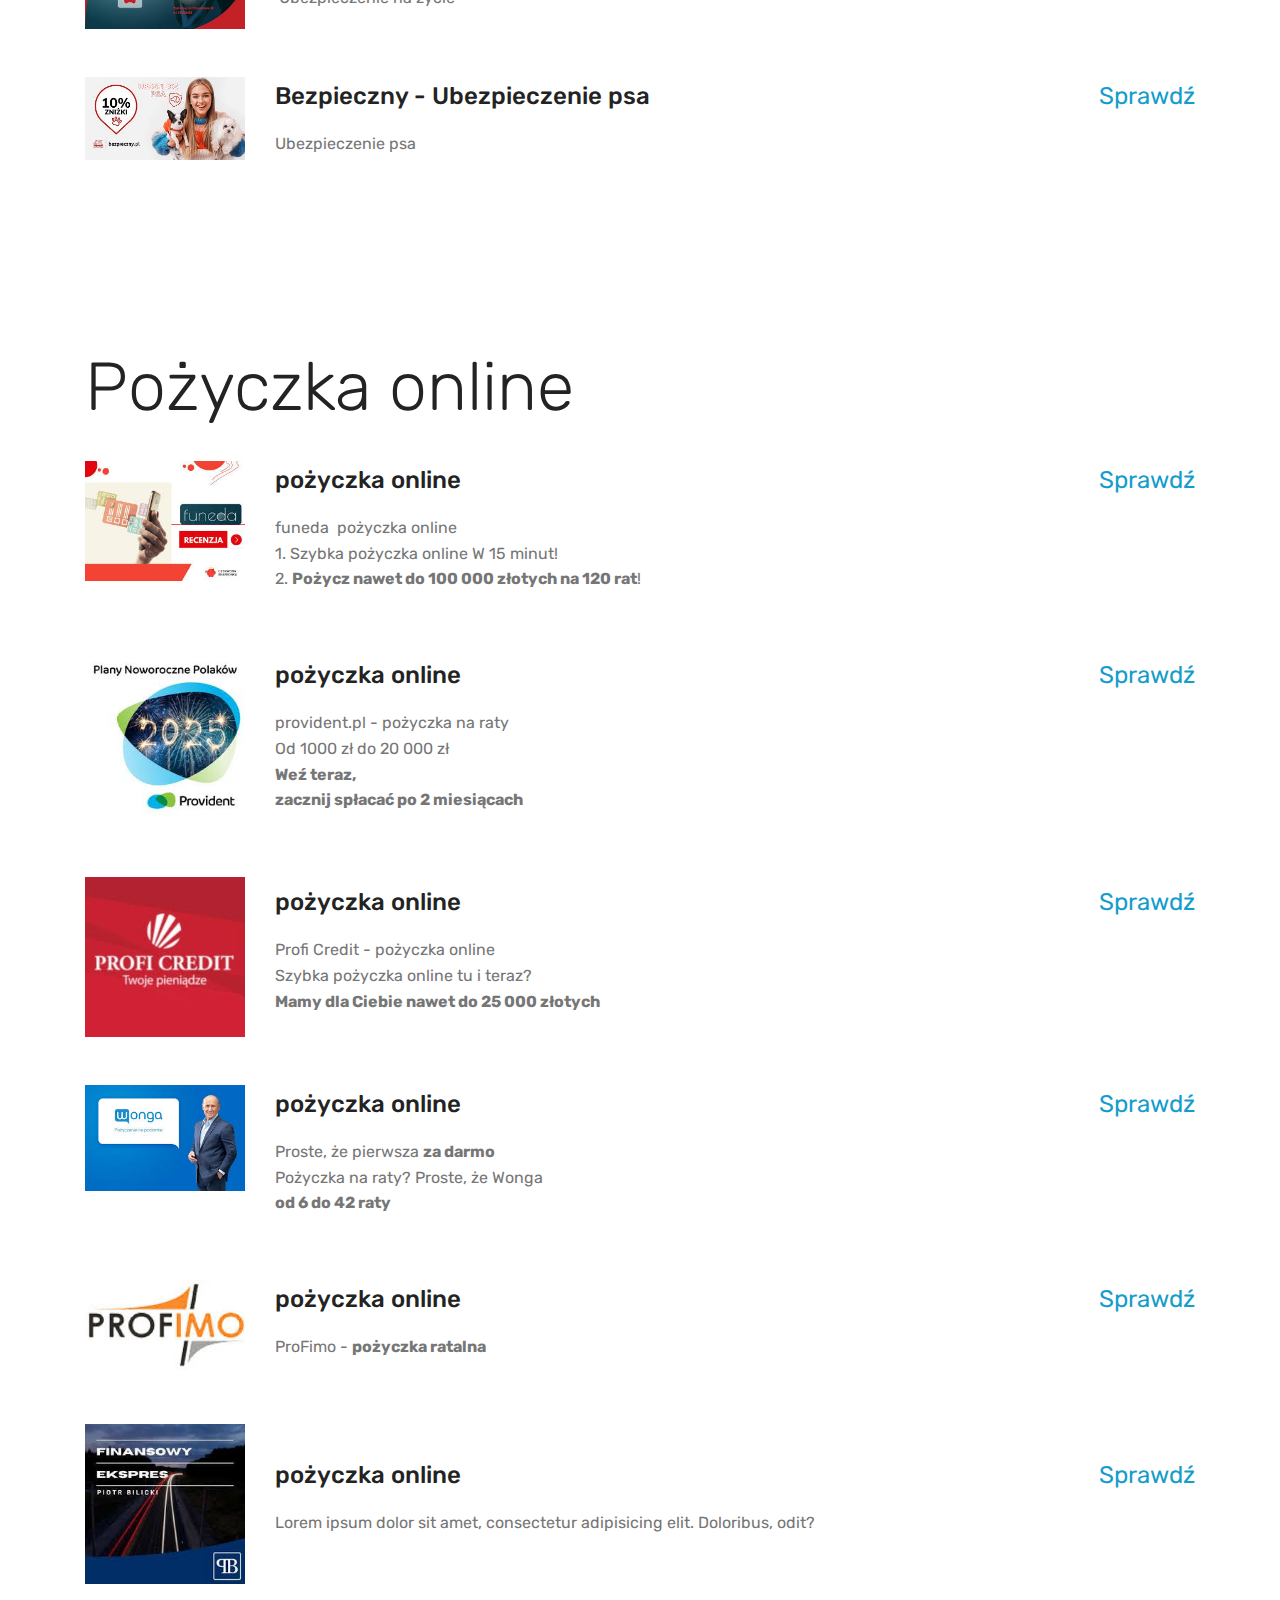
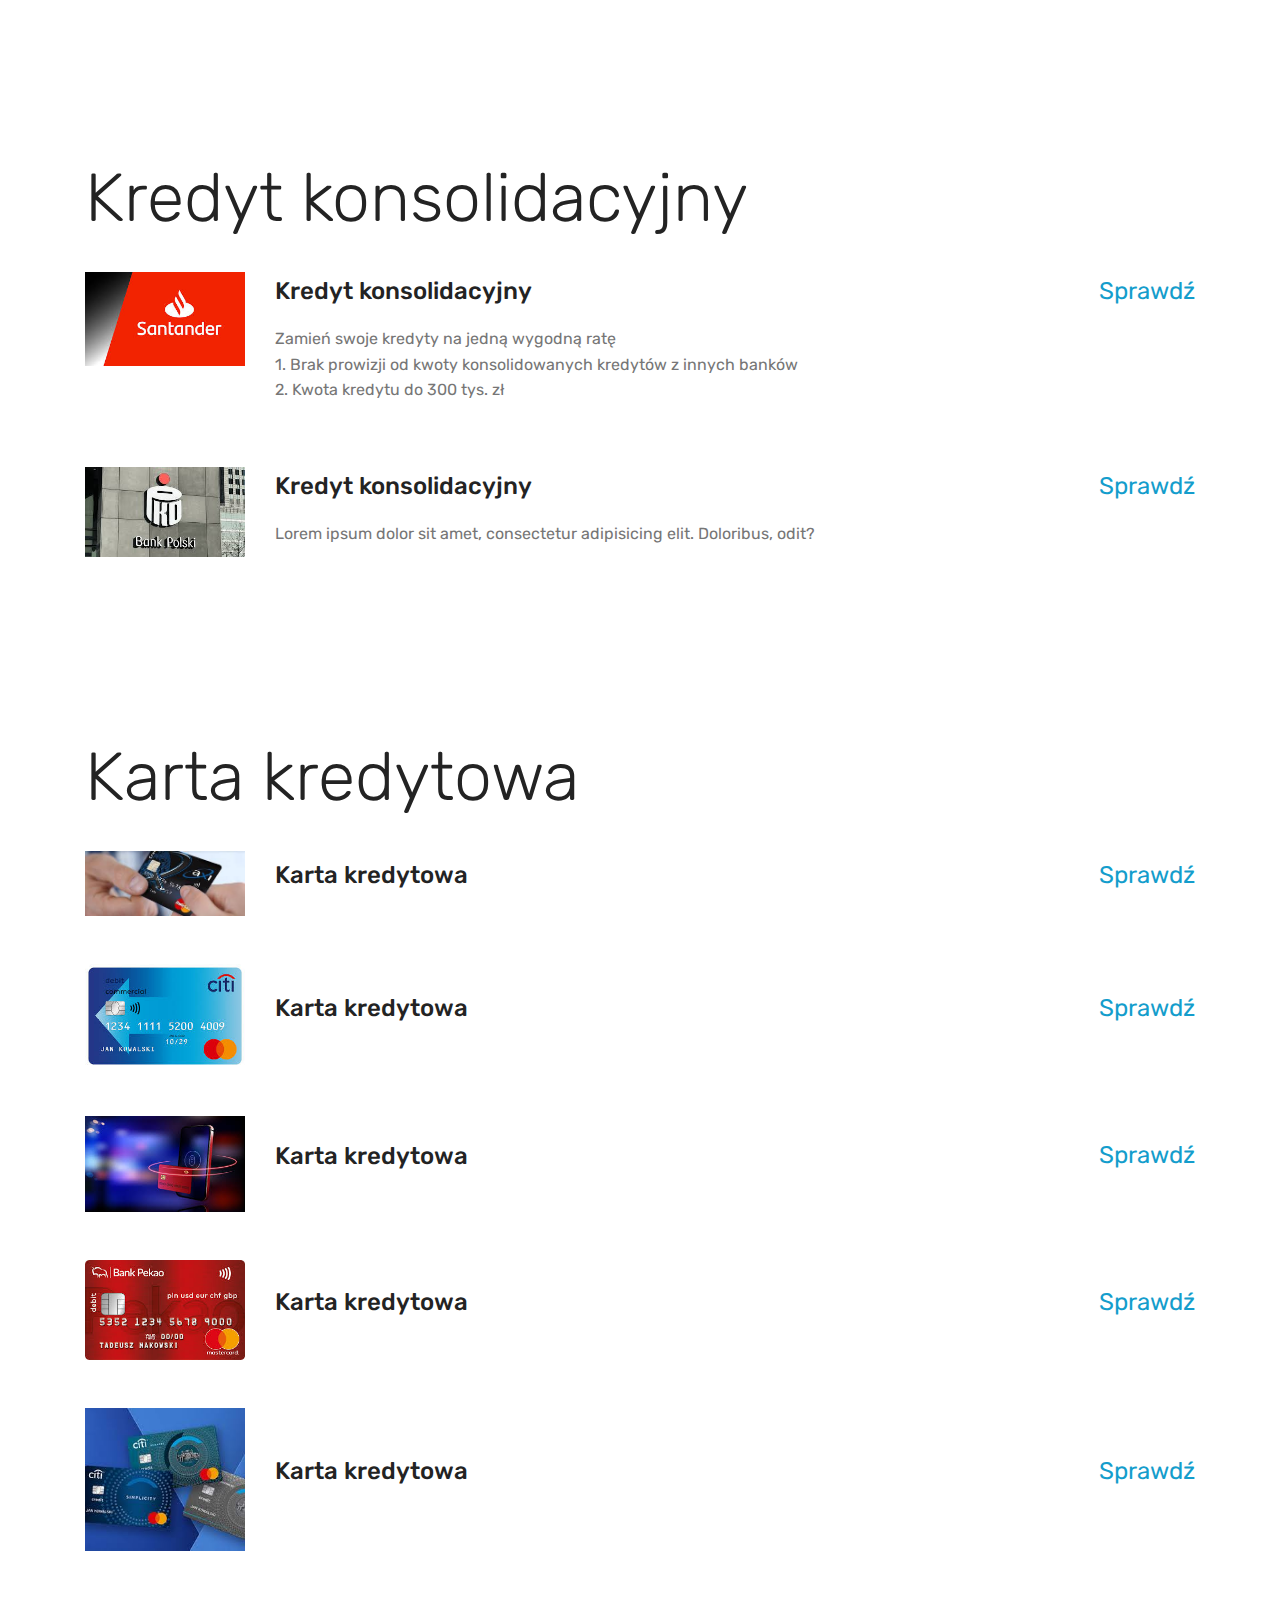
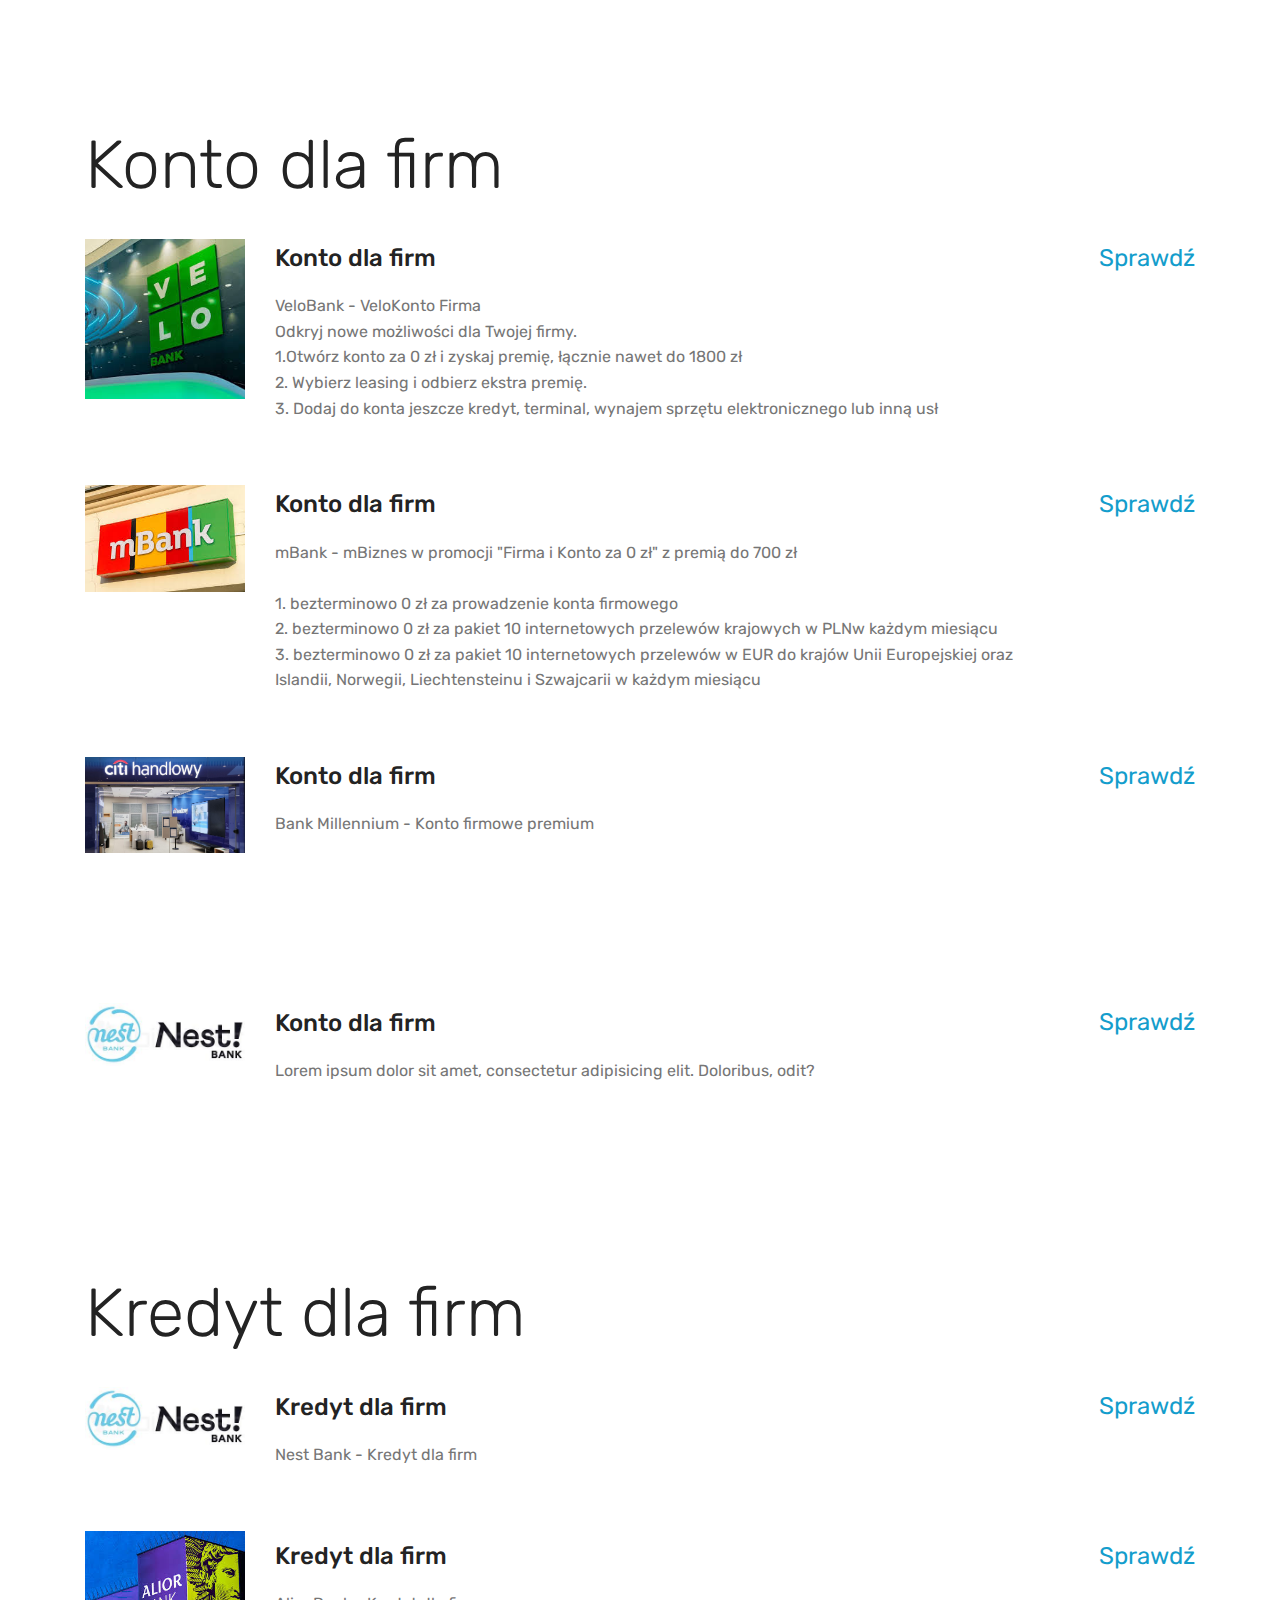
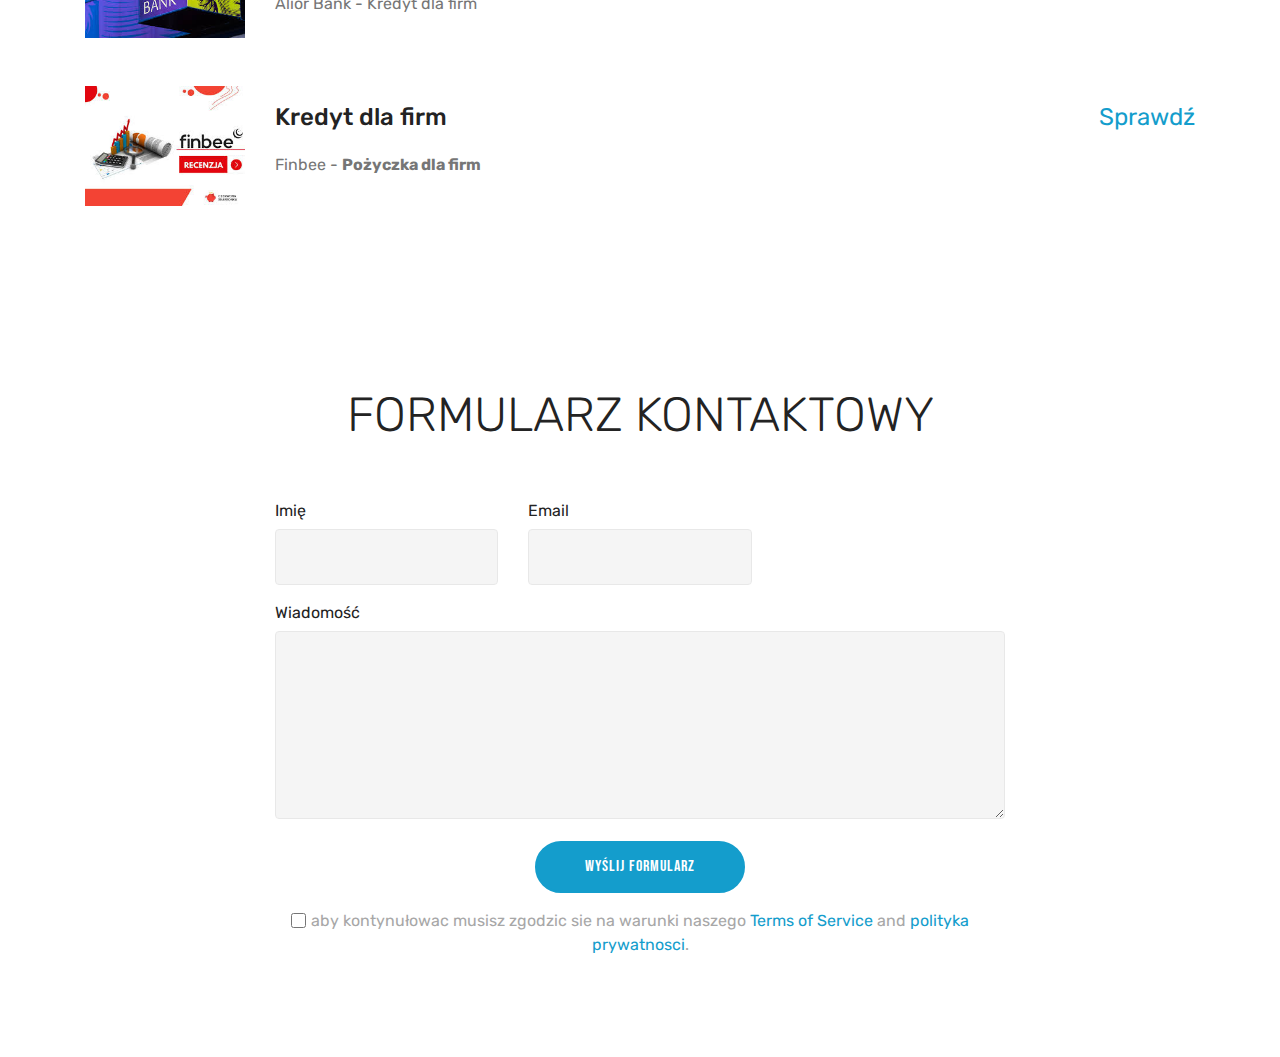
==== commit 01720fac: "Update index.html  analiytisk" ====
--- a/index.html
+++ b/index.html
@@ -1,6 +1,16 @@
 <!DOCTYPE html>
 <html  >
 <head>
+<!-- Google tag (gtag.js) -->
+<script async src="https://www.googletagmanager.com/gtag/js?id=G-26QQ5GDNK0"></script>
+<script>
+  window.dataLayer = window.dataLayer || [];
+  function gtag(){dataLayer.push(arguments);}
+  gtag('js', new Date());
+
+  gtag('config', 'G-26QQ5GDNK0');
+</script>
+</script>
   <!-- Site made with Mobirise Website Builder v4.12.4, https://mobirise.com -->
   <meta charset="UTF-8">
   <meta http-equiv="X-UA-Compatible" content="IE=edge">
@@ -1896,4 +1906,4 @@
   
 <input name="cookieData" type="hidden" data-cookie-customDialogSelector='null' data-cookie-colorText='#424a4d' data-cookie-colorBg='rgba(234, 239, 241, 0.99)' data-cookie-textButton='Agree' data-cookie-colorButton='' data-cookie-colorLink='#424a4d' data-cookie-underlineLink='true' data-cookie-text="w celu poprawienie jakosci naszych usług.stosujemy na tej stronie pliki cookies.wiencej szczegółów na ten temat znajdziesz na tej stronie <a href='privacy.html'>polityka prywatnosci</a>.">
   </body>
-</html>+</html>
